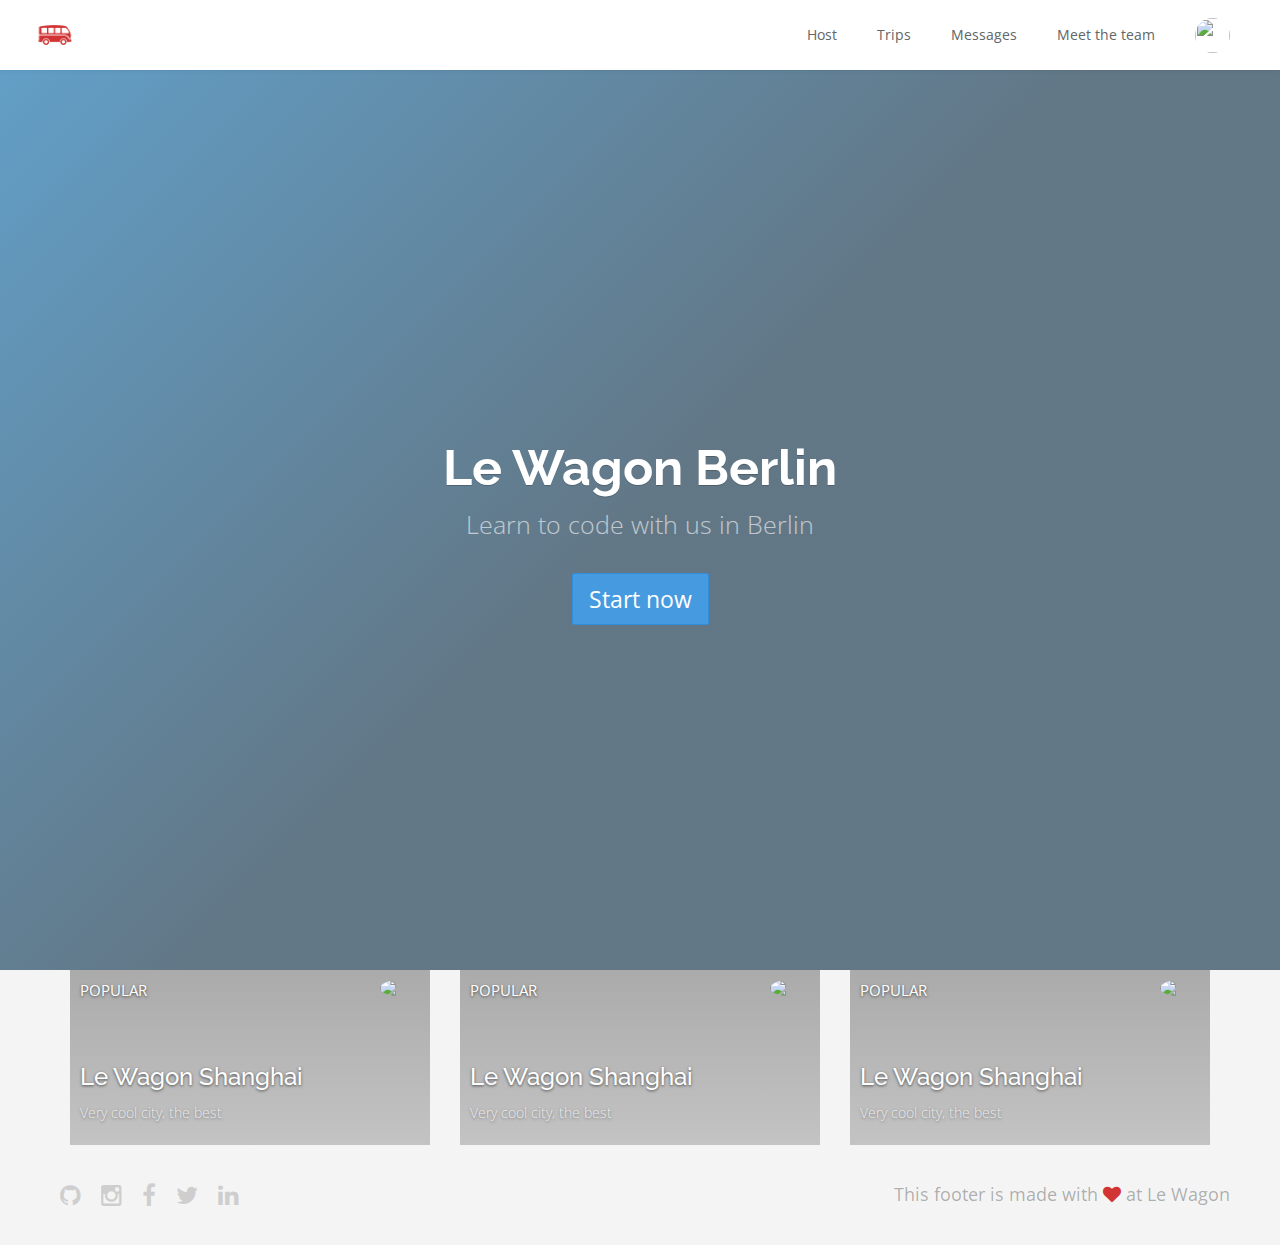
==== index.html @ 6fc9b108 "Automated commit at 2018-07-23 11:27:49 UTC by middleman-deploy 2.0.0-alpha" ====
<!doctype html>
<html>
  <head>
    <meta charset="utf-8">
    <meta http-equiv="x-ua-compatible" content="ie=edge">
    <meta name="viewport"
          content="width=device-width, initial-scale=1, shrink-to-fit=no">
    <!-- Use the title from a page's frontmatter if it has one -->
    <title>Le Wagon - Middleman</title>
    <link href="stylesheets/application-acb8696b.css" rel="stylesheet" />
    <script src="javascripts/application-93de88c9.js"></script>
    <link href="images/favicon-f15af148.png" rel="icon" type="image/png" />
  </head>
  <body>
    <div class="navbar-wagon">
  <!-- Logo -->
  <a href="/" class="navbar-wagon-brand">
    <img src="images/logo-acc9c0ec.png" id="logo" alt="Logo" />
  </a>

  <!-- Right Navigation -->
  <div class="navbar-wagon-right hidden-xs hidden-sm">

    <a href="" class="navbar-wagon-item navbar-wagon-link">Host</a>
    <a href="" class="navbar-wagon-item navbar-wagon-link">Trips</a>
    <a href="" class="navbar-wagon-item navbar-wagon-link">Messages</a>
    <a href="team.html" class="navbar-wagon-item navbar-wagon-link">Meet the team</a>

    <!-- Profile picture with dropdown list -->
    <div class="navbar-wagon-item">
      <div class="dropdown">
        <img src="https://kitt.lewagon.com/placeholder/users/ssaunier" class="avatar dropdown-toggle" id="navbar-wagon-menu" data-toggle="dropdown">
        <ul class="dropdown-menu dropdown-menu-right navbar-wagon-dropdown-menu">
          <li><a href="#">Profile</a></li>
          <li><a href="#">Dashboard</a></li>
          <li><a href="#">Log Out</a></li>
        </ul>
      </div>
    </div>
  </div>

  <!-- Dropdown appearing on mobile only -->
  <div class="navbar-wagon-item hidden-md hidden-lg">
    <div class="dropdown">
      <i class="fa fa-bars dropdown-toggle" data-toggle="dropdown"></i>
      <ul class="dropdown-menu dropdown-menu-right navbar-wagon-dropdown-menu">
        <li><a href="#">Host</a></li>
        <li><a href="#">Trips</a></li>
        <li><a href="#">Messagese</a></li>
      </ul>
    </div>
  </div>
</div>

    <div class="banner" style="background-image: linear-gradient(-225deg, rgba(0,101,168,0.6) 0%, rgba(0,36,61,0.6) 50%), url('https://kitt.lewagon.com/placeholder/cities/berlin');">
  <div class="banner-content">
    <h1>Le Wagon Berlin</h1>
    <p>Learn to code with us in Berlin</p>
    <a class="btn btn-primary btn-lg">Start now</a>
  </div>
</div>

<div class="container">
  <div class="row">
    <div class="col-xs-12 col-sm-4">
        <div class="card" style="background-image: linear-gradient(rgba(0,0,0,0.3), rgba(0,0,0,0.2)), url('https://kitt.lewagon.com/placeholder/cities/shanghai');">
        <div class="card-category">Popular</div>
        <div class="card-description">
          <h2>Le Wagon Shanghai</h2>
          <p>Very cool city, the best</p>
        </div>
        <img class="card-user" src="https://kitt.lewagon.com/placeholder/users/tgenaitay">
        <a class="card-link" href="#" ></a>
      </div>
    </div>
    <div class="col-xs-12 col-sm-4">
        <div class="card" style="background-image: linear-gradient(rgba(0,0,0,0.3), rgba(0,0,0,0.2)), url('https://kitt.lewagon.com/placeholder/cities/shanghai');">
        <div class="card-category">Popular</div>
        <div class="card-description">
          <h2>Le Wagon Shanghai</h2>
          <p>Very cool city, the best</p>
        </div>
        <img class="card-user" src="https://kitt.lewagon.com/placeholder/users/tgenaitay">
        <a class="card-link" href="#" ></a>
      </div>
    </div>
    <div class="col-xs-12 col-sm-4">
        <div class="card" style="background-image: linear-gradient(rgba(0,0,0,0.3), rgba(0,0,0,0.2)), url('https://kitt.lewagon.com/placeholder/cities/shanghai');">
        <div class="card-category">Popular</div>
        <div class="card-description">
          <h2>Le Wagon Shanghai</h2>
          <p>Very cool city, the best</p>
        </div>
        <img class="card-user" src="https://kitt.lewagon.com/placeholder/users/tgenaitay">
        <a class="card-link" href="#" ></a>
      </div>
    </div>
  </div>
</div>


    <div class="footer">
  <div class="footer-links">
    <a href="#"><i class="fa fa-github"></i></a>
    <a href="#"><i class="fa fa-instagram"></i></a>
    <a href="#"><i class="fa fa-facebook"></i></a>
    <a href="#"><i class="fa fa-twitter"></i></a>
    <a href="#"><i class="fa fa-linkedin"></i></a>
  </div>
  <div class="footer-copyright">
    This footer is made with <i class="fa fa-heart"></i> at Le Wagon
  </div>
</div>

  </body>
</html>
---- stylesheets/application-acb8696b.css ----
@import url("https://fonts.googleapis.com/css?family=Open+Sans:400,300,700|Raleway:400,100,300,700,500");/*!
 * Bootstrap v3.3.7 (http://getbootstrap.com)
 * Copyright 2011-2016 Twitter, Inc.
 * Licensed under MIT (https://github.com/twbs/bootstrap/blob/master/LICENSE)
 *//*! normalize.css v3.0.3 | MIT License | github.com/necolas/normalize.css */html{font-family:sans-serif;-ms-text-size-adjust:100%;-webkit-text-size-adjust:100%}body{margin:0}article,aside,details,figcaption,figure,footer,header,hgroup,main,menu,nav,section,summary{display:block}audio,canvas,progress,video{display:inline-block;vertical-align:baseline}audio:not([controls]){display:none;height:0}[hidden],template{display:none}a{background-color:transparent}a:active,a:hover{outline:0}abbr[title]{border-bottom:1px dotted}b,strong{font-weight:bold}dfn{font-style:italic}h1{font-size:2em;margin:0.67em 0}mark{background:#ff0;color:#000}small{font-size:80%}sub,sup{font-size:75%;line-height:0;position:relative;vertical-align:baseline}sup{top:-0.5em}sub{bottom:-0.25em}img{border:0}svg:not(:root){overflow:hidden}figure{margin:1em 40px}hr{-webkit-box-sizing:content-box;box-sizing:content-box;height:0}pre{overflow:auto}code,kbd,pre,samp{font-family:monospace, monospace;font-size:1em}button,input,optgroup,select,textarea{color:inherit;font:inherit;margin:0}button{overflow:visible}button,select{text-transform:none}button,html input[type="button"],input[type="reset"],input[type="submit"]{-webkit-appearance:button;cursor:pointer}button[disabled],html input[disabled]{cursor:default}button::-moz-focus-inner,input::-moz-focus-inner{border:0;padding:0}input{line-height:normal}input[type="checkbox"],input[type="radio"]{-webkit-box-sizing:border-box;box-sizing:border-box;padding:0}input[type="number"]::-webkit-inner-spin-button,input[type="number"]::-webkit-outer-spin-button{height:auto}input[type="search"]{-webkit-appearance:textfield;-webkit-box-sizing:content-box;box-sizing:content-box}input[type="search"]::-webkit-search-cancel-button,input[type="search"]::-webkit-search-decoration{-webkit-appearance:none}fieldset{border:1px solid #c0c0c0;margin:0 2px;padding:0.35em 0.625em 0.75em}legend{border:0;padding:0}textarea{overflow:auto}optgroup{font-weight:bold}table{border-collapse:collapse;border-spacing:0}td,th{padding:0}/*! Source: https://github.com/h5bp/html5-boilerplate/blob/master/src/css/main.css */@media print{*,*:before,*:after{background:transparent !important;color:#000 !important;-webkit-box-shadow:none !important;box-shadow:none !important;text-shadow:none !important}a,a:visited{text-decoration:underline}a[href]:after{content:" (" attr(href) ")"}abbr[title]:after{content:" (" attr(title) ")"}a[href^="#"]:after,a[href^="javascript:"]:after{content:""}pre,blockquote{border:1px solid #999;page-break-inside:avoid}thead{display:table-header-group}tr,img{page-break-inside:avoid}img{max-width:100% !important}p,h2,h3{orphans:3;widows:3}h2,h3{page-break-after:avoid}.navbar{display:none}.btn>.caret,.dropup>.btn>.caret{border-top-color:#000 !important}.label{border:1px solid #000}.table{border-collapse:collapse !important}.table td,.table th{background-color:#fff !important}.table-bordered th,.table-bordered td{border:1px solid #ddd !important}}@font-face{font-family:'Glyphicons Halflings';src:url("../assets/bootstrap/glyphicons-halflings-regular-86b6f62b.eot");src:url("../assets/bootstrap/glyphicons-halflings-regular-86b6f62b.eot?#iefix") format("embedded-opentype"),url("../assets/bootstrap/glyphicons-halflings-regular-ca35b697.woff2") format("woff2"),url("../assets/bootstrap/glyphicons-halflings-regular-278e49a8.woff") format("woff"),url("../assets/bootstrap/glyphicons-halflings-regular-44bc1850.ttf") format("truetype"),url("../assets/bootstrap/glyphicons-halflings-regular-de51a849.svg#glyphicons_halflingsregular") format("svg")}.glyphicon{position:relative;top:1px;display:inline-block;font-family:'Glyphicons Halflings';font-style:normal;font-weight:normal;line-height:1;-webkit-font-smoothing:antialiased;-moz-osx-font-smoothing:grayscale}.glyphicon-asterisk:before{content:"\002a"}.glyphicon-plus:before{content:"\002b"}.glyphicon-euro:before,.glyphicon-eur:before{content:"\20ac"}.glyphicon-minus:before{content:"\2212"}.glyphicon-cloud:before{content:"\2601"}.glyphicon-envelope:before{content:"\2709"}.glyphicon-pencil:before{content:"\270f"}.glyphicon-glass:before{content:"\e001"}.glyphicon-music:before{content:"\e002"}.glyphicon-search:before{content:"\e003"}.glyphicon-heart:before{content:"\e005"}.glyphicon-star:before{content:"\e006"}.glyphicon-star-empty:before{content:"\e007"}.glyphicon-user:before{content:"\e008"}.glyphicon-film:before{content:"\e009"}.glyphicon-th-large:before{content:"\e010"}.glyphicon-th:before{content:"\e011"}.glyphicon-th-list:before{content:"\e012"}.glyphicon-ok:before{content:"\e013"}.glyphicon-remove:before{content:"\e014"}.glyphicon-zoom-in:before{content:"\e015"}.glyphicon-zoom-out:before{content:"\e016"}.glyphicon-off:before{content:"\e017"}.glyphicon-signal:before{content:"\e018"}.glyphicon-cog:before{content:"\e019"}.glyphicon-trash:before{content:"\e020"}.glyphicon-home:before{content:"\e021"}.glyphicon-file:before{content:"\e022"}.glyphicon-time:before{content:"\e023"}.glyphicon-road:before{content:"\e024"}.glyphicon-download-alt:before{content:"\e025"}.glyphicon-download:before{content:"\e026"}.glyphicon-upload:before{content:"\e027"}.glyphicon-inbox:before{content:"\e028"}.glyphicon-play-circle:before{content:"\e029"}.glyphicon-repeat:before{content:"\e030"}.glyphicon-refresh:before{content:"\e031"}.glyphicon-list-alt:before{content:"\e032"}.glyphicon-lock:before{content:"\e033"}.glyphicon-flag:before{content:"\e034"}.glyphicon-headphones:before{content:"\e035"}.glyphicon-volume-off:before{content:"\e036"}.glyphicon-volume-down:before{content:"\e037"}.glyphicon-volume-up:before{content:"\e038"}.glyphicon-qrcode:before{content:"\e039"}.glyphicon-barcode:before{content:"\e040"}.glyphicon-tag:before{content:"\e041"}.glyphicon-tags:before{content:"\e042"}.glyphicon-book:before{content:"\e043"}.glyphicon-bookmark:before{content:"\e044"}.glyphicon-print:before{content:"\e045"}.glyphicon-camera:before{content:"\e046"}.glyphicon-font:before{content:"\e047"}.glyphicon-bold:before{content:"\e048"}.glyphicon-italic:before{content:"\e049"}.glyphicon-text-height:before{content:"\e050"}.glyphicon-text-width:before{content:"\e051"}.glyphicon-align-left:before{content:"\e052"}.glyphicon-align-center:before{content:"\e053"}.glyphicon-align-right:before{content:"\e054"}.glyphicon-align-justify:before{content:"\e055"}.glyphicon-list:before{content:"\e056"}.glyphicon-indent-left:before{content:"\e057"}.glyphicon-indent-right:before{content:"\e058"}.glyphicon-facetime-video:before{content:"\e059"}.glyphicon-picture:before{content:"\e060"}.glyphicon-map-marker:before{content:"\e062"}.glyphicon-adjust:before{content:"\e063"}.glyphicon-tint:before{content:"\e064"}.glyphicon-edit:before{content:"\e065"}.glyphicon-share:before{content:"\e066"}.glyphicon-check:before{content:"\e067"}.glyphicon-move:before{content:"\e068"}.glyphicon-step-backward:before{content:"\e069"}.glyphicon-fast-backward:before{content:"\e070"}.glyphicon-backward:before{content:"\e071"}.glyphicon-play:before{content:"\e072"}.glyphicon-pause:before{content:"\e073"}.glyphicon-stop:before{content:"\e074"}.glyphicon-forward:before{content:"\e075"}.glyphicon-fast-forward:before{content:"\e076"}.glyphicon-step-forward:before{content:"\e077"}.glyphicon-eject:before{content:"\e078"}.glyphicon-chevron-left:before{content:"\e079"}.glyphicon-chevron-right:before{content:"\e080"}.glyphicon-plus-sign:before{content:"\e081"}.glyphicon-minus-sign:before{content:"\e082"}.glyphicon-remove-sign:before{content:"\e083"}.glyphicon-ok-sign:before{content:"\e084"}.glyphicon-question-sign:before{content:"\e085"}.glyphicon-info-sign:before{content:"\e086"}.glyphicon-screenshot:before{content:"\e087"}.glyphicon-remove-circle:before{content:"\e088"}.glyphicon-ok-circle:before{content:"\e089"}.glyphicon-ban-circle:before{content:"\e090"}.glyphicon-arrow-left:before{content:"\e091"}.glyphicon-arrow-right:before{content:"\e092"}.glyphicon-arrow-up:before{content:"\e093"}.glyphicon-arrow-down:before{content:"\e094"}.glyphicon-share-alt:before{content:"\e095"}.glyphicon-resize-full:before{content:"\e096"}.glyphicon-resize-small:before{content:"\e097"}.glyphicon-exclamation-sign:before{content:"\e101"}.glyphicon-gift:before{content:"\e102"}.glyphicon-leaf:before{content:"\e103"}.glyphicon-fire:before{content:"\e104"}.glyphicon-eye-open:before{content:"\e105"}.glyphicon-eye-close:before{content:"\e106"}.glyphicon-warning-sign:before{content:"\e107"}.glyphicon-plane:before{content:"\e108"}.glyphicon-calendar:before{content:"\e109"}.glyphicon-random:before{content:"\e110"}.glyphicon-comment:before{content:"\e111"}.glyphicon-magnet:before{content:"\e112"}.glyphicon-chevron-up:before{content:"\e113"}.glyphicon-chevron-down:before{content:"\e114"}.glyphicon-retweet:before{content:"\e115"}.glyphicon-shopping-cart:before{content:"\e116"}.glyphicon-folder-close:before{content:"\e117"}.glyphicon-folder-open:before{content:"\e118"}.glyphicon-resize-vertical:before{content:"\e119"}.glyphicon-resize-horizontal:before{content:"\e120"}.glyphicon-hdd:before{content:"\e121"}.glyphicon-bullhorn:before{content:"\e122"}.glyphicon-bell:before{content:"\e123"}.glyphicon-certificate:before{content:"\e124"}.glyphicon-thumbs-up:before{content:"\e125"}.glyphicon-thumbs-down:before{content:"\e126"}.glyphicon-hand-right:before{content:"\e127"}.glyphicon-hand-left:before{content:"\e128"}.glyphicon-hand-up:before{content:"\e129"}.glyphicon-hand-down:before{content:"\e130"}.glyphicon-circle-arrow-right:before{content:"\e131"}.glyphicon-circle-arrow-left:before{content:"\e132"}.glyphicon-circle-arrow-up:before{content:"\e133"}.glyphicon-circle-arrow-down:before{content:"\e134"}.glyphicon-globe:before{content:"\e135"}.glyphicon-wrench:before{content:"\e136"}.glyphicon-tasks:before{content:"\e137"}.glyphicon-filter:before{content:"\e138"}.glyphicon-briefcase:before{content:"\e139"}.glyphicon-fullscreen:before{content:"\e140"}.glyphicon-dashboard:before{content:"\e141"}.glyphicon-paperclip:before{content:"\e142"}.glyphicon-heart-empty:before{content:"\e143"}.glyphicon-link:before{content:"\e144"}.glyphicon-phone:before{content:"\e145"}.glyphicon-pushpin:before{content:"\e146"}.glyphicon-usd:before{content:"\e148"}.glyphicon-gbp:before{content:"\e149"}.glyphicon-sort:before{content:"\e150"}.glyphicon-sort-by-alphabet:before{content:"\e151"}.glyphicon-sort-by-alphabet-alt:before{content:"\e152"}.glyphicon-sort-by-order:before{content:"\e153"}.glyphicon-sort-by-order-alt:before{content:"\e154"}.glyphicon-sort-by-attributes:before{content:"\e155"}.glyphicon-sort-by-attributes-alt:before{content:"\e156"}.glyphicon-unchecked:before{content:"\e157"}.glyphicon-expand:before{content:"\e158"}.glyphicon-collapse-down:before{content:"\e159"}.glyphicon-collapse-up:before{content:"\e160"}.glyphicon-log-in:before{content:"\e161"}.glyphicon-flash:before{content:"\e162"}.glyphicon-log-out:before{content:"\e163"}.glyphicon-new-window:before{content:"\e164"}.glyphicon-record:before{content:"\e165"}.glyphicon-save:before{content:"\e166"}.glyphicon-open:before{content:"\e167"}.glyphicon-saved:before{content:"\e168"}.glyphicon-import:before{content:"\e169"}.glyphicon-export:before{content:"\e170"}.glyphicon-send:before{content:"\e171"}.glyphicon-floppy-disk:before{content:"\e172"}.glyphicon-floppy-saved:before{content:"\e173"}.glyphicon-floppy-remove:before{content:"\e174"}.glyphicon-floppy-save:before{content:"\e175"}.glyphicon-floppy-open:before{content:"\e176"}.glyphicon-credit-card:before{content:"\e177"}.glyphicon-transfer:before{content:"\e178"}.glyphicon-cutlery:before{content:"\e179"}.glyphicon-header:before{content:"\e180"}.glyphicon-compressed:before{content:"\e181"}.glyphicon-earphone:before{content:"\e182"}.glyphicon-phone-alt:before{content:"\e183"}.glyphicon-tower:before{content:"\e184"}.glyphicon-stats:before{content:"\e185"}.glyphicon-sd-video:before{content:"\e186"}.glyphicon-hd-video:before{content:"\e187"}.glyphicon-subtitles:before{content:"\e188"}.glyphicon-sound-stereo:before{content:"\e189"}.glyphicon-sound-dolby:before{content:"\e190"}.glyphicon-sound-5-1:before{content:"\e191"}.glyphicon-sound-6-1:before{content:"\e192"}.glyphicon-sound-7-1:before{content:"\e193"}.glyphicon-copyright-mark:before{content:"\e194"}.glyphicon-registration-mark:before{content:"\e195"}.glyphicon-cloud-download:before{content:"\e197"}.glyphicon-cloud-upload:before{content:"\e198"}.glyphicon-tree-conifer:before{content:"\e199"}.glyphicon-tree-deciduous:before{content:"\e200"}.glyphicon-cd:before{content:"\e201"}.glyphicon-save-file:before{content:"\e202"}.glyphicon-open-file:before{content:"\e203"}.glyphicon-level-up:before{content:"\e204"}.glyphicon-copy:before{content:"\e205"}.glyphicon-paste:before{content:"\e206"}.glyphicon-alert:before{content:"\e209"}.glyphicon-equalizer:before{content:"\e210"}.glyphicon-king:before{content:"\e211"}.glyphicon-queen:before{content:"\e212"}.glyphicon-pawn:before{content:"\e213"}.glyphicon-bishop:before{content:"\e214"}.glyphicon-knight:before{content:"\e215"}.glyphicon-baby-formula:before{content:"\e216"}.glyphicon-tent:before{content:"\26fa"}.glyphicon-blackboard:before{content:"\e218"}.glyphicon-bed:before{content:"\e219"}.glyphicon-apple:before{content:"\f8ff"}.glyphicon-erase:before{content:"\e221"}.glyphicon-hourglass:before{content:"\231b"}.glyphicon-lamp:before{content:"\e223"}.glyphicon-duplicate:before{content:"\e224"}.glyphicon-piggy-bank:before{content:"\e225"}.glyphicon-scissors:before{content:"\e226"}.glyphicon-bitcoin:before{content:"\e227"}.glyphicon-btc:before{content:"\e227"}.glyphicon-xbt:before{content:"\e227"}.glyphicon-yen:before{content:"\00a5"}.glyphicon-jpy:before{content:"\00a5"}.glyphicon-ruble:before{content:"\20bd"}.glyphicon-rub:before{content:"\20bd"}.glyphicon-scale:before{content:"\e230"}.glyphicon-ice-lolly:before{content:"\e231"}.glyphicon-ice-lolly-tasted:before{content:"\e232"}.glyphicon-education:before{content:"\e233"}.glyphicon-option-horizontal:before{content:"\e234"}.glyphicon-option-vertical:before{content:"\e235"}.glyphicon-menu-hamburger:before{content:"\e236"}.glyphicon-modal-window:before{content:"\e237"}.glyphicon-oil:before{content:"\e238"}.glyphicon-grain:before{content:"\e239"}.glyphicon-sunglasses:before{content:"\e240"}.glyphicon-text-size:before{content:"\e241"}.glyphicon-text-color:before{content:"\e242"}.glyphicon-text-background:before{content:"\e243"}.glyphicon-object-align-top:before{content:"\e244"}.glyphicon-object-align-bottom:before{content:"\e245"}.glyphicon-object-align-horizontal:before{content:"\e246"}.glyphicon-object-align-left:before{content:"\e247"}.glyphicon-object-align-vertical:before{content:"\e248"}.glyphicon-object-align-right:before{content:"\e249"}.glyphicon-triangle-right:before{content:"\e250"}.glyphicon-triangle-left:before{content:"\e251"}.glyphicon-triangle-bottom:before{content:"\e252"}.glyphicon-triangle-top:before{content:"\e253"}.glyphicon-console:before{content:"\e254"}.glyphicon-superscript:before{content:"\e255"}.glyphicon-subscript:before{content:"\e256"}.glyphicon-menu-left:before{content:"\e257"}.glyphicon-menu-right:before{content:"\e258"}.glyphicon-menu-down:before{content:"\e259"}.glyphicon-menu-up:before{content:"\e260"}*{-webkit-box-sizing:border-box;box-sizing:border-box}*:before,*:after{-webkit-box-sizing:border-box;box-sizing:border-box}html{font-size:10px;-webkit-tap-highlight-color:transparent}body{font-family:"Open Sans", "Helvetica", "sans-serif";font-size:18px;line-height:1.42857143;color:#333333;background-color:#F4F4F4}input,button,select,textarea{font-family:inherit;font-size:inherit;line-height:inherit}a{color:#469AE0;text-decoration:none}a:hover,a:focus{color:#1f74ba;text-decoration:underline}a:focus{outline:5px auto -webkit-focus-ring-color;outline-offset:-2px}figure{margin:0}img{vertical-align:middle}.img-responsive{display:block;max-width:100%;height:auto}.img-rounded{border-radius:2px}.img-thumbnail{padding:4px;line-height:1.42857143;background-color:#F4F4F4;border:1px solid #ddd;border-radius:2px;-webkit-transition:all 0.2s ease-in-out;transition:all 0.2s ease-in-out;display:inline-block;max-width:100%;height:auto}.img-circle{border-radius:50%}hr{margin-top:25px;margin-bottom:25px;border:0;border-top:1px solid #eeeeee}.sr-only{position:absolute;width:1px;height:1px;margin:-1px;padding:0;overflow:hidden;clip:rect(0, 0, 0, 0);border:0}.sr-only-focusable:active,.sr-only-focusable:focus{position:static;width:auto;height:auto;margin:0;overflow:visible;clip:auto}[role="button"]{cursor:pointer}h1,h2,h3,h4,h5,h6,.h1,.h2,.h3,.h4,.h5,.h6{font-family:"Raleway", "Helvetica", "sans-serif";font-weight:500;line-height:1.1;color:inherit}h1 small,h1 .small,h2 small,h2 .small,h3 small,h3 .small,h4 small,h4 .small,h5 small,h5 .small,h6 small,h6 .small,.h1 small,.h1 .small,.h2 small,.h2 .small,.h3 small,.h3 .small,.h4 small,.h4 .small,.h5 small,.h5 .small,.h6 small,.h6 .small{font-weight:normal;line-height:1;color:#777777}h1,.h1,h2,.h2,h3,.h3{margin-top:25px;margin-bottom:12.5px}h1 small,h1 .small,.h1 small,.h1 .small,h2 small,h2 .small,.h2 small,.h2 .small,h3 small,h3 .small,.h3 small,.h3 .small{font-size:65%}h4,.h4,h5,.h5,h6,.h6{margin-top:12.5px;margin-bottom:12.5px}h4 small,h4 .small,.h4 small,.h4 .small,h5 small,h5 .small,.h5 small,.h5 .small,h6 small,h6 .small,.h6 small,.h6 .small{font-size:75%}h1,.h1{font-size:46px}h2,.h2{font-size:38px}h3,.h3{font-size:31px}h4,.h4{font-size:23px}h5,.h5{font-size:18px}h6,.h6{font-size:16px}p{margin:0 0 12.5px}.lead{margin-bottom:25px;font-size:20px;font-weight:300;line-height:1.4}@media (min-width: 768px){.lead{font-size:27px}}small,.small{font-size:88%}mark,.mark{background-color:#fcf8e3;padding:.2em}.text-left{text-align:left}.text-right{text-align:right}.text-center{text-align:center}.text-justify{text-align:justify}.text-nowrap{white-space:nowrap}.text-lowercase{text-transform:lowercase}.text-uppercase,.initialism{text-transform:uppercase}.text-capitalize{text-transform:capitalize}.text-muted{color:#777777}.text-primary{color:#469AE0}a.text-primary:hover,a.text-primary:focus{color:#2381d0}.text-success{color:#3c763d}a.text-success:hover,a.text-success:focus{color:#2b542c}.text-info{color:#31708f}a.text-info:hover,a.text-info:focus{color:#245269}.text-warning{color:#8a6d3b}a.text-warning:hover,a.text-warning:focus{color:#66512c}.text-danger{color:#a94442}a.text-danger:hover,a.text-danger:focus{color:#843534}.bg-primary{color:#fff}.bg-primary{background-color:#469AE0}a.bg-primary:hover,a.bg-primary:focus{background-color:#2381d0}.bg-success{background-color:#dff0d8}a.bg-success:hover,a.bg-success:focus{background-color:#c1e2b3}.bg-info{background-color:#d9edf7}a.bg-info:hover,a.bg-info:focus{background-color:#afd9ee}.bg-warning{background-color:#fcf8e3}a.bg-warning:hover,a.bg-warning:focus{background-color:#f7ecb5}.bg-danger{background-color:#f2dede}a.bg-danger:hover,a.bg-danger:focus{background-color:#e4b9b9}.page-header{padding-bottom:11.5px;margin:50px 0 25px;border-bottom:1px solid #eeeeee}ul,ol{margin-top:0;margin-bottom:12.5px}ul ul,ul ol,ol ul,ol ol{margin-bottom:0}.list-unstyled{padding-left:0;list-style:none}.list-inline{padding-left:0;list-style:none;margin-left:-5px}.list-inline>li{display:inline-block;padding-left:5px;padding-right:5px}dl{margin-top:0;margin-bottom:25px}dt,dd{line-height:1.42857143}dt{font-weight:bold}dd{margin-left:0}.dl-horizontal dd:before,.dl-horizontal dd:after{content:" ";display:table}.dl-horizontal dd:after{clear:both}@media (min-width: 768px){.dl-horizontal dt{float:left;width:160px;clear:left;text-align:right;overflow:hidden;text-overflow:ellipsis;white-space:nowrap}.dl-horizontal dd{margin-left:180px}}abbr[title],abbr[data-original-title]{cursor:help;border-bottom:1px dotted #777777}.initialism{font-size:90%}blockquote{padding:12.5px 25px;margin:0 0 25px;font-size:22.5px;border-left:5px solid #eeeeee}blockquote p:last-child,blockquote ul:last-child,blockquote ol:last-child{margin-bottom:0}blockquote footer,blockquote small,blockquote .small{display:block;font-size:80%;line-height:1.42857143;color:#777777}blockquote footer:before,blockquote small:before,blockquote .small:before{content:'\2014 \00A0'}.blockquote-reverse,blockquote.pull-right{padding-right:15px;padding-left:0;border-right:5px solid #eeeeee;border-left:0;text-align:right}.blockquote-reverse footer:before,.blockquote-reverse small:before,.blockquote-reverse .small:before,blockquote.pull-right footer:before,blockquote.pull-right small:before,blockquote.pull-right .small:before{content:''}.blockquote-reverse footer:after,.blockquote-reverse small:after,.blockquote-reverse .small:after,blockquote.pull-right footer:after,blockquote.pull-right small:after,blockquote.pull-right .small:after{content:'\00A0 \2014'}address{margin-bottom:25px;font-style:normal;line-height:1.42857143}code,kbd,pre,samp{font-family:Menlo, Monaco, Consolas, "Courier New", monospace}code{padding:2px 4px;font-size:90%;color:#c7254e;background-color:#f9f2f4;border-radius:2px}kbd{padding:2px 4px;font-size:90%;color:#fff;background-color:#333;border-radius:2px;-webkit-box-shadow:inset 0 -1px 0 rgba(0,0,0,0.25);box-shadow:inset 0 -1px 0 rgba(0,0,0,0.25)}kbd kbd{padding:0;font-size:100%;font-weight:bold;-webkit-box-shadow:none;box-shadow:none}pre{display:block;padding:12px;margin:0 0 12.5px;font-size:17px;line-height:1.42857143;word-break:break-all;word-wrap:break-word;color:#333333;background-color:#f5f5f5;border:1px solid #ccc;border-radius:2px}pre code{padding:0;font-size:inherit;color:inherit;white-space:pre-wrap;background-color:transparent;border-radius:0}.pre-scrollable{max-height:340px;overflow-y:scroll}.container{margin-right:auto;margin-left:auto;padding-left:15px;padding-right:15px}.container:before,.container:after{content:" ";display:table}.container:after{clear:both}@media (min-width: 768px){.container{width:750px}}@media (min-width: 992px){.container{width:970px}}@media (min-width: 1200px){.container{width:1170px}}.container-fluid{margin-right:auto;margin-left:auto;padding-left:15px;padding-right:15px}.container-fluid:before,.container-fluid:after{content:" ";display:table}.container-fluid:after{clear:both}.row{margin-left:-15px;margin-right:-15px}.row:before,.row:after{content:" ";display:table}.row:after{clear:both}.col-xs-1,.col-sm-1,.col-md-1,.col-lg-1,.col-xs-2,.col-sm-2,.col-md-2,.col-lg-2,.col-xs-3,.col-sm-3,.col-md-3,.col-lg-3,.col-xs-4,.col-sm-4,.col-md-4,.col-lg-4,.col-xs-5,.col-sm-5,.col-md-5,.col-lg-5,.col-xs-6,.col-sm-6,.col-md-6,.col-lg-6,.col-xs-7,.col-sm-7,.col-md-7,.col-lg-7,.col-xs-8,.col-sm-8,.col-md-8,.col-lg-8,.col-xs-9,.col-sm-9,.col-md-9,.col-lg-9,.col-xs-10,.col-sm-10,.col-md-10,.col-lg-10,.col-xs-11,.col-sm-11,.col-md-11,.col-lg-11,.col-xs-12,.col-sm-12,.col-md-12,.col-lg-12{position:relative;min-height:1px;padding-left:15px;padding-right:15px}.col-xs-1,.col-xs-2,.col-xs-3,.col-xs-4,.col-xs-5,.col-xs-6,.col-xs-7,.col-xs-8,.col-xs-9,.col-xs-10,.col-xs-11,.col-xs-12{float:left}.col-xs-1{width:8.33333333%}.col-xs-2{width:16.66666667%}.col-xs-3{width:25%}.col-xs-4{width:33.33333333%}.col-xs-5{width:41.66666667%}.col-xs-6{width:50%}.col-xs-7{width:58.33333333%}.col-xs-8{width:66.66666667%}.col-xs-9{width:75%}.col-xs-10{width:83.33333333%}.col-xs-11{width:91.66666667%}.col-xs-12{width:100%}.col-xs-pull-0{right:auto}.col-xs-pull-1{right:8.33333333%}.col-xs-pull-2{right:16.66666667%}.col-xs-pull-3{right:25%}.col-xs-pull-4{right:33.33333333%}.col-xs-pull-5{right:41.66666667%}.col-xs-pull-6{right:50%}.col-xs-pull-7{right:58.33333333%}.col-xs-pull-8{right:66.66666667%}.col-xs-pull-9{right:75%}.col-xs-pull-10{right:83.33333333%}.col-xs-pull-11{right:91.66666667%}.col-xs-pull-12{right:100%}.col-xs-push-0{left:auto}.col-xs-push-1{left:8.33333333%}.col-xs-push-2{left:16.66666667%}.col-xs-push-3{left:25%}.col-xs-push-4{left:33.33333333%}.col-xs-push-5{left:41.66666667%}.col-xs-push-6{left:50%}.col-xs-push-7{left:58.33333333%}.col-xs-push-8{left:66.66666667%}.col-xs-push-9{left:75%}.col-xs-push-10{left:83.33333333%}.col-xs-push-11{left:91.66666667%}.col-xs-push-12{left:100%}.col-xs-offset-0{margin-left:0%}.col-xs-offset-1{margin-left:8.33333333%}.col-xs-offset-2{margin-left:16.66666667%}.col-xs-offset-3{margin-left:25%}.col-xs-offset-4{margin-left:33.33333333%}.col-xs-offset-5{margin-left:41.66666667%}.col-xs-offset-6{margin-left:50%}.col-xs-offset-7{margin-left:58.33333333%}.col-xs-offset-8{margin-left:66.66666667%}.col-xs-offset-9{margin-left:75%}.col-xs-offset-10{margin-left:83.33333333%}.col-xs-offset-11{margin-left:91.66666667%}.col-xs-offset-12{margin-left:100%}@media (min-width: 768px){.col-sm-1,.col-sm-2,.col-sm-3,.col-sm-4,.col-sm-5,.col-sm-6,.col-sm-7,.col-sm-8,.col-sm-9,.col-sm-10,.col-sm-11,.col-sm-12{float:left}.col-sm-1{width:8.33333333%}.col-sm-2{width:16.66666667%}.col-sm-3{width:25%}.col-sm-4{width:33.33333333%}.col-sm-5{width:41.66666667%}.col-sm-6{width:50%}.col-sm-7{width:58.33333333%}.col-sm-8{width:66.66666667%}.col-sm-9{width:75%}.col-sm-10{width:83.33333333%}.col-sm-11{width:91.66666667%}.col-sm-12{width:100%}.col-sm-pull-0{right:auto}.col-sm-pull-1{right:8.33333333%}.col-sm-pull-2{right:16.66666667%}.col-sm-pull-3{right:25%}.col-sm-pull-4{right:33.33333333%}.col-sm-pull-5{right:41.66666667%}.col-sm-pull-6{right:50%}.col-sm-pull-7{right:58.33333333%}.col-sm-pull-8{right:66.66666667%}.col-sm-pull-9{right:75%}.col-sm-pull-10{right:83.33333333%}.col-sm-pull-11{right:91.66666667%}.col-sm-pull-12{right:100%}.col-sm-push-0{left:auto}.col-sm-push-1{left:8.33333333%}.col-sm-push-2{left:16.66666667%}.col-sm-push-3{left:25%}.col-sm-push-4{left:33.33333333%}.col-sm-push-5{left:41.66666667%}.col-sm-push-6{left:50%}.col-sm-push-7{left:58.33333333%}.col-sm-push-8{left:66.66666667%}.col-sm-push-9{left:75%}.col-sm-push-10{left:83.33333333%}.col-sm-push-11{left:91.66666667%}.col-sm-push-12{left:100%}.col-sm-offset-0{margin-left:0%}.col-sm-offset-1{margin-left:8.33333333%}.col-sm-offset-2{margin-left:16.66666667%}.col-sm-offset-3{margin-left:25%}.col-sm-offset-4{margin-left:33.33333333%}.col-sm-offset-5{margin-left:41.66666667%}.col-sm-offset-6{margin-left:50%}.col-sm-offset-7{margin-left:58.33333333%}.col-sm-offset-8{margin-left:66.66666667%}.col-sm-offset-9{margin-left:75%}.col-sm-offset-10{margin-left:83.33333333%}.col-sm-offset-11{margin-left:91.66666667%}.col-sm-offset-12{margin-left:100%}}@media (min-width: 992px){.col-md-1,.col-md-2,.col-md-3,.col-md-4,.col-md-5,.col-md-6,.col-md-7,.col-md-8,.col-md-9,.col-md-10,.col-md-11,.col-md-12{float:left}.col-md-1{width:8.33333333%}.col-md-2{width:16.66666667%}.col-md-3{width:25%}.col-md-4{width:33.33333333%}.col-md-5{width:41.66666667%}.col-md-6{width:50%}.col-md-7{width:58.33333333%}.col-md-8{width:66.66666667%}.col-md-9{width:75%}.col-md-10{width:83.33333333%}.col-md-11{width:91.66666667%}.col-md-12{width:100%}.col-md-pull-0{right:auto}.col-md-pull-1{right:8.33333333%}.col-md-pull-2{right:16.66666667%}.col-md-pull-3{right:25%}.col-md-pull-4{right:33.33333333%}.col-md-pull-5{right:41.66666667%}.col-md-pull-6{right:50%}.col-md-pull-7{right:58.33333333%}.col-md-pull-8{right:66.66666667%}.col-md-pull-9{right:75%}.col-md-pull-10{right:83.33333333%}.col-md-pull-11{right:91.66666667%}.col-md-pull-12{right:100%}.col-md-push-0{left:auto}.col-md-push-1{left:8.33333333%}.col-md-push-2{left:16.66666667%}.col-md-push-3{left:25%}.col-md-push-4{left:33.33333333%}.col-md-push-5{left:41.66666667%}.col-md-push-6{left:50%}.col-md-push-7{left:58.33333333%}.col-md-push-8{left:66.66666667%}.col-md-push-9{left:75%}.col-md-push-10{left:83.33333333%}.col-md-push-11{left:91.66666667%}.col-md-push-12{left:100%}.col-md-offset-0{margin-left:0%}.col-md-offset-1{margin-left:8.33333333%}.col-md-offset-2{margin-left:16.66666667%}.col-md-offset-3{margin-left:25%}.col-md-offset-4{margin-left:33.33333333%}.col-md-offset-5{margin-left:41.66666667%}.col-md-offset-6{margin-left:50%}.col-md-offset-7{margin-left:58.33333333%}.col-md-offset-8{margin-left:66.66666667%}.col-md-offset-9{margin-left:75%}.col-md-offset-10{margin-left:83.33333333%}.col-md-offset-11{margin-left:91.66666667%}.col-md-offset-12{margin-left:100%}}@media (min-width: 1200px){.col-lg-1,.col-lg-2,.col-lg-3,.col-lg-4,.col-lg-5,.col-lg-6,.col-lg-7,.col-lg-8,.col-lg-9,.col-lg-10,.col-lg-11,.col-lg-12{float:left}.col-lg-1{width:8.33333333%}.col-lg-2{width:16.66666667%}.col-lg-3{width:25%}.col-lg-4{width:33.33333333%}.col-lg-5{width:41.66666667%}.col-lg-6{width:50%}.col-lg-7{width:58.33333333%}.col-lg-8{width:66.66666667%}.col-lg-9{width:75%}.col-lg-10{width:83.33333333%}.col-lg-11{width:91.66666667%}.col-lg-12{width:100%}.col-lg-pull-0{right:auto}.col-lg-pull-1{right:8.33333333%}.col-lg-pull-2{right:16.66666667%}.col-lg-pull-3{right:25%}.col-lg-pull-4{right:33.33333333%}.col-lg-pull-5{right:41.66666667%}.col-lg-pull-6{right:50%}.col-lg-pull-7{right:58.33333333%}.col-lg-pull-8{right:66.66666667%}.col-lg-pull-9{right:75%}.col-lg-pull-10{right:83.33333333%}.col-lg-pull-11{right:91.66666667%}.col-lg-pull-12{right:100%}.col-lg-push-0{left:auto}.col-lg-push-1{left:8.33333333%}.col-lg-push-2{left:16.66666667%}.col-lg-push-3{left:25%}.col-lg-push-4{left:33.33333333%}.col-lg-push-5{left:41.66666667%}.col-lg-push-6{left:50%}.col-lg-push-7{left:58.33333333%}.col-lg-push-8{left:66.66666667%}.col-lg-push-9{left:75%}.col-lg-push-10{left:83.33333333%}.col-lg-push-11{left:91.66666667%}.col-lg-push-12{left:100%}.col-lg-offset-0{margin-left:0%}.col-lg-offset-1{margin-left:8.33333333%}.col-lg-offset-2{margin-left:16.66666667%}.col-lg-offset-3{margin-left:25%}.col-lg-offset-4{margin-left:33.33333333%}.col-lg-offset-5{margin-left:41.66666667%}.col-lg-offset-6{margin-left:50%}.col-lg-offset-7{margin-left:58.33333333%}.col-lg-offset-8{margin-left:66.66666667%}.col-lg-offset-9{margin-left:75%}.col-lg-offset-10{margin-left:83.33333333%}.col-lg-offset-11{margin-left:91.66666667%}.col-lg-offset-12{margin-left:100%}}table{background-color:transparent}caption{padding-top:8px;padding-bottom:8px;color:#777777;text-align:left}th{text-align:left}.table{width:100%;max-width:100%;margin-bottom:25px}.table>thead>tr>th,.table>thead>tr>td,.table>tbody>tr>th,.table>tbody>tr>td,.table>tfoot>tr>th,.table>tfoot>tr>td{padding:8px;line-height:1.42857143;vertical-align:top;border-top:1px solid #ddd}.table>thead>tr>th{vertical-align:bottom;border-bottom:2px solid #ddd}.table>caption+thead>tr:first-child>th,.table>caption+thead>tr:first-child>td,.table>colgroup+thead>tr:first-child>th,.table>colgroup+thead>tr:first-child>td,.table>thead:first-child>tr:first-child>th,.table>thead:first-child>tr:first-child>td{border-top:0}.table>tbody+tbody{border-top:2px solid #ddd}.table .table{background-color:#F4F4F4}.table-condensed>thead>tr>th,.table-condensed>thead>tr>td,.table-condensed>tbody>tr>th,.table-condensed>tbody>tr>td,.table-condensed>tfoot>tr>th,.table-condensed>tfoot>tr>td{padding:5px}.table-bordered{border:1px solid #ddd}.table-bordered>thead>tr>th,.table-bordered>thead>tr>td,.table-bordered>tbody>tr>th,.table-bordered>tbody>tr>td,.table-bordered>tfoot>tr>th,.table-bordered>tfoot>tr>td{border:1px solid #ddd}.table-bordered>thead>tr>th,.table-bordered>thead>tr>td{border-bottom-width:2px}.table-striped>tbody>tr:nth-of-type(odd){background-color:#f9f9f9}.table-hover>tbody>tr:hover{background-color:#f5f5f5}table col[class*="col-"]{position:static;float:none;display:table-column}table td[class*="col-"],table th[class*="col-"]{position:static;float:none;display:table-cell}.table>thead>tr>td.active,.table>thead>tr>th.active,.table>thead>tr.active>td,.table>thead>tr.active>th,.table>tbody>tr>td.active,.table>tbody>tr>th.active,.table>tbody>tr.active>td,.table>tbody>tr.active>th,.table>tfoot>tr>td.active,.table>tfoot>tr>th.active,.table>tfoot>tr.active>td,.table>tfoot>tr.active>th{background-color:#f5f5f5}.table-hover>tbody>tr>td.active:hover,.table-hover>tbody>tr>th.active:hover,.table-hover>tbody>tr.active:hover>td,.table-hover>tbody>tr:hover>.active,.table-hover>tbody>tr.active:hover>th{background-color:#e8e8e8}.table>thead>tr>td.success,.table>thead>tr>th.success,.table>thead>tr.success>td,.table>thead>tr.success>th,.table>tbody>tr>td.success,.table>tbody>tr>th.success,.table>tbody>tr.success>td,.table>tbody>tr.success>th,.table>tfoot>tr>td.success,.table>tfoot>tr>th.success,.table>tfoot>tr.success>td,.table>tfoot>tr.success>th{background-color:#dff0d8}.table-hover>tbody>tr>td.success:hover,.table-hover>tbody>tr>th.success:hover,.table-hover>tbody>tr.success:hover>td,.table-hover>tbody>tr:hover>.success,.table-hover>tbody>tr.success:hover>th{background-color:#d0e9c6}.table>thead>tr>td.info,.table>thead>tr>th.info,.table>thead>tr.info>td,.table>thead>tr.info>th,.table>tbody>tr>td.info,.table>tbody>tr>th.info,.table>tbody>tr.info>td,.table>tbody>tr.info>th,.table>tfoot>tr>td.info,.table>tfoot>tr>th.info,.table>tfoot>tr.info>td,.table>tfoot>tr.info>th{background-color:#d9edf7}.table-hover>tbody>tr>td.info:hover,.table-hover>tbody>tr>th.info:hover,.table-hover>tbody>tr.info:hover>td,.table-hover>tbody>tr:hover>.info,.table-hover>tbody>tr.info:hover>th{background-color:#c4e3f3}.table>thead>tr>td.warning,.table>thead>tr>th.warning,.table>thead>tr.warning>td,.table>thead>tr.warning>th,.table>tbody>tr>td.warning,.table>tbody>tr>th.warning,.table>tbody>tr.warning>td,.table>tbody>tr.warning>th,.table>tfoot>tr>td.warning,.table>tfoot>tr>th.warning,.table>tfoot>tr.warning>td,.table>tfoot>tr.warning>th{background-color:#fcf8e3}.table-hover>tbody>tr>td.warning:hover,.table-hover>tbody>tr>th.warning:hover,.table-hover>tbody>tr.warning:hover>td,.table-hover>tbody>tr:hover>.warning,.table-hover>tbody>tr.warning:hover>th{background-color:#faf2cc}.table>thead>tr>td.danger,.table>thead>tr>th.danger,.table>thead>tr.danger>td,.table>thead>tr.danger>th,.table>tbody>tr>td.danger,.table>tbody>tr>th.danger,.table>tbody>tr.danger>td,.table>tbody>tr.danger>th,.table>tfoot>tr>td.danger,.table>tfoot>tr>th.danger,.table>tfoot>tr.danger>td,.table>tfoot>tr.danger>th{background-color:#f2dede}.table-hover>tbody>tr>td.danger:hover,.table-hover>tbody>tr>th.danger:hover,.table-hover>tbody>tr.danger:hover>td,.table-hover>tbody>tr:hover>.danger,.table-hover>tbody>tr.danger:hover>th{background-color:#ebcccc}.table-responsive{overflow-x:auto;min-height:0.01%}@media screen and (max-width: 767px){.table-responsive{width:100%;margin-bottom:18.75px;overflow-y:hidden;-ms-overflow-style:-ms-autohiding-scrollbar;border:1px solid #ddd}.table-responsive>.table{margin-bottom:0}.table-responsive>.table>thead>tr>th,.table-responsive>.table>thead>tr>td,.table-responsive>.table>tbody>tr>th,.table-responsive>.table>tbody>tr>td,.table-responsive>.table>tfoot>tr>th,.table-responsive>.table>tfoot>tr>td{white-space:nowrap}.table-responsive>.table-bordered{border:0}.table-responsive>.table-bordered>thead>tr>th:first-child,.table-responsive>.table-bordered>thead>tr>td:first-child,.table-responsive>.table-bordered>tbody>tr>th:first-child,.table-responsive>.table-bordered>tbody>tr>td:first-child,.table-responsive>.table-bordered>tfoot>tr>th:first-child,.table-responsive>.table-bordered>tfoot>tr>td:first-child{border-left:0}.table-responsive>.table-bordered>thead>tr>th:last-child,.table-responsive>.table-bordered>thead>tr>td:last-child,.table-responsive>.table-bordered>tbody>tr>th:last-child,.table-responsive>.table-bordered>tbody>tr>td:last-child,.table-responsive>.table-bordered>tfoot>tr>th:last-child,.table-responsive>.table-bordered>tfoot>tr>td:last-child{border-right:0}.table-responsive>.table-bordered>tbody>tr:last-child>th,.table-responsive>.table-bordered>tbody>tr:last-child>td,.table-responsive>.table-bordered>tfoot>tr:last-child>th,.table-responsive>.table-bordered>tfoot>tr:last-child>td{border-bottom:0}}fieldset{padding:0;margin:0;border:0;min-width:0}legend{display:block;width:100%;padding:0;margin-bottom:25px;font-size:27px;line-height:inherit;color:#333333;border:0;border-bottom:1px solid #e5e5e5}label{display:inline-block;max-width:100%;margin-bottom:5px;font-weight:bold}input[type="search"]{-webkit-box-sizing:border-box;box-sizing:border-box}input[type="radio"],input[type="checkbox"]{margin:4px 0 0;margin-top:1px \9;line-height:normal}input[type="file"]{display:block}input[type="range"]{display:block;width:100%}select[multiple],select[size]{height:auto}input[type="file"]:focus,input[type="radio"]:focus,input[type="checkbox"]:focus{outline:5px auto -webkit-focus-ring-color;outline-offset:-2px}output{display:block;padding-top:7px;font-size:18px;line-height:1.42857143;color:#000000}.form-control{display:block;width:100%;height:39px;padding:6px 12px;font-size:18px;line-height:1.42857143;color:#000000;background-color:#fff;background-image:none;border:1px solid #ccc;border-radius:2px;-webkit-box-shadow:inset 0 1px 1px rgba(0,0,0,0.075);box-shadow:inset 0 1px 1px rgba(0,0,0,0.075);-webkit-transition:border-color ease-in-out 0.15s, box-shadow ease-in-out 0.15s;-webkit-transition:border-color ease-in-out 0.15s, -webkit-box-shadow ease-in-out 0.15s;transition:border-color ease-in-out 0.15s, -webkit-box-shadow ease-in-out 0.15s;transition:border-color ease-in-out 0.15s, box-shadow ease-in-out 0.15s;transition:border-color ease-in-out 0.15s, box-shadow ease-in-out 0.15s, -webkit-box-shadow ease-in-out 0.15s}.form-control:focus{border-color:#66afe9;outline:0;-webkit-box-shadow:inset 0 1px 1px rgba(0,0,0,0.075),0 0 8px rgba(102,175,233,0.6);box-shadow:inset 0 1px 1px rgba(0,0,0,0.075),0 0 8px rgba(102,175,233,0.6)}.form-control::-moz-placeholder{color:#999;opacity:1}.form-control:-ms-input-placeholder{color:#999}.form-control::-webkit-input-placeholder{color:#999}.form-control::-ms-expand{border:0;background-color:transparent}.form-control[disabled],.form-control[readonly],fieldset[disabled] .form-control{background-color:#eeeeee;opacity:1}.form-control[disabled],fieldset[disabled] .form-control{cursor:not-allowed}textarea.form-control{height:auto}input[type="search"]{-webkit-appearance:none}@media screen and (-webkit-min-device-pixel-ratio: 0){input[type="date"].form-control,input[type="time"].form-control,input[type="datetime-local"].form-control,input[type="month"].form-control{line-height:39px}input[type="date"].input-sm,.input-group-sm>input[type="date"].form-control,.input-group-sm>input[type="date"].input-group-addon,.input-group-sm>.input-group-btn>input[type="date"].btn,.input-group-sm input[type="date"],input[type="time"].input-sm,.input-group-sm>input[type="time"].form-control,.input-group-sm>input[type="time"].input-group-addon,.input-group-sm>.input-group-btn>input[type="time"].btn,.input-group-sm input[type="time"],input[type="datetime-local"].input-sm,.input-group-sm>input[type="datetime-local"].form-control,.input-group-sm>input[type="datetime-local"].input-group-addon,.input-group-sm>.input-group-btn>input[type="datetime-local"].btn,.input-group-sm input[type="datetime-local"],input[type="month"].input-sm,.input-group-sm>input[type="month"].form-control,.input-group-sm>input[type="month"].input-group-addon,.input-group-sm>.input-group-btn>input[type="month"].btn,.input-group-sm input[type="month"]{line-height:36px}input[type="date"].input-lg,.input-group-lg>input[type="date"].form-control,.input-group-lg>input[type="date"].input-group-addon,.input-group-lg>.input-group-btn>input[type="date"].btn,.input-group-lg input[type="date"],input[type="time"].input-lg,.input-group-lg>input[type="time"].form-control,.input-group-lg>input[type="time"].input-group-addon,.input-group-lg>.input-group-btn>input[type="time"].btn,.input-group-lg input[type="time"],input[type="datetime-local"].input-lg,.input-group-lg>input[type="datetime-local"].form-control,.input-group-lg>input[type="datetime-local"].input-group-addon,.input-group-lg>.input-group-btn>input[type="datetime-local"].btn,.input-group-lg input[type="datetime-local"],input[type="month"].input-lg,.input-group-lg>input[type="month"].form-control,.input-group-lg>input[type="month"].input-group-addon,.input-group-lg>.input-group-btn>input[type="month"].btn,.input-group-lg input[type="month"]{line-height:53px}}.form-group{margin-bottom:15px}.radio,.checkbox{position:relative;display:block;margin-top:10px;margin-bottom:10px}.radio label,.checkbox label{min-height:25px;padding-left:20px;margin-bottom:0;font-weight:normal;cursor:pointer}.radio input[type="radio"],.radio-inline input[type="radio"],.checkbox input[type="checkbox"],.checkbox-inline input[type="checkbox"]{position:absolute;margin-left:-20px;margin-top:4px \9}.radio+.radio,.checkbox+.checkbox{margin-top:-5px}.radio-inline,.checkbox-inline{position:relative;display:inline-block;padding-left:20px;margin-bottom:0;vertical-align:middle;font-weight:normal;cursor:pointer}.radio-inline+.radio-inline,.checkbox-inline+.checkbox-inline{margin-top:0;margin-left:10px}input[type="radio"][disabled],input[type="radio"].disabled,fieldset[disabled] input[type="radio"],input[type="checkbox"][disabled],input[type="checkbox"].disabled,fieldset[disabled] input[type="checkbox"]{cursor:not-allowed}.radio-inline.disabled,fieldset[disabled] .radio-inline,.checkbox-inline.disabled,fieldset[disabled] .checkbox-inline{cursor:not-allowed}.radio.disabled label,fieldset[disabled] .radio label,.checkbox.disabled label,fieldset[disabled] .checkbox label{cursor:not-allowed}.form-control-static{padding-top:7px;padding-bottom:7px;margin-bottom:0;min-height:43px}.form-control-static.input-lg,.input-group-lg>.form-control-static.form-control,.input-group-lg>.form-control-static.input-group-addon,.input-group-lg>.input-group-btn>.form-control-static.btn,.form-control-static.input-sm,.input-group-sm>.form-control-static.form-control,.input-group-sm>.form-control-static.input-group-addon,.input-group-sm>.input-group-btn>.form-control-static.btn{padding-left:0;padding-right:0}.input-sm,.input-group-sm>.form-control,.input-group-sm>.input-group-addon,.input-group-sm>.input-group-btn>.btn{height:36px;padding:5px 10px;font-size:16px;line-height:1.5;border-radius:2px}select.input-sm,.input-group-sm>select.form-control,.input-group-sm>select.input-group-addon,.input-group-sm>.input-group-btn>select.btn{height:36px;line-height:36px}textarea.input-sm,.input-group-sm>textarea.form-control,.input-group-sm>textarea.input-group-addon,.input-group-sm>.input-group-btn>textarea.btn,select[multiple].input-sm,.input-group-sm>select[multiple].form-control,.input-group-sm>select[multiple].input-group-addon,.input-group-sm>.input-group-btn>select[multiple].btn{height:auto}.form-group-sm .form-control{height:36px;padding:5px 10px;font-size:16px;line-height:1.5;border-radius:2px}.form-group-sm select.form-control{height:36px;line-height:36px}.form-group-sm textarea.form-control,.form-group-sm select[multiple].form-control{height:auto}.form-group-sm .form-control-static{height:36px;min-height:41px;padding:6px 10px;font-size:16px;line-height:1.5}.input-lg,.input-group-lg>.form-control,.input-group-lg>.input-group-addon,.input-group-lg>.input-group-btn>.btn{height:53px;padding:10px 16px;font-size:23px;line-height:1.3333333;border-radius:2px}select.input-lg,.input-group-lg>select.form-control,.input-group-lg>select.input-group-addon,.input-group-lg>.input-group-btn>select.btn{height:53px;line-height:53px}textarea.input-lg,.input-group-lg>textarea.form-control,.input-group-lg>textarea.input-group-addon,.input-group-lg>.input-group-btn>textarea.btn,select[multiple].input-lg,.input-group-lg>select[multiple].form-control,.input-group-lg>select[multiple].input-group-addon,.input-group-lg>.input-group-btn>select[multiple].btn{height:auto}.form-group-lg .form-control{height:53px;padding:10px 16px;font-size:23px;line-height:1.3333333;border-radius:2px}.form-group-lg select.form-control{height:53px;line-height:53px}.form-group-lg textarea.form-control,.form-group-lg select[multiple].form-control{height:auto}.form-group-lg .form-control-static{height:53px;min-height:48px;padding:11px 16px;font-size:23px;line-height:1.3333333}.has-feedback{position:relative}.has-feedback .form-control{padding-right:48.75px}.form-control-feedback{position:absolute;top:0;right:0;z-index:2;display:block;width:39px;height:39px;line-height:39px;text-align:center;pointer-events:none}.input-lg+.form-control-feedback,.input-group-lg>.form-control+.form-control-feedback,.input-group-lg>.input-group-addon+.form-control-feedback,.input-group-lg>.input-group-btn>.btn+.form-control-feedback,.input-group-lg+.form-control-feedback,.form-group-lg .form-control+.form-control-feedback{width:53px;height:53px;line-height:53px}.input-sm+.form-control-feedback,.input-group-sm>.form-control+.form-control-feedback,.input-group-sm>.input-group-addon+.form-control-feedback,.input-group-sm>.input-group-btn>.btn+.form-control-feedback,.input-group-sm+.form-control-feedback,.form-group-sm .form-control+.form-control-feedback{width:36px;height:36px;line-height:36px}.has-success .help-block,.has-success .control-label,.has-success .radio,.has-success .checkbox,.has-success .radio-inline,.has-success .checkbox-inline,.has-success.radio label,.has-success.checkbox label,.has-success.radio-inline label,.has-success.checkbox-inline label{color:#3c763d}.has-success .form-control{border-color:#3c763d;-webkit-box-shadow:inset 0 1px 1px rgba(0,0,0,0.075);box-shadow:inset 0 1px 1px rgba(0,0,0,0.075)}.has-success .form-control:focus{border-color:#2b542c;-webkit-box-shadow:inset 0 1px 1px rgba(0,0,0,0.075),0 0 6px #67b168;box-shadow:inset 0 1px 1px rgba(0,0,0,0.075),0 0 6px #67b168}.has-success .input-group-addon{color:#3c763d;border-color:#3c763d;background-color:#dff0d8}.has-success .form-control-feedback{color:#3c763d}.has-warning .help-block,.has-warning .control-label,.has-warning .radio,.has-warning .checkbox,.has-warning .radio-inline,.has-warning .checkbox-inline,.has-warning.radio label,.has-warning.checkbox label,.has-warning.radio-inline label,.has-warning.checkbox-inline label{color:#8a6d3b}.has-warning .form-control{border-color:#8a6d3b;-webkit-box-shadow:inset 0 1px 1px rgba(0,0,0,0.075);box-shadow:inset 0 1px 1px rgba(0,0,0,0.075)}.has-warning .form-control:focus{border-color:#66512c;-webkit-box-shadow:inset 0 1px 1px rgba(0,0,0,0.075),0 0 6px #c0a16b;box-shadow:inset 0 1px 1px rgba(0,0,0,0.075),0 0 6px #c0a16b}.has-warning .input-group-addon{color:#8a6d3b;border-color:#8a6d3b;background-color:#fcf8e3}.has-warning .form-control-feedback{color:#8a6d3b}.has-error .help-block,.has-error .control-label,.has-error .radio,.has-error .checkbox,.has-error .radio-inline,.has-error .checkbox-inline,.has-error.radio label,.has-error.checkbox label,.has-error.radio-inline label,.has-error.checkbox-inline label{color:#a94442}.has-error .form-control{border-color:#a94442;-webkit-box-shadow:inset 0 1px 1px rgba(0,0,0,0.075);box-shadow:inset 0 1px 1px rgba(0,0,0,0.075)}.has-error .form-control:focus{border-color:#843534;-webkit-box-shadow:inset 0 1px 1px rgba(0,0,0,0.075),0 0 6px #ce8483;box-shadow:inset 0 1px 1px rgba(0,0,0,0.075),0 0 6px #ce8483}.has-error .input-group-addon{color:#a94442;border-color:#a94442;background-color:#f2dede}.has-error .form-control-feedback{color:#a94442}.has-feedback label ~ .form-control-feedback{top:30px}.has-feedback label.sr-only ~ .form-control-feedback{top:0}.help-block{display:block;margin-top:5px;margin-bottom:10px;color:#737373}@media (min-width: 768px){.form-inline .form-group{display:inline-block;margin-bottom:0;vertical-align:middle}.form-inline .form-control{display:inline-block;width:auto;vertical-align:middle}.form-inline .form-control-static{display:inline-block}.form-inline .input-group{display:inline-table;vertical-align:middle}.form-inline .input-group .input-group-addon,.form-inline .input-group .input-group-btn,.form-inline .input-group .form-control{width:auto}.form-inline .input-group>.form-control{width:100%}.form-inline .control-label{margin-bottom:0;vertical-align:middle}.form-inline .radio,.form-inline .checkbox{display:inline-block;margin-top:0;margin-bottom:0;vertical-align:middle}.form-inline .radio label,.form-inline .checkbox label{padding-left:0}.form-inline .radio input[type="radio"],.form-inline .checkbox input[type="checkbox"]{position:relative;margin-left:0}.form-inline .has-feedback .form-control-feedback{top:0}}.form-horizontal .radio,.form-horizontal .checkbox,.form-horizontal .radio-inline,.form-horizontal .checkbox-inline{margin-top:0;margin-bottom:0;padding-top:7px}.form-horizontal .radio,.form-horizontal .checkbox{min-height:32px}.form-horizontal .form-group{margin-left:-15px;margin-right:-15px}.form-horizontal .form-group:before,.form-horizontal .form-group:after{content:" ";display:table}.form-horizontal .form-group:after{clear:both}@media (min-width: 768px){.form-horizontal .control-label{text-align:right;margin-bottom:0;padding-top:7px}}.form-horizontal .has-feedback .form-control-feedback{right:15px}@media (min-width: 768px){.form-horizontal .form-group-lg .control-label{padding-top:11px;font-size:23px}}@media (min-width: 768px){.form-horizontal .form-group-sm .control-label{padding-top:6px;font-size:16px}}.btn{display:inline-block;margin-bottom:0;font-weight:normal;text-align:center;vertical-align:middle;-ms-touch-action:manipulation;touch-action:manipulation;cursor:pointer;background-image:none;border:1px solid transparent;white-space:nowrap;padding:6px 12px;font-size:18px;line-height:1.42857143;border-radius:2px;-webkit-user-select:none;-moz-user-select:none;-ms-user-select:none;user-select:none}.btn:focus,.btn.focus,.btn:active:focus,.btn:active.focus,.btn.active:focus,.btn.active.focus{outline:5px auto -webkit-focus-ring-color;outline-offset:-2px}.btn:hover,.btn:focus,.btn.focus{color:#333;text-decoration:none}.btn:active,.btn.active{outline:0;background-image:none;-webkit-box-shadow:inset 0 3px 5px rgba(0,0,0,0.125);box-shadow:inset 0 3px 5px rgba(0,0,0,0.125)}.btn.disabled,.btn[disabled],fieldset[disabled] .btn{cursor:not-allowed;opacity:0.65;filter:alpha(opacity=65);-webkit-box-shadow:none;box-shadow:none}a.btn.disabled,fieldset[disabled] a.btn{pointer-events:none}.btn-default{color:#333;background-color:#fff;border-color:#ccc}.btn-default:focus,.btn-default.focus{color:#333;background-color:#e6e6e6;border-color:#8c8c8c}.btn-default:hover{color:#333;background-color:#e6e6e6;border-color:#adadad}.btn-default:active,.btn-default.active,.open>.btn-default.dropdown-toggle{color:#333;background-color:#e6e6e6;border-color:#adadad}.btn-default:active:hover,.btn-default:active:focus,.btn-default:active.focus,.btn-default.active:hover,.btn-default.active:focus,.btn-default.active.focus,.open>.btn-default.dropdown-toggle:hover,.open>.btn-default.dropdown-toggle:focus,.open>.btn-default.dropdown-toggle.focus{color:#333;background-color:#d4d4d4;border-color:#8c8c8c}.btn-default:active,.btn-default.active,.open>.btn-default.dropdown-toggle{background-image:none}.btn-default.disabled:hover,.btn-default.disabled:focus,.btn-default.disabled.focus,.btn-default[disabled]:hover,.btn-default[disabled]:focus,.btn-default[disabled].focus,fieldset[disabled] .btn-default:hover,fieldset[disabled] .btn-default:focus,fieldset[disabled] .btn-default.focus{background-color:#fff;border-color:#ccc}.btn-default .badge{color:#fff;background-color:#333}.btn-primary{color:#fff;background-color:#469AE0;border-color:#308edc}.btn-primary:focus,.btn-primary.focus{color:#fff;background-color:#2381d0;border-color:#144b79}.btn-primary:hover{color:#fff;background-color:#2381d0;border-color:#1e6eb2}.btn-primary:active,.btn-primary.active,.open>.btn-primary.dropdown-toggle{color:#fff;background-color:#2381d0;border-color:#1e6eb2}.btn-primary:active:hover,.btn-primary:active:focus,.btn-primary:active.focus,.btn-primary.active:hover,.btn-primary.active:focus,.btn-primary.active.focus,.open>.btn-primary.dropdown-toggle:hover,.open>.btn-primary.dropdown-toggle:focus,.open>.btn-primary.dropdown-toggle.focus{color:#fff;background-color:#1e6eb2;border-color:#144b79}.btn-primary:active,.btn-primary.active,.open>.btn-primary.dropdown-toggle{background-image:none}.btn-primary.disabled:hover,.btn-primary.disabled:focus,.btn-primary.disabled.focus,.btn-primary[disabled]:hover,.btn-primary[disabled]:focus,.btn-primary[disabled].focus,fieldset[disabled] .btn-primary:hover,fieldset[disabled] .btn-primary:focus,fieldset[disabled] .btn-primary.focus{background-color:#469AE0;border-color:#308edc}.btn-primary .badge{color:#469AE0;background-color:#fff}.btn-success{color:#fff;background-color:#32B796;border-color:#2da386}.btn-success:focus,.btn-success.focus{color:#fff;background-color:#278f75;border-color:#113f34}.btn-success:hover{color:#fff;background-color:#278f75;border-color:#1f735e}.btn-success:active,.btn-success.active,.open>.btn-success.dropdown-toggle{color:#fff;background-color:#278f75;border-color:#1f735e}.btn-success:active:hover,.btn-success:active:focus,.btn-success:active.focus,.btn-success.active:hover,.btn-success.active:focus,.btn-success.active.focus,.open>.btn-success.dropdown-toggle:hover,.open>.btn-success.dropdown-toggle:focus,.open>.btn-success.dropdown-toggle.focus{color:#fff;background-color:#1f735e;border-color:#113f34}.btn-success:active,.btn-success.active,.open>.btn-success.dropdown-toggle{background-image:none}.btn-success.disabled:hover,.btn-success.disabled:focus,.btn-success.disabled.focus,.btn-success[disabled]:hover,.btn-success[disabled]:focus,.btn-success[disabled].focus,fieldset[disabled] .btn-success:hover,fieldset[disabled] .btn-success:focus,fieldset[disabled] .btn-success.focus{background-color:#32B796;border-color:#2da386}.btn-success .badge{color:#32B796;background-color:#fff}.btn-info{color:#fff;background-color:#FDB631;border-color:#fdad18}.btn-info:focus,.btn-info.focus{color:#fff;background-color:#f9a302;border-color:#946101}.btn-info:hover{color:#fff;background-color:#f9a302;border-color:#d58c02}.btn-info:active,.btn-info.active,.open>.btn-info.dropdown-toggle{color:#fff;background-color:#f9a302;border-color:#d58c02}.btn-info:active:hover,.btn-info:active:focus,.btn-info:active.focus,.btn-info.active:hover,.btn-info.active:focus,.btn-info.active.focus,.open>.btn-info.dropdown-toggle:hover,.open>.btn-info.dropdown-toggle:focus,.open>.btn-info.dropdown-toggle.focus{color:#fff;background-color:#d58c02;border-color:#946101}.btn-info:active,.btn-info.active,.open>.btn-info.dropdown-toggle{background-image:none}.btn-info.disabled:hover,.btn-info.disabled:focus,.btn-info.disabled.focus,.btn-info[disabled]:hover,.btn-info[disabled]:focus,.btn-info[disabled].focus,fieldset[disabled] .btn-info:hover,fieldset[disabled] .btn-info:focus,fieldset[disabled] .btn-info.focus{background-color:#FDB631;border-color:#fdad18}.btn-info .badge{color:#FDB631;background-color:#fff}.btn-warning{color:#fff;background-color:#E67E22;border-color:#d67118}.btn-warning:focus,.btn-warning.focus{color:#fff;background-color:#bf6516;border-color:#64350b}.btn-warning:hover{color:#fff;background-color:#bf6516;border-color:#9f5412}.btn-warning:active,.btn-warning.active,.open>.btn-warning.dropdown-toggle{color:#fff;background-color:#bf6516;border-color:#9f5412}.btn-warning:active:hover,.btn-warning:active:focus,.btn-warning:active.focus,.btn-warning.active:hover,.btn-warning.active:focus,.btn-warning.active.focus,.open>.btn-warning.dropdown-toggle:hover,.open>.btn-warning.dropdown-toggle:focus,.open>.btn-warning.dropdown-toggle.focus{color:#fff;background-color:#9f5412;border-color:#64350b}.btn-warning:active,.btn-warning.active,.open>.btn-warning.dropdown-toggle{background-image:none}.btn-warning.disabled:hover,.btn-warning.disabled:focus,.btn-warning.disabled.focus,.btn-warning[disabled]:hover,.btn-warning[disabled]:focus,.btn-warning[disabled].focus,fieldset[disabled] .btn-warning:hover,fieldset[disabled] .btn-warning:focus,fieldset[disabled] .btn-warning.focus{background-color:#E67E22;border-color:#d67118}.btn-warning .badge{color:#E67E22;background-color:#fff}.btn-danger{color:#fff;background-color:#EE5F5B;border-color:#ec4844}.btn-danger:focus,.btn-danger.focus{color:#fff;background-color:#e9322d;border-color:#9f1411}.btn-danger:hover{color:#fff;background-color:#e9322d;border-color:#dc1c17}.btn-danger:active,.btn-danger.active,.open>.btn-danger.dropdown-toggle{color:#fff;background-color:#e9322d;border-color:#dc1c17}.btn-danger:active:hover,.btn-danger:active:focus,.btn-danger:active.focus,.btn-danger.active:hover,.btn-danger.active:focus,.btn-danger.active.focus,.open>.btn-danger.dropdown-toggle:hover,.open>.btn-danger.dropdown-toggle:focus,.open>.btn-danger.dropdown-toggle.focus{color:#fff;background-color:#dc1c17;border-color:#9f1411}.btn-danger:active,.btn-danger.active,.open>.btn-danger.dropdown-toggle{background-image:none}.btn-danger.disabled:hover,.btn-danger.disabled:focus,.btn-danger.disabled.focus,.btn-danger[disabled]:hover,.btn-danger[disabled]:focus,.btn-danger[disabled].focus,fieldset[disabled] .btn-danger:hover,fieldset[disabled] .btn-danger:focus,fieldset[disabled] .btn-danger.focus{background-color:#EE5F5B;border-color:#ec4844}.btn-danger .badge{color:#EE5F5B;background-color:#fff}.btn-link{color:#469AE0;font-weight:normal;border-radius:0}.btn-link,.btn-link:active,.btn-link.active,.btn-link[disabled],fieldset[disabled] .btn-link{background-color:transparent;-webkit-box-shadow:none;box-shadow:none}.btn-link,.btn-link:hover,.btn-link:focus,.btn-link:active{border-color:transparent}.btn-link:hover,.btn-link:focus{color:#1f74ba;text-decoration:underline;background-color:transparent}.btn-link[disabled]:hover,.btn-link[disabled]:focus,fieldset[disabled] .btn-link:hover,fieldset[disabled] .btn-link:focus{color:#777777;text-decoration:none}.btn-lg,.btn-group-lg>.btn{padding:10px 16px;font-size:23px;line-height:1.3333333;border-radius:2px}.btn-sm,.btn-group-sm>.btn{padding:5px 10px;font-size:16px;line-height:1.5;border-radius:2px}.btn-xs,.btn-group-xs>.btn{padding:1px 5px;font-size:16px;line-height:1.5;border-radius:2px}.btn-block{display:block;width:100%}.btn-block+.btn-block{margin-top:5px}input[type="submit"].btn-block,input[type="reset"].btn-block,input[type="button"].btn-block{width:100%}.fade{opacity:0;-webkit-transition:opacity 0.15s linear;transition:opacity 0.15s linear}.fade.in{opacity:1}.collapse{display:none}.collapse.in{display:block}tr.collapse.in{display:table-row}tbody.collapse.in{display:table-row-group}.collapsing{position:relative;height:0;overflow:hidden;-webkit-transition-property:height, visibility;transition-property:height, visibility;-webkit-transition-duration:0.35s;transition-duration:0.35s;-webkit-transition-timing-function:ease;transition-timing-function:ease}.caret{display:inline-block;width:0;height:0;margin-left:2px;vertical-align:middle;border-top:4px dashed;border-top:4px solid \9;border-right:4px solid transparent;border-left:4px solid transparent}.dropup,.dropdown{position:relative}.dropdown-toggle:focus{outline:0}.dropdown-menu{position:absolute;top:100%;left:0;z-index:1000;display:none;float:left;min-width:160px;padding:5px 0;margin:2px 0 0;list-style:none;font-size:18px;text-align:left;background-color:#fff;border:1px solid #ccc;border:1px solid rgba(0,0,0,0.15);border-radius:2px;-webkit-box-shadow:0 6px 12px rgba(0,0,0,0.175);box-shadow:0 6px 12px rgba(0,0,0,0.175);background-clip:padding-box}.dropdown-menu.pull-right{right:0;left:auto}.dropdown-menu .divider{height:1px;margin:11.5px 0;overflow:hidden;background-color:#e5e5e5}.dropdown-menu>li>a{display:block;padding:3px 20px;clear:both;font-weight:normal;line-height:1.42857143;color:#333333;white-space:nowrap}.dropdown-menu>li>a:hover,.dropdown-menu>li>a:focus{text-decoration:none;color:#262626;background-color:#f5f5f5}.dropdown-menu>.active>a,.dropdown-menu>.active>a:hover,.dropdown-menu>.active>a:focus{color:#fff;text-decoration:none;outline:0;background-color:#469AE0}.dropdown-menu>.disabled>a,.dropdown-menu>.disabled>a:hover,.dropdown-menu>.disabled>a:focus{color:#777777}.dropdown-menu>.disabled>a:hover,.dropdown-menu>.disabled>a:focus{text-decoration:none;background-color:transparent;background-image:none;filter:progid:DXImageTransform.Microsoft.gradient(enabled = false);cursor:not-allowed}.open>.dropdown-menu{display:block}.open>a{outline:0}.dropdown-menu-right{left:auto;right:0}.dropdown-menu-left{left:0;right:auto}.dropdown-header{display:block;padding:3px 20px;font-size:16px;line-height:1.42857143;color:#777777;white-space:nowrap}.dropdown-backdrop{position:fixed;left:0;right:0;bottom:0;top:0;z-index:990}.pull-right>.dropdown-menu{right:0;left:auto}.dropup .caret,.navbar-fixed-bottom .dropdown .caret{border-top:0;border-bottom:4px dashed;border-bottom:4px solid \9;content:""}.dropup .dropdown-menu,.navbar-fixed-bottom .dropdown .dropdown-menu{top:auto;bottom:100%;margin-bottom:2px}@media (min-width: 768px){.navbar-right .dropdown-menu{right:0;left:auto}.navbar-right .dropdown-menu-left{left:0;right:auto}}.btn-group,.btn-group-vertical{position:relative;display:inline-block;vertical-align:middle}.btn-group>.btn,.btn-group-vertical>.btn{position:relative;float:left}.btn-group>.btn:hover,.btn-group>.btn:focus,.btn-group>.btn:active,.btn-group>.btn.active,.btn-group-vertical>.btn:hover,.btn-group-vertical>.btn:focus,.btn-group-vertical>.btn:active,.btn-group-vertical>.btn.active{z-index:2}.btn-group .btn+.btn,.btn-group .btn+.btn-group,.btn-group .btn-group+.btn,.btn-group .btn-group+.btn-group{margin-left:-1px}.btn-toolbar{margin-left:-5px}.btn-toolbar:before,.btn-toolbar:after{content:" ";display:table}.btn-toolbar:after{clear:both}.btn-toolbar .btn,.btn-toolbar .btn-group,.btn-toolbar .input-group{float:left}.btn-toolbar>.btn,.btn-toolbar>.btn-group,.btn-toolbar>.input-group{margin-left:5px}.btn-group>.btn:not(:first-child):not(:last-child):not(.dropdown-toggle){border-radius:0}.btn-group>.btn:first-child{margin-left:0}.btn-group>.btn:first-child:not(:last-child):not(.dropdown-toggle){border-bottom-right-radius:0;border-top-right-radius:0}.btn-group>.btn:last-child:not(:first-child),.btn-group>.dropdown-toggle:not(:first-child){border-bottom-left-radius:0;border-top-left-radius:0}.btn-group>.btn-group{float:left}.btn-group>.btn-group:not(:first-child):not(:last-child)>.btn{border-radius:0}.btn-group>.btn-group:first-child:not(:last-child)>.btn:last-child,.btn-group>.btn-group:first-child:not(:last-child)>.dropdown-toggle{border-bottom-right-radius:0;border-top-right-radius:0}.btn-group>.btn-group:last-child:not(:first-child)>.btn:first-child{border-bottom-left-radius:0;border-top-left-radius:0}.btn-group .dropdown-toggle:active,.btn-group.open .dropdown-toggle{outline:0}.btn-group>.btn+.dropdown-toggle{padding-left:8px;padding-right:8px}.btn-group>.btn-lg+.dropdown-toggle,.btn-group-lg.btn-group>.btn+.dropdown-toggle{padding-left:12px;padding-right:12px}.btn-group.open .dropdown-toggle{-webkit-box-shadow:inset 0 3px 5px rgba(0,0,0,0.125);box-shadow:inset 0 3px 5px rgba(0,0,0,0.125)}.btn-group.open .dropdown-toggle.btn-link{-webkit-box-shadow:none;box-shadow:none}.btn .caret{margin-left:0}.btn-lg .caret,.btn-group-lg>.btn .caret{border-width:5px 5px 0;border-bottom-width:0}.dropup .btn-lg .caret,.dropup .btn-group-lg>.btn .caret{border-width:0 5px 5px}.btn-group-vertical>.btn,.btn-group-vertical>.btn-group,.btn-group-vertical>.btn-group>.btn{display:block;float:none;width:100%;max-width:100%}.btn-group-vertical>.btn-group:before,.btn-group-vertical>.btn-group:after{content:" ";display:table}.btn-group-vertical>.btn-group:after{clear:both}.btn-group-vertical>.btn-group>.btn{float:none}.btn-group-vertical>.btn+.btn,.btn-group-vertical>.btn+.btn-group,.btn-group-vertical>.btn-group+.btn,.btn-group-vertical>.btn-group+.btn-group{margin-top:-1px;margin-left:0}.btn-group-vertical>.btn:not(:first-child):not(:last-child){border-radius:0}.btn-group-vertical>.btn:first-child:not(:last-child){border-top-right-radius:2px;border-top-left-radius:2px;border-bottom-right-radius:0;border-bottom-left-radius:0}.btn-group-vertical>.btn:last-child:not(:first-child){border-top-right-radius:0;border-top-left-radius:0;border-bottom-right-radius:2px;border-bottom-left-radius:2px}.btn-group-vertical>.btn-group:not(:first-child):not(:last-child)>.btn{border-radius:0}.btn-group-vertical>.btn-group:first-child:not(:last-child)>.btn:last-child,.btn-group-vertical>.btn-group:first-child:not(:last-child)>.dropdown-toggle{border-bottom-right-radius:0;border-bottom-left-radius:0}.btn-group-vertical>.btn-group:last-child:not(:first-child)>.btn:first-child{border-top-right-radius:0;border-top-left-radius:0}.btn-group-justified{display:table;width:100%;table-layout:fixed;border-collapse:separate}.btn-group-justified>.btn,.btn-group-justified>.btn-group{float:none;display:table-cell;width:1%}.btn-group-justified>.btn-group .btn{width:100%}.btn-group-justified>.btn-group .dropdown-menu{left:auto}[data-toggle="buttons"]>.btn input[type="radio"],[data-toggle="buttons"]>.btn input[type="checkbox"],[data-toggle="buttons"]>.btn-group>.btn input[type="radio"],[data-toggle="buttons"]>.btn-group>.btn input[type="checkbox"]{position:absolute;clip:rect(0, 0, 0, 0);pointer-events:none}.input-group{position:relative;display:table;border-collapse:separate}.input-group[class*="col-"]{float:none;padding-left:0;padding-right:0}.input-group .form-control{position:relative;z-index:2;float:left;width:100%;margin-bottom:0}.input-group .form-control:focus{z-index:3}.input-group-addon,.input-group-btn,.input-group .form-control{display:table-cell}.input-group-addon:not(:first-child):not(:last-child),.input-group-btn:not(:first-child):not(:last-child),.input-group .form-control:not(:first-child):not(:last-child){border-radius:0}.input-group-addon,.input-group-btn{width:1%;white-space:nowrap;vertical-align:middle}.input-group-addon{padding:6px 12px;font-size:18px;font-weight:normal;line-height:1;color:#000000;text-align:center;background-color:#eeeeee;border:1px solid #ccc;border-radius:2px}.input-group-addon.input-sm,.input-group-sm>.input-group-addon,.input-group-sm>.input-group-btn>.input-group-addon.btn{padding:5px 10px;font-size:16px;border-radius:2px}.input-group-addon.input-lg,.input-group-lg>.input-group-addon,.input-group-lg>.input-group-btn>.input-group-addon.btn{padding:10px 16px;font-size:23px;border-radius:2px}.input-group-addon input[type="radio"],.input-group-addon input[type="checkbox"]{margin-top:0}.input-group .form-control:first-child,.input-group-addon:first-child,.input-group-btn:first-child>.btn,.input-group-btn:first-child>.btn-group>.btn,.input-group-btn:first-child>.dropdown-toggle,.input-group-btn:last-child>.btn:not(:last-child):not(.dropdown-toggle),.input-group-btn:last-child>.btn-group:not(:last-child)>.btn{border-bottom-right-radius:0;border-top-right-radius:0}.input-group-addon:first-child{border-right:0}.input-group .form-control:last-child,.input-group-addon:last-child,.input-group-btn:last-child>.btn,.input-group-btn:last-child>.btn-group>.btn,.input-group-btn:last-child>.dropdown-toggle,.input-group-btn:first-child>.btn:not(:first-child),.input-group-btn:first-child>.btn-group:not(:first-child)>.btn{border-bottom-left-radius:0;border-top-left-radius:0}.input-group-addon:last-child{border-left:0}.input-group-btn{position:relative;font-size:0;white-space:nowrap}.input-group-btn>.btn{position:relative}.input-group-btn>.btn+.btn{margin-left:-1px}.input-group-btn>.btn:hover,.input-group-btn>.btn:focus,.input-group-btn>.btn:active{z-index:2}.input-group-btn:first-child>.btn,.input-group-btn:first-child>.btn-group{margin-right:-1px}.input-group-btn:last-child>.btn,.input-group-btn:last-child>.btn-group{z-index:2;margin-left:-1px}.nav{margin-bottom:0;padding-left:0;list-style:none}.nav:before,.nav:after{content:" ";display:table}.nav:after{clear:both}.nav>li{position:relative;display:block}.nav>li>a{position:relative;display:block;padding:10px 15px}.nav>li>a:hover,.nav>li>a:focus{text-decoration:none;background-color:#eeeeee}.nav>li.disabled>a{color:#777777}.nav>li.disabled>a:hover,.nav>li.disabled>a:focus{color:#777777;text-decoration:none;background-color:transparent;cursor:not-allowed}.nav .open>a,.nav .open>a:hover,.nav .open>a:focus{background-color:#eeeeee;border-color:#469AE0}.nav .nav-divider{height:1px;margin:11.5px 0;overflow:hidden;background-color:#e5e5e5}.nav>li>a>img{max-width:none}.nav-tabs{border-bottom:1px solid #ddd}.nav-tabs>li{float:left;margin-bottom:-1px}.nav-tabs>li>a{margin-right:2px;line-height:1.42857143;border:1px solid transparent;border-radius:2px 2px 0 0}.nav-tabs>li>a:hover{border-color:#eeeeee #eeeeee #ddd}.nav-tabs>li.active>a,.nav-tabs>li.active>a:hover,.nav-tabs>li.active>a:focus{color:#000000;background-color:#F4F4F4;border:1px solid #ddd;border-bottom-color:transparent;cursor:default}.nav-pills>li{float:left}.nav-pills>li>a{border-radius:2px}.nav-pills>li+li{margin-left:2px}.nav-pills>li.active>a,.nav-pills>li.active>a:hover,.nav-pills>li.active>a:focus{color:#fff;background-color:#469AE0}.nav-stacked>li{float:none}.nav-stacked>li+li{margin-top:2px;margin-left:0}.nav-justified,.nav-tabs.nav-justified{width:100%}.nav-justified>li,.nav-tabs.nav-justified>li{float:none}.nav-justified>li>a,.nav-tabs.nav-justified>li>a{text-align:center;margin-bottom:5px}.nav-justified>.dropdown .dropdown-menu{top:auto;left:auto}@media (min-width: 768px){.nav-justified>li,.nav-tabs.nav-justified>li{display:table-cell;width:1%}.nav-justified>li>a,.nav-tabs.nav-justified>li>a{margin-bottom:0}}.nav-tabs-justified,.nav-tabs.nav-justified{border-bottom:0}.nav-tabs-justified>li>a,.nav-tabs.nav-justified>li>a{margin-right:0;border-radius:2px}.nav-tabs-justified>.active>a,.nav-tabs.nav-justified>.active>a,.nav-tabs-justified>.active>a:hover,.nav-tabs.nav-justified>.active>a:hover,.nav-tabs-justified>.active>a:focus,.nav-tabs.nav-justified>.active>a:focus{border:1px solid #ddd}@media (min-width: 768px){.nav-tabs-justified>li>a,.nav-tabs.nav-justified>li>a{border-bottom:1px solid #ddd;border-radius:2px 2px 0 0}.nav-tabs-justified>.active>a,.nav-tabs.nav-justified>.active>a,.nav-tabs-justified>.active>a:hover,.nav-tabs.nav-justified>.active>a:hover,.nav-tabs-justified>.active>a:focus,.nav-tabs.nav-justified>.active>a:focus{border-bottom-color:#F4F4F4}}.tab-content>.tab-pane{display:none}.tab-content>.active{display:block}.nav-tabs .dropdown-menu{margin-top:-1px;border-top-right-radius:0;border-top-left-radius:0}.navbar{position:relative;min-height:50px;margin-bottom:25px;border:1px solid transparent}.navbar:before,.navbar:after{content:" ";display:table}.navbar:after{clear:both}@media (min-width: 768px){.navbar{border-radius:2px}}.navbar-header:before,.navbar-header:after{content:" ";display:table}.navbar-header:after{clear:both}@media (min-width: 768px){.navbar-header{float:left}}.navbar-collapse{overflow-x:visible;padding-right:15px;padding-left:15px;border-top:1px solid transparent;-webkit-box-shadow:inset 0 1px 0 rgba(255,255,255,0.1);box-shadow:inset 0 1px 0 rgba(255,255,255,0.1);-webkit-overflow-scrolling:touch}.navbar-collapse:before,.navbar-collapse:after{content:" ";display:table}.navbar-collapse:after{clear:both}.navbar-collapse.in{overflow-y:auto}@media (min-width: 768px){.navbar-collapse{width:auto;border-top:0;-webkit-box-shadow:none;box-shadow:none}.navbar-collapse.collapse{display:block !important;height:auto !important;padding-bottom:0;overflow:visible !important}.navbar-collapse.in{overflow-y:visible}.navbar-fixed-top .navbar-collapse,.navbar-static-top .navbar-collapse,.navbar-fixed-bottom .navbar-collapse{padding-left:0;padding-right:0}}.navbar-fixed-top .navbar-collapse,.navbar-fixed-bottom .navbar-collapse{max-height:340px}@media (max-device-width: 480px) and (orientation: landscape){.navbar-fixed-top .navbar-collapse,.navbar-fixed-bottom .navbar-collapse{max-height:200px}}.container>.navbar-header,.container>.navbar-collapse,.container-fluid>.navbar-header,.container-fluid>.navbar-collapse{margin-right:-15px;margin-left:-15px}@media (min-width: 768px){.container>.navbar-header,.container>.navbar-collapse,.container-fluid>.navbar-header,.container-fluid>.navbar-collapse{margin-right:0;margin-left:0}}.navbar-static-top{z-index:1000;border-width:0 0 1px}@media (min-width: 768px){.navbar-static-top{border-radius:0}}.navbar-fixed-top,.navbar-fixed-bottom{position:fixed;right:0;left:0;z-index:1030}@media (min-width: 768px){.navbar-fixed-top,.navbar-fixed-bottom{border-radius:0}}.navbar-fixed-top{top:0;border-width:0 0 1px}.navbar-fixed-bottom{bottom:0;margin-bottom:0;border-width:1px 0 0}.navbar-brand{float:left;padding:12.5px 15px;font-size:23px;line-height:25px;height:50px}.navbar-brand:hover,.navbar-brand:focus{text-decoration:none}.navbar-brand>img{display:block}@media (min-width: 768px){.navbar>.container .navbar-brand,.navbar>.container-fluid .navbar-brand{margin-left:-15px}}.navbar-toggle{position:relative;float:right;margin-right:15px;padding:9px 10px;margin-top:8px;margin-bottom:8px;background-color:transparent;background-image:none;border:1px solid transparent;border-radius:2px}.navbar-toggle:focus{outline:0}.navbar-toggle .icon-bar{display:block;width:22px;height:2px;border-radius:1px}.navbar-toggle .icon-bar+.icon-bar{margin-top:4px}@media (min-width: 768px){.navbar-toggle{display:none}}.navbar-nav{margin:6.25px -15px}.navbar-nav>li>a{padding-top:10px;padding-bottom:10px;line-height:25px}@media (max-width: 767px){.navbar-nav .open .dropdown-menu{position:static;float:none;width:auto;margin-top:0;background-color:transparent;border:0;-webkit-box-shadow:none;box-shadow:none}.navbar-nav .open .dropdown-menu>li>a,.navbar-nav .open .dropdown-menu .dropdown-header{padding:5px 15px 5px 25px}.navbar-nav .open .dropdown-menu>li>a{line-height:25px}.navbar-nav .open .dropdown-menu>li>a:hover,.navbar-nav .open .dropdown-menu>li>a:focus{background-image:none}}@media (min-width: 768px){.navbar-nav{float:left;margin:0}.navbar-nav>li{float:left}.navbar-nav>li>a{padding-top:12.5px;padding-bottom:12.5px}}.navbar-form{margin-left:-15px;margin-right:-15px;padding:10px 15px;border-top:1px solid transparent;border-bottom:1px solid transparent;-webkit-box-shadow:inset 0 1px 0 rgba(255,255,255,0.1),0 1px 0 rgba(255,255,255,0.1);box-shadow:inset 0 1px 0 rgba(255,255,255,0.1),0 1px 0 rgba(255,255,255,0.1);margin-top:5.5px;margin-bottom:5.5px}@media (min-width: 768px){.navbar-form .form-group{display:inline-block;margin-bottom:0;vertical-align:middle}.navbar-form .form-control{display:inline-block;width:auto;vertical-align:middle}.navbar-form .form-control-static{display:inline-block}.navbar-form .input-group{display:inline-table;vertical-align:middle}.navbar-form .input-group .input-group-addon,.navbar-form .input-group .input-group-btn,.navbar-form .input-group .form-control{width:auto}.navbar-form .input-group>.form-control{width:100%}.navbar-form .control-label{margin-bottom:0;vertical-align:middle}.navbar-form .radio,.navbar-form .checkbox{display:inline-block;margin-top:0;margin-bottom:0;vertical-align:middle}.navbar-form .radio label,.navbar-form .checkbox label{padding-left:0}.navbar-form .radio input[type="radio"],.navbar-form .checkbox input[type="checkbox"]{position:relative;margin-left:0}.navbar-form .has-feedback .form-control-feedback{top:0}}@media (max-width: 767px){.navbar-form .form-group{margin-bottom:5px}.navbar-form .form-group:last-child{margin-bottom:0}}@media (min-width: 768px){.navbar-form{width:auto;border:0;margin-left:0;margin-right:0;padding-top:0;padding-bottom:0;-webkit-box-shadow:none;box-shadow:none}}.navbar-nav>li>.dropdown-menu{margin-top:0;border-top-right-radius:0;border-top-left-radius:0}.navbar-fixed-bottom .navbar-nav>li>.dropdown-menu{margin-bottom:0;border-top-right-radius:2px;border-top-left-radius:2px;border-bottom-right-radius:0;border-bottom-left-radius:0}.navbar-btn{margin-top:5.5px;margin-bottom:5.5px}.navbar-btn.btn-sm,.btn-group-sm>.navbar-btn.btn{margin-top:7px;margin-bottom:7px}.navbar-btn.btn-xs,.btn-group-xs>.navbar-btn.btn{margin-top:14px;margin-bottom:14px}.navbar-text{margin-top:12.5px;margin-bottom:12.5px}@media (min-width: 768px){.navbar-text{float:left;margin-left:15px;margin-right:15px}}@media (min-width: 768px){.navbar-left{float:left !important}.navbar-right{float:right !important;margin-right:-15px}.navbar-right ~ .navbar-right{margin-right:0}}.navbar-default{background-color:#f8f8f8;border-color:#e7e7e7}.navbar-default .navbar-brand{color:#777}.navbar-default .navbar-brand:hover,.navbar-default .navbar-brand:focus{color:#5e5e5e;background-color:transparent}.navbar-default .navbar-text{color:#777}.navbar-default .navbar-nav>li>a{color:#777}.navbar-default .navbar-nav>li>a:hover,.navbar-default .navbar-nav>li>a:focus{color:#333;background-color:transparent}.navbar-default .navbar-nav>.active>a,.navbar-default .navbar-nav>.active>a:hover,.navbar-default .navbar-nav>.active>a:focus{color:#555;background-color:#e7e7e7}.navbar-default .navbar-nav>.disabled>a,.navbar-default .navbar-nav>.disabled>a:hover,.navbar-default .navbar-nav>.disabled>a:focus{color:#ccc;background-color:transparent}.navbar-default .navbar-toggle{border-color:#ddd}.navbar-default .navbar-toggle:hover,.navbar-default .navbar-toggle:focus{background-color:#ddd}.navbar-default .navbar-toggle .icon-bar{background-color:#888}.navbar-default .navbar-collapse,.navbar-default .navbar-form{border-color:#e7e7e7}.navbar-default .navbar-nav>.open>a,.navbar-default .navbar-nav>.open>a:hover,.navbar-default .navbar-nav>.open>a:focus{background-color:#e7e7e7;color:#555}@media (max-width: 767px){.navbar-default .navbar-nav .open .dropdown-menu>li>a{color:#777}.navbar-default .navbar-nav .open .dropdown-menu>li>a:hover,.navbar-default .navbar-nav .open .dropdown-menu>li>a:focus{color:#333;background-color:transparent}.navbar-default .navbar-nav .open .dropdown-menu>.active>a,.navbar-default .navbar-nav .open .dropdown-menu>.active>a:hover,.navbar-default .navbar-nav .open .dropdown-menu>.active>a:focus{color:#555;background-color:#e7e7e7}.navbar-default .navbar-nav .open .dropdown-menu>.disabled>a,.navbar-default .navbar-nav .open .dropdown-menu>.disabled>a:hover,.navbar-default .navbar-nav .open .dropdown-menu>.disabled>a:focus{color:#ccc;background-color:transparent}}.navbar-default .navbar-link{color:#777}.navbar-default .navbar-link:hover{color:#333}.navbar-default .btn-link{color:#777}.navbar-default .btn-link:hover,.navbar-default .btn-link:focus{color:#333}.navbar-default .btn-link[disabled]:hover,.navbar-default .btn-link[disabled]:focus,fieldset[disabled] .navbar-default .btn-link:hover,fieldset[disabled] .navbar-default .btn-link:focus{color:#ccc}.navbar-inverse{background-color:#222;border-color:#090909}.navbar-inverse .navbar-brand{color:#9d9d9d}.navbar-inverse .navbar-brand:hover,.navbar-inverse .navbar-brand:focus{color:#fff;background-color:transparent}.navbar-inverse .navbar-text{color:#9d9d9d}.navbar-inverse .navbar-nav>li>a{color:#9d9d9d}.navbar-inverse .navbar-nav>li>a:hover,.navbar-inverse .navbar-nav>li>a:focus{color:#fff;background-color:transparent}.navbar-inverse .navbar-nav>.active>a,.navbar-inverse .navbar-nav>.active>a:hover,.navbar-inverse .navbar-nav>.active>a:focus{color:#fff;background-color:#090909}.navbar-inverse .navbar-nav>.disabled>a,.navbar-inverse .navbar-nav>.disabled>a:hover,.navbar-inverse .navbar-nav>.disabled>a:focus{color:#444;background-color:transparent}.navbar-inverse .navbar-toggle{border-color:#333}.navbar-inverse .navbar-toggle:hover,.navbar-inverse .navbar-toggle:focus{background-color:#333}.navbar-inverse .navbar-toggle .icon-bar{background-color:#fff}.navbar-inverse .navbar-collapse,.navbar-inverse .navbar-form{border-color:#101010}.navbar-inverse .navbar-nav>.open>a,.navbar-inverse .navbar-nav>.open>a:hover,.navbar-inverse .navbar-nav>.open>a:focus{background-color:#090909;color:#fff}@media (max-width: 767px){.navbar-inverse .navbar-nav .open .dropdown-menu>.dropdown-header{border-color:#090909}.navbar-inverse .navbar-nav .open .dropdown-menu .divider{background-color:#090909}.navbar-inverse .navbar-nav .open .dropdown-menu>li>a{color:#9d9d9d}.navbar-inverse .navbar-nav .open .dropdown-menu>li>a:hover,.navbar-inverse .navbar-nav .open .dropdown-menu>li>a:focus{color:#fff;background-color:transparent}.navbar-inverse .navbar-nav .open .dropdown-menu>.active>a,.navbar-inverse .navbar-nav .open .dropdown-menu>.active>a:hover,.navbar-inverse .navbar-nav .open .dropdown-menu>.active>a:focus{color:#fff;background-color:#090909}.navbar-inverse .navbar-nav .open .dropdown-menu>.disabled>a,.navbar-inverse .navbar-nav .open .dropdown-menu>.disabled>a:hover,.navbar-inverse .navbar-nav .open .dropdown-menu>.disabled>a:focus{color:#444;background-color:transparent}}.navbar-inverse .navbar-link{color:#9d9d9d}.navbar-inverse .navbar-link:hover{color:#fff}.navbar-inverse .btn-link{color:#9d9d9d}.navbar-inverse .btn-link:hover,.navbar-inverse .btn-link:focus{color:#fff}.navbar-inverse .btn-link[disabled]:hover,.navbar-inverse .btn-link[disabled]:focus,fieldset[disabled] .navbar-inverse .btn-link:hover,fieldset[disabled] .navbar-inverse .btn-link:focus{color:#444}.breadcrumb{padding:8px 15px;margin-bottom:25px;list-style:none;background-color:#f5f5f5;border-radius:2px}.breadcrumb>li{display:inline-block}.breadcrumb>li+li:before{content:"/ ";padding:0 5px;color:#ccc}.breadcrumb>.active{color:#777777}.pagination{display:inline-block;padding-left:0;margin:25px 0;border-radius:2px}.pagination>li{display:inline}.pagination>li>a,.pagination>li>span{position:relative;float:left;padding:6px 12px;line-height:1.42857143;text-decoration:none;color:#469AE0;background-color:#fff;border:1px solid #ddd;margin-left:-1px}.pagination>li:first-child>a,.pagination>li:first-child>span{margin-left:0;border-bottom-left-radius:2px;border-top-left-radius:2px}.pagination>li:last-child>a,.pagination>li:last-child>span{border-bottom-right-radius:2px;border-top-right-radius:2px}.pagination>li>a:hover,.pagination>li>a:focus,.pagination>li>span:hover,.pagination>li>span:focus{z-index:2;color:#1f74ba;background-color:#eeeeee;border-color:#ddd}.pagination>.active>a,.pagination>.active>a:hover,.pagination>.active>a:focus,.pagination>.active>span,.pagination>.active>span:hover,.pagination>.active>span:focus{z-index:3;color:#fff;background-color:#469AE0;border-color:#469AE0;cursor:default}.pagination>.disabled>span,.pagination>.disabled>span:hover,.pagination>.disabled>span:focus,.pagination>.disabled>a,.pagination>.disabled>a:hover,.pagination>.disabled>a:focus{color:#777777;background-color:#fff;border-color:#ddd;cursor:not-allowed}.pagination-lg>li>a,.pagination-lg>li>span{padding:10px 16px;font-size:23px;line-height:1.3333333}.pagination-lg>li:first-child>a,.pagination-lg>li:first-child>span{border-bottom-left-radius:2px;border-top-left-radius:2px}.pagination-lg>li:last-child>a,.pagination-lg>li:last-child>span{border-bottom-right-radius:2px;border-top-right-radius:2px}.pagination-sm>li>a,.pagination-sm>li>span{padding:5px 10px;font-size:16px;line-height:1.5}.pagination-sm>li:first-child>a,.pagination-sm>li:first-child>span{border-bottom-left-radius:2px;border-top-left-radius:2px}.pagination-sm>li:last-child>a,.pagination-sm>li:last-child>span{border-bottom-right-radius:2px;border-top-right-radius:2px}.pager{padding-left:0;margin:25px 0;list-style:none;text-align:center}.pager:before,.pager:after{content:" ";display:table}.pager:after{clear:both}.pager li{display:inline}.pager li>a,.pager li>span{display:inline-block;padding:5px 14px;background-color:#fff;border:1px solid #ddd;border-radius:15px}.pager li>a:hover,.pager li>a:focus{text-decoration:none;background-color:#eeeeee}.pager .next>a,.pager .next>span{float:right}.pager .previous>a,.pager .previous>span{float:left}.pager .disabled>a,.pager .disabled>a:hover,.pager .disabled>a:focus,.pager .disabled>span{color:#777777;background-color:#fff;cursor:not-allowed}.label{display:inline;padding:.2em .6em .3em;font-size:75%;font-weight:bold;line-height:1;color:#fff;text-align:center;white-space:nowrap;vertical-align:baseline;border-radius:.25em}.label:empty{display:none}.btn .label{position:relative;top:-1px}a.label:hover,a.label:focus{color:#fff;text-decoration:none;cursor:pointer}.label-default{background-color:#777777}.label-default[href]:hover,.label-default[href]:focus{background-color:#5e5e5e}.label-primary{background-color:#469AE0}.label-primary[href]:hover,.label-primary[href]:focus{background-color:#2381d0}.label-success{background-color:#32B796}.label-success[href]:hover,.label-success[href]:focus{background-color:#278f75}.label-info{background-color:#FDB631}.label-info[href]:hover,.label-info[href]:focus{background-color:#f9a302}.label-warning{background-color:#E67E22}.label-warning[href]:hover,.label-warning[href]:focus{background-color:#bf6516}.label-danger{background-color:#EE5F5B}.label-danger[href]:hover,.label-danger[href]:focus{background-color:#e9322d}.badge{display:inline-block;min-width:10px;padding:3px 7px;font-size:16px;font-weight:bold;color:#fff;line-height:1;vertical-align:middle;white-space:nowrap;text-align:center;background-color:#777777;border-radius:10px}.badge:empty{display:none}.btn .badge{position:relative;top:-1px}.btn-xs .badge,.btn-group-xs>.btn .badge,.btn-group-xs>.btn .badge{top:0;padding:1px 5px}.list-group-item.active>.badge,.nav-pills>.active>a>.badge{color:#469AE0;background-color:#fff}.list-group-item>.badge{float:right}.list-group-item>.badge+.badge{margin-right:5px}.nav-pills>li>a>.badge{margin-left:3px}a.badge:hover,a.badge:focus{color:#fff;text-decoration:none;cursor:pointer}.jumbotron{padding-top:30px;padding-bottom:30px;margin-bottom:30px;color:inherit;background-color:#eeeeee}.jumbotron h1,.jumbotron .h1{color:inherit}.jumbotron p{margin-bottom:15px;font-size:27px;font-weight:200}.jumbotron>hr{border-top-color:#d5d5d5}.container .jumbotron,.container-fluid .jumbotron{border-radius:2px;padding-left:15px;padding-right:15px}.jumbotron .container{max-width:100%}@media screen and (min-width: 768px){.jumbotron{padding-top:48px;padding-bottom:48px}.container .jumbotron,.container-fluid .jumbotron{padding-left:60px;padding-right:60px}.jumbotron h1,.jumbotron .h1{font-size:81px}}.thumbnail{display:block;padding:4px;margin-bottom:25px;line-height:1.42857143;background-color:#F4F4F4;border:1px solid #ddd;border-radius:2px;-webkit-transition:border 0.2s ease-in-out;transition:border 0.2s ease-in-out}.thumbnail>img,.thumbnail a>img{display:block;max-width:100%;height:auto;margin-left:auto;margin-right:auto}.thumbnail .caption{padding:9px;color:#333333}a.thumbnail:hover,a.thumbnail:focus,a.thumbnail.active{border-color:#469AE0}.alert{padding:15px;margin-bottom:25px;border:1px solid transparent;border-radius:2px}.alert h4{margin-top:0;color:inherit}.alert .alert-link{font-weight:bold}.alert>p,.alert>ul{margin-bottom:0}.alert>p+p{margin-top:5px}.alert-dismissable,.alert-dismissible{padding-right:35px}.alert-dismissable .close,.alert-dismissible .close{position:relative;top:-2px;right:-21px;color:inherit}.alert-success{background-color:#dff0d8;border-color:#d6e9c6;color:#3c763d}.alert-success hr{border-top-color:#c9e2b3}.alert-success .alert-link{color:#2b542c}.alert-info{background-color:#d9edf7;border-color:#bce8f1;color:#31708f}.alert-info hr{border-top-color:#a6e1ec}.alert-info .alert-link{color:#245269}.alert-warning{background-color:#fcf8e3;border-color:#faebcc;color:#8a6d3b}.alert-warning hr{border-top-color:#f7e1b5}.alert-warning .alert-link{color:#66512c}.alert-danger{background-color:#f2dede;border-color:#ebccd1;color:#a94442}.alert-danger hr{border-top-color:#e4b9c0}.alert-danger .alert-link{color:#843534}@-webkit-keyframes progress-bar-stripes{from{background-position:40px 0}to{background-position:0 0}}@keyframes progress-bar-stripes{from{background-position:40px 0}to{background-position:0 0}}.progress{overflow:hidden;height:25px;margin-bottom:25px;background-color:#f5f5f5;border-radius:2px;-webkit-box-shadow:inset 0 1px 2px rgba(0,0,0,0.1);box-shadow:inset 0 1px 2px rgba(0,0,0,0.1)}.progress-bar{float:left;width:0%;height:100%;font-size:16px;line-height:25px;color:#fff;text-align:center;background-color:#469AE0;-webkit-box-shadow:inset 0 -1px 0 rgba(0,0,0,0.15);box-shadow:inset 0 -1px 0 rgba(0,0,0,0.15);-webkit-transition:width 0.6s ease;transition:width 0.6s ease}.progress-striped .progress-bar,.progress-bar-striped{background-image:linear-gradient(45deg, rgba(255,255,255,0.15) 25%, transparent 25%, transparent 50%, rgba(255,255,255,0.15) 50%, rgba(255,255,255,0.15) 75%, transparent 75%, transparent);background-size:40px 40px}.progress.active .progress-bar,.progress-bar.active{-webkit-animation:progress-bar-stripes 2s linear infinite;animation:progress-bar-stripes 2s linear infinite}.progress-bar-success{background-color:#32B796}.progress-striped .progress-bar-success{background-image:linear-gradient(45deg, rgba(255,255,255,0.15) 25%, transparent 25%, transparent 50%, rgba(255,255,255,0.15) 50%, rgba(255,255,255,0.15) 75%, transparent 75%, transparent)}.progress-bar-info{background-color:#FDB631}.progress-striped .progress-bar-info{background-image:linear-gradient(45deg, rgba(255,255,255,0.15) 25%, transparent 25%, transparent 50%, rgba(255,255,255,0.15) 50%, rgba(255,255,255,0.15) 75%, transparent 75%, transparent)}.progress-bar-warning{background-color:#E67E22}.progress-striped .progress-bar-warning{background-image:linear-gradient(45deg, rgba(255,255,255,0.15) 25%, transparent 25%, transparent 50%, rgba(255,255,255,0.15) 50%, rgba(255,255,255,0.15) 75%, transparent 75%, transparent)}.progress-bar-danger{background-color:#EE5F5B}.progress-striped .progress-bar-danger{background-image:linear-gradient(45deg, rgba(255,255,255,0.15) 25%, transparent 25%, transparent 50%, rgba(255,255,255,0.15) 50%, rgba(255,255,255,0.15) 75%, transparent 75%, transparent)}.media{margin-top:15px}.media:first-child{margin-top:0}.media,.media-body{zoom:1;overflow:hidden}.media-body{width:10000px}.media-object{display:block}.media-object.img-thumbnail{max-width:none}.media-right,.media>.pull-right{padding-left:10px}.media-left,.media>.pull-left{padding-right:10px}.media-left,.media-right,.media-body{display:table-cell;vertical-align:top}.media-middle{vertical-align:middle}.media-bottom{vertical-align:bottom}.media-heading{margin-top:0;margin-bottom:5px}.media-list{padding-left:0;list-style:none}.list-group{margin-bottom:20px;padding-left:0}.list-group-item{position:relative;display:block;padding:10px 15px;margin-bottom:-1px;background-color:#fff;border:1px solid #ddd}.list-group-item:first-child{border-top-right-radius:2px;border-top-left-radius:2px}.list-group-item:last-child{margin-bottom:0;border-bottom-right-radius:2px;border-bottom-left-radius:2px}a.list-group-item,button.list-group-item{color:#555}a.list-group-item .list-group-item-heading,button.list-group-item .list-group-item-heading{color:#333}a.list-group-item:hover,a.list-group-item:focus,button.list-group-item:hover,button.list-group-item:focus{text-decoration:none;color:#555;background-color:#f5f5f5}button.list-group-item{width:100%;text-align:left}.list-group-item.disabled,.list-group-item.disabled:hover,.list-group-item.disabled:focus{background-color:#eeeeee;color:#777777;cursor:not-allowed}.list-group-item.disabled .list-group-item-heading,.list-group-item.disabled:hover .list-group-item-heading,.list-group-item.disabled:focus .list-group-item-heading{color:inherit}.list-group-item.disabled .list-group-item-text,.list-group-item.disabled:hover .list-group-item-text,.list-group-item.disabled:focus .list-group-item-text{color:#777777}.list-group-item.active,.list-group-item.active:hover,.list-group-item.active:focus{z-index:2;color:#fff;background-color:#469AE0;border-color:#469AE0}.list-group-item.active .list-group-item-heading,.list-group-item.active .list-group-item-heading>small,.list-group-item.active .list-group-item-heading>.small,.list-group-item.active:hover .list-group-item-heading,.list-group-item.active:hover .list-group-item-heading>small,.list-group-item.active:hover .list-group-item-heading>.small,.list-group-item.active:focus .list-group-item-heading,.list-group-item.active:focus .list-group-item-heading>small,.list-group-item.active:focus .list-group-item-heading>.small{color:inherit}.list-group-item.active .list-group-item-text,.list-group-item.active:hover .list-group-item-text,.list-group-item.active:focus .list-group-item-text{color:#f5f9fd}.list-group-item-success{color:#3c763d;background-color:#dff0d8}a.list-group-item-success,button.list-group-item-success{color:#3c763d}a.list-group-item-success .list-group-item-heading,button.list-group-item-success .list-group-item-heading{color:inherit}a.list-group-item-success:hover,a.list-group-item-success:focus,button.list-group-item-success:hover,button.list-group-item-success:focus{color:#3c763d;background-color:#d0e9c6}a.list-group-item-success.active,a.list-group-item-success.active:hover,a.list-group-item-success.active:focus,button.list-group-item-success.active,button.list-group-item-success.active:hover,button.list-group-item-success.active:focus{color:#fff;background-color:#3c763d;border-color:#3c763d}.list-group-item-info{color:#31708f;background-color:#d9edf7}a.list-group-item-info,button.list-group-item-info{color:#31708f}a.list-group-item-info .list-group-item-heading,button.list-group-item-info .list-group-item-heading{color:inherit}a.list-group-item-info:hover,a.list-group-item-info:focus,button.list-group-item-info:hover,button.list-group-item-info:focus{color:#31708f;background-color:#c4e3f3}a.list-group-item-info.active,a.list-group-item-info.active:hover,a.list-group-item-info.active:focus,button.list-group-item-info.active,button.list-group-item-info.active:hover,button.list-group-item-info.active:focus{color:#fff;background-color:#31708f;border-color:#31708f}.list-group-item-warning{color:#8a6d3b;background-color:#fcf8e3}a.list-group-item-warning,button.list-group-item-warning{color:#8a6d3b}a.list-group-item-warning .list-group-item-heading,button.list-group-item-warning .list-group-item-heading{color:inherit}a.list-group-item-warning:hover,a.list-group-item-warning:focus,button.list-group-item-warning:hover,button.list-group-item-warning:focus{color:#8a6d3b;background-color:#faf2cc}a.list-group-item-warning.active,a.list-group-item-warning.active:hover,a.list-group-item-warning.active:focus,button.list-group-item-warning.active,button.list-group-item-warning.active:hover,button.list-group-item-warning.active:focus{color:#fff;background-color:#8a6d3b;border-color:#8a6d3b}.list-group-item-danger{color:#a94442;background-color:#f2dede}a.list-group-item-danger,button.list-group-item-danger{color:#a94442}a.list-group-item-danger .list-group-item-heading,button.list-group-item-danger .list-group-item-heading{color:inherit}a.list-group-item-danger:hover,a.list-group-item-danger:focus,button.list-group-item-danger:hover,button.list-group-item-danger:focus{color:#a94442;background-color:#ebcccc}a.list-group-item-danger.active,a.list-group-item-danger.active:hover,a.list-group-item-danger.active:focus,button.list-group-item-danger.active,button.list-group-item-danger.active:hover,button.list-group-item-danger.active:focus{color:#fff;background-color:#a94442;border-color:#a94442}.list-group-item-heading{margin-top:0;margin-bottom:5px}.list-group-item-text{margin-bottom:0;line-height:1.3}.panel{margin-bottom:25px;background-color:#fff;border:1px solid transparent;border-radius:2px;-webkit-box-shadow:0 1px 1px rgba(0,0,0,0.05);box-shadow:0 1px 1px rgba(0,0,0,0.05)}.panel-body{padding:15px}.panel-body:before,.panel-body:after{content:" ";display:table}.panel-body:after{clear:both}.panel-heading{padding:10px 15px;border-bottom:1px solid transparent;border-top-right-radius:1px;border-top-left-radius:1px}.panel-heading>.dropdown .dropdown-toggle{color:inherit}.panel-title{margin-top:0;margin-bottom:0;font-size:21px;color:inherit}.panel-title>a,.panel-title>small,.panel-title>.small,.panel-title>small>a,.panel-title>.small>a{color:inherit}.panel-footer{padding:10px 15px;background-color:#f5f5f5;border-top:1px solid #ddd;border-bottom-right-radius:1px;border-bottom-left-radius:1px}.panel>.list-group,.panel>.panel-collapse>.list-group{margin-bottom:0}.panel>.list-group .list-group-item,.panel>.panel-collapse>.list-group .list-group-item{border-width:1px 0;border-radius:0}.panel>.list-group:first-child .list-group-item:first-child,.panel>.panel-collapse>.list-group:first-child .list-group-item:first-child{border-top:0;border-top-right-radius:1px;border-top-left-radius:1px}.panel>.list-group:last-child .list-group-item:last-child,.panel>.panel-collapse>.list-group:last-child .list-group-item:last-child{border-bottom:0;border-bottom-right-radius:1px;border-bottom-left-radius:1px}.panel>.panel-heading+.panel-collapse>.list-group .list-group-item:first-child{border-top-right-radius:0;border-top-left-radius:0}.panel-heading+.list-group .list-group-item:first-child{border-top-width:0}.list-group+.panel-footer{border-top-width:0}.panel>.table,.panel>.table-responsive>.table,.panel>.panel-collapse>.table{margin-bottom:0}.panel>.table caption,.panel>.table-responsive>.table caption,.panel>.panel-collapse>.table caption{padding-left:15px;padding-right:15px}.panel>.table:first-child,.panel>.table-responsive:first-child>.table:first-child{border-top-right-radius:1px;border-top-left-radius:1px}.panel>.table:first-child>thead:first-child>tr:first-child,.panel>.table:first-child>tbody:first-child>tr:first-child,.panel>.table-responsive:first-child>.table:first-child>thead:first-child>tr:first-child,.panel>.table-responsive:first-child>.table:first-child>tbody:first-child>tr:first-child{border-top-left-radius:1px;border-top-right-radius:1px}.panel>.table:first-child>thead:first-child>tr:first-child td:first-child,.panel>.table:first-child>thead:first-child>tr:first-child th:first-child,.panel>.table:first-child>tbody:first-child>tr:first-child td:first-child,.panel>.table:first-child>tbody:first-child>tr:first-child th:first-child,.panel>.table-responsive:first-child>.table:first-child>thead:first-child>tr:first-child td:first-child,.panel>.table-responsive:first-child>.table:first-child>thead:first-child>tr:first-child th:first-child,.panel>.table-responsive:first-child>.table:first-child>tbody:first-child>tr:first-child td:first-child,.panel>.table-responsive:first-child>.table:first-child>tbody:first-child>tr:first-child th:first-child{border-top-left-radius:1px}.panel>.table:first-child>thead:first-child>tr:first-child td:last-child,.panel>.table:first-child>thead:first-child>tr:first-child th:last-child,.panel>.table:first-child>tbody:first-child>tr:first-child td:last-child,.panel>.table:first-child>tbody:first-child>tr:first-child th:last-child,.panel>.table-responsive:first-child>.table:first-child>thead:first-child>tr:first-child td:last-child,.panel>.table-responsive:first-child>.table:first-child>thead:first-child>tr:first-child th:last-child,.panel>.table-responsive:first-child>.table:first-child>tbody:first-child>tr:first-child td:last-child,.panel>.table-responsive:first-child>.table:first-child>tbody:first-child>tr:first-child th:last-child{border-top-right-radius:1px}.panel>.table:last-child,.panel>.table-responsive:last-child>.table:last-child{border-bottom-right-radius:1px;border-bottom-left-radius:1px}.panel>.table:last-child>tbody:last-child>tr:last-child,.panel>.table:last-child>tfoot:last-child>tr:last-child,.panel>.table-responsive:last-child>.table:last-child>tbody:last-child>tr:last-child,.panel>.table-responsive:last-child>.table:last-child>tfoot:last-child>tr:last-child{border-bottom-left-radius:1px;border-bottom-right-radius:1px}.panel>.table:last-child>tbody:last-child>tr:last-child td:first-child,.panel>.table:last-child>tbody:last-child>tr:last-child th:first-child,.panel>.table:last-child>tfoot:last-child>tr:last-child td:first-child,.panel>.table:last-child>tfoot:last-child>tr:last-child th:first-child,.panel>.table-responsive:last-child>.table:last-child>tbody:last-child>tr:last-child td:first-child,.panel>.table-responsive:last-child>.table:last-child>tbody:last-child>tr:last-child th:first-child,.panel>.table-responsive:last-child>.table:last-child>tfoot:last-child>tr:last-child td:first-child,.panel>.table-responsive:last-child>.table:last-child>tfoot:last-child>tr:last-child th:first-child{border-bottom-left-radius:1px}.panel>.table:last-child>tbody:last-child>tr:last-child td:last-child,.panel>.table:last-child>tbody:last-child>tr:last-child th:last-child,.panel>.table:last-child>tfoot:last-child>tr:last-child td:last-child,.panel>.table:last-child>tfoot:last-child>tr:last-child th:last-child,.panel>.table-responsive:last-child>.table:last-child>tbody:last-child>tr:last-child td:last-child,.panel>.table-responsive:last-child>.table:last-child>tbody:last-child>tr:last-child th:last-child,.panel>.table-responsive:last-child>.table:last-child>tfoot:last-child>tr:last-child td:last-child,.panel>.table-responsive:last-child>.table:last-child>tfoot:last-child>tr:last-child th:last-child{border-bottom-right-radius:1px}.panel>.panel-body+.table,.panel>.panel-body+.table-responsive,.panel>.table+.panel-body,.panel>.table-responsive+.panel-body{border-top:1px solid #ddd}.panel>.table>tbody:first-child>tr:first-child th,.panel>.table>tbody:first-child>tr:first-child td{border-top:0}.panel>.table-bordered,.panel>.table-responsive>.table-bordered{border:0}.panel>.table-bordered>thead>tr>th:first-child,.panel>.table-bordered>thead>tr>td:first-child,.panel>.table-bordered>tbody>tr>th:first-child,.panel>.table-bordered>tbody>tr>td:first-child,.panel>.table-bordered>tfoot>tr>th:first-child,.panel>.table-bordered>tfoot>tr>td:first-child,.panel>.table-responsive>.table-bordered>thead>tr>th:first-child,.panel>.table-responsive>.table-bordered>thead>tr>td:first-child,.panel>.table-responsive>.table-bordered>tbody>tr>th:first-child,.panel>.table-responsive>.table-bordered>tbody>tr>td:first-child,.panel>.table-responsive>.table-bordered>tfoot>tr>th:first-child,.panel>.table-responsive>.table-bordered>tfoot>tr>td:first-child{border-left:0}.panel>.table-bordered>thead>tr>th:last-child,.panel>.table-bordered>thead>tr>td:last-child,.panel>.table-bordered>tbody>tr>th:last-child,.panel>.table-bordered>tbody>tr>td:last-child,.panel>.table-bordered>tfoot>tr>th:last-child,.panel>.table-bordered>tfoot>tr>td:last-child,.panel>.table-responsive>.table-bordered>thead>tr>th:last-child,.panel>.table-responsive>.table-bordered>thead>tr>td:last-child,.panel>.table-responsive>.table-bordered>tbody>tr>th:last-child,.panel>.table-responsive>.table-bordered>tbody>tr>td:last-child,.panel>.table-responsive>.table-bordered>tfoot>tr>th:last-child,.panel>.table-responsive>.table-bordered>tfoot>tr>td:last-child{border-right:0}.panel>.table-bordered>thead>tr:first-child>td,.panel>.table-bordered>thead>tr:first-child>th,.panel>.table-bordered>tbody>tr:first-child>td,.panel>.table-bordered>tbody>tr:first-child>th,.panel>.table-responsive>.table-bordered>thead>tr:first-child>td,.panel>.table-responsive>.table-bordered>thead>tr:first-child>th,.panel>.table-responsive>.table-bordered>tbody>tr:first-child>td,.panel>.table-responsive>.table-bordered>tbody>tr:first-child>th{border-bottom:0}.panel>.table-bordered>tbody>tr:last-child>td,.panel>.table-bordered>tbody>tr:last-child>th,.panel>.table-bordered>tfoot>tr:last-child>td,.panel>.table-bordered>tfoot>tr:last-child>th,.panel>.table-responsive>.table-bordered>tbody>tr:last-child>td,.panel>.table-responsive>.table-bordered>tbody>tr:last-child>th,.panel>.table-responsive>.table-bordered>tfoot>tr:last-child>td,.panel>.table-responsive>.table-bordered>tfoot>tr:last-child>th{border-bottom:0}.panel>.table-responsive{border:0;margin-bottom:0}.panel-group{margin-bottom:25px}.panel-group .panel{margin-bottom:0;border-radius:2px}.panel-group .panel+.panel{margin-top:5px}.panel-group .panel-heading{border-bottom:0}.panel-group .panel-heading+.panel-collapse>.panel-body,.panel-group .panel-heading+.panel-collapse>.list-group{border-top:1px solid #ddd}.panel-group .panel-footer{border-top:0}.panel-group .panel-footer+.panel-collapse .panel-body{border-bottom:1px solid #ddd}.panel-default{border-color:#ddd}.panel-default>.panel-heading{color:#333333;background-color:#f5f5f5;border-color:#ddd}.panel-default>.panel-heading+.panel-collapse>.panel-body{border-top-color:#ddd}.panel-default>.panel-heading .badge{color:#f5f5f5;background-color:#333333}.panel-default>.panel-footer+.panel-collapse>.panel-body{border-bottom-color:#ddd}.panel-primary{border-color:#469AE0}.panel-primary>.panel-heading{color:#fff;background-color:#469AE0;border-color:#469AE0}.panel-primary>.panel-heading+.panel-collapse>.panel-body{border-top-color:#469AE0}.panel-primary>.panel-heading .badge{color:#469AE0;background-color:#fff}.panel-primary>.panel-footer+.panel-collapse>.panel-body{border-bottom-color:#469AE0}.panel-success{border-color:#d6e9c6}.panel-success>.panel-heading{color:#3c763d;background-color:#dff0d8;border-color:#d6e9c6}.panel-success>.panel-heading+.panel-collapse>.panel-body{border-top-color:#d6e9c6}.panel-success>.panel-heading .badge{color:#dff0d8;background-color:#3c763d}.panel-success>.panel-footer+.panel-collapse>.panel-body{border-bottom-color:#d6e9c6}.panel-info{border-color:#bce8f1}.panel-info>.panel-heading{color:#31708f;background-color:#d9edf7;border-color:#bce8f1}.panel-info>.panel-heading+.panel-collapse>.panel-body{border-top-color:#bce8f1}.panel-info>.panel-heading .badge{color:#d9edf7;background-color:#31708f}.panel-info>.panel-footer+.panel-collapse>.panel-body{border-bottom-color:#bce8f1}.panel-warning{border-color:#faebcc}.panel-warning>.panel-heading{color:#8a6d3b;background-color:#fcf8e3;border-color:#faebcc}.panel-warning>.panel-heading+.panel-collapse>.panel-body{border-top-color:#faebcc}.panel-warning>.panel-heading .badge{color:#fcf8e3;background-color:#8a6d3b}.panel-warning>.panel-footer+.panel-collapse>.panel-body{border-bottom-color:#faebcc}.panel-danger{border-color:#ebccd1}.panel-danger>.panel-heading{color:#a94442;background-color:#f2dede;border-color:#ebccd1}.panel-danger>.panel-heading+.panel-collapse>.panel-body{border-top-color:#ebccd1}.panel-danger>.panel-heading .badge{color:#f2dede;background-color:#a94442}.panel-danger>.panel-footer+.panel-collapse>.panel-body{border-bottom-color:#ebccd1}.embed-responsive{position:relative;display:block;height:0;padding:0;overflow:hidden}.embed-responsive .embed-responsive-item,.embed-responsive iframe,.embed-responsive embed,.embed-responsive object,.embed-responsive video{position:absolute;top:0;left:0;bottom:0;height:100%;width:100%;border:0}.embed-responsive-16by9{padding-bottom:56.25%}.embed-responsive-4by3{padding-bottom:75%}.well{min-height:20px;padding:19px;margin-bottom:20px;background-color:#f5f5f5;border:1px solid #e3e3e3;border-radius:2px;-webkit-box-shadow:inset 0 1px 1px rgba(0,0,0,0.05);box-shadow:inset 0 1px 1px rgba(0,0,0,0.05)}.well blockquote{border-color:#ddd;border-color:rgba(0,0,0,0.15)}.well-lg{padding:24px;border-radius:2px}.well-sm{padding:9px;border-radius:2px}.close{float:right;font-size:27px;font-weight:bold;line-height:1;color:#000;text-shadow:0 1px 0 #fff;opacity:0.2;filter:alpha(opacity=20)}.close:hover,.close:focus{color:#000;text-decoration:none;cursor:pointer;opacity:0.5;filter:alpha(opacity=50)}button.close{padding:0;cursor:pointer;background:transparent;border:0;-webkit-appearance:none}.modal-open{overflow:hidden}.modal{display:none;overflow:hidden;position:fixed;top:0;right:0;bottom:0;left:0;z-index:1050;-webkit-overflow-scrolling:touch;outline:0}.modal.fade .modal-dialog{-webkit-transform:translate(0, -25%);transform:translate(0, -25%);-webkit-transition:-webkit-transform 0.3s ease-out;transition:-webkit-transform 0.3s ease-out;transition:transform 0.3s ease-out;transition:transform 0.3s ease-out, -webkit-transform 0.3s ease-out}.modal.in .modal-dialog{-webkit-transform:translate(0, 0);transform:translate(0, 0)}.modal-open .modal{overflow-x:hidden;overflow-y:auto}.modal-dialog{position:relative;width:auto;margin:10px}.modal-content{position:relative;background-color:#fff;border:1px solid #999;border:1px solid rgba(0,0,0,0.2);border-radius:2px;-webkit-box-shadow:0 3px 9px rgba(0,0,0,0.5);box-shadow:0 3px 9px rgba(0,0,0,0.5);background-clip:padding-box;outline:0}.modal-backdrop{position:fixed;top:0;right:0;bottom:0;left:0;z-index:1040;background-color:#000}.modal-backdrop.fade{opacity:0;filter:alpha(opacity=0)}.modal-backdrop.in{opacity:0.5;filter:alpha(opacity=50)}.modal-header{padding:15px;border-bottom:1px solid #e5e5e5}.modal-header:before,.modal-header:after{content:" ";display:table}.modal-header:after{clear:both}.modal-header .close{margin-top:-2px}.modal-title{margin:0;line-height:1.42857143}.modal-body{position:relative;padding:15px}.modal-footer{padding:15px;text-align:right;border-top:1px solid #e5e5e5}.modal-footer:before,.modal-footer:after{content:" ";display:table}.modal-footer:after{clear:both}.modal-footer .btn+.btn{margin-left:5px;margin-bottom:0}.modal-footer .btn-group .btn+.btn{margin-left:-1px}.modal-footer .btn-block+.btn-block{margin-left:0}.modal-scrollbar-measure{position:absolute;top:-9999px;width:50px;height:50px;overflow:scroll}@media (min-width: 768px){.modal-dialog{width:600px;margin:30px auto}.modal-content{-webkit-box-shadow:0 5px 15px rgba(0,0,0,0.5);box-shadow:0 5px 15px rgba(0,0,0,0.5)}.modal-sm{width:300px}}@media (min-width: 992px){.modal-lg{width:900px}}.tooltip{position:absolute;z-index:1070;display:block;font-family:"Open Sans", "Helvetica", "sans-serif";font-style:normal;font-weight:normal;letter-spacing:normal;line-break:auto;line-height:1.42857143;text-align:left;text-align:start;text-decoration:none;text-shadow:none;text-transform:none;white-space:normal;word-break:normal;word-spacing:normal;word-wrap:normal;font-size:16px;opacity:0;filter:alpha(opacity=0)}.tooltip.in{opacity:0.9;filter:alpha(opacity=90)}.tooltip.top{margin-top:-3px;padding:5px 0}.tooltip.right{margin-left:3px;padding:0 5px}.tooltip.bottom{margin-top:3px;padding:5px 0}.tooltip.left{margin-left:-3px;padding:0 5px}.tooltip-inner{max-width:200px;padding:3px 8px;color:#fff;text-align:center;background-color:#000;border-radius:2px}.tooltip-arrow{position:absolute;width:0;height:0;border-color:transparent;border-style:solid}.tooltip.top .tooltip-arrow{bottom:0;left:50%;margin-left:-5px;border-width:5px 5px 0;border-top-color:#000}.tooltip.top-left .tooltip-arrow{bottom:0;right:5px;margin-bottom:-5px;border-width:5px 5px 0;border-top-color:#000}.tooltip.top-right .tooltip-arrow{bottom:0;left:5px;margin-bottom:-5px;border-width:5px 5px 0;border-top-color:#000}.tooltip.right .tooltip-arrow{top:50%;left:0;margin-top:-5px;border-width:5px 5px 5px 0;border-right-color:#000}.tooltip.left .tooltip-arrow{top:50%;right:0;margin-top:-5px;border-width:5px 0 5px 5px;border-left-color:#000}.tooltip.bottom .tooltip-arrow{top:0;left:50%;margin-left:-5px;border-width:0 5px 5px;border-bottom-color:#000}.tooltip.bottom-left .tooltip-arrow{top:0;right:5px;margin-top:-5px;border-width:0 5px 5px;border-bottom-color:#000}.tooltip.bottom-right .tooltip-arrow{top:0;left:5px;margin-top:-5px;border-width:0 5px 5px;border-bottom-color:#000}.popover{position:absolute;top:0;left:0;z-index:1060;display:none;max-width:276px;padding:1px;font-family:"Open Sans", "Helvetica", "sans-serif";font-style:normal;font-weight:normal;letter-spacing:normal;line-break:auto;line-height:1.42857143;text-align:left;text-align:start;text-decoration:none;text-shadow:none;text-transform:none;white-space:normal;word-break:normal;word-spacing:normal;word-wrap:normal;font-size:18px;background-color:#fff;background-clip:padding-box;border:1px solid #ccc;border:1px solid rgba(0,0,0,0.2);border-radius:2px;-webkit-box-shadow:0 5px 10px rgba(0,0,0,0.2);box-shadow:0 5px 10px rgba(0,0,0,0.2)}.popover.top{margin-top:-10px}.popover.right{margin-left:10px}.popover.bottom{margin-top:10px}.popover.left{margin-left:-10px}.popover-title{margin:0;padding:8px 14px;font-size:18px;background-color:#f7f7f7;border-bottom:1px solid #ebebeb;border-radius:1px 1px 0 0}.popover-content{padding:9px 14px}.popover>.arrow,.popover>.arrow:after{position:absolute;display:block;width:0;height:0;border-color:transparent;border-style:solid}.popover>.arrow{border-width:11px}.popover>.arrow:after{border-width:10px;content:""}.popover.top>.arrow{left:50%;margin-left:-11px;border-bottom-width:0;border-top-color:#999999;border-top-color:rgba(0,0,0,0.25);bottom:-11px}.popover.top>.arrow:after{content:" ";bottom:1px;margin-left:-10px;border-bottom-width:0;border-top-color:#fff}.popover.right>.arrow{top:50%;left:-11px;margin-top:-11px;border-left-width:0;border-right-color:#999999;border-right-color:rgba(0,0,0,0.25)}.popover.right>.arrow:after{content:" ";left:1px;bottom:-10px;border-left-width:0;border-right-color:#fff}.popover.bottom>.arrow{left:50%;margin-left:-11px;border-top-width:0;border-bottom-color:#999999;border-bottom-color:rgba(0,0,0,0.25);top:-11px}.popover.bottom>.arrow:after{content:" ";top:1px;margin-left:-10px;border-top-width:0;border-bottom-color:#fff}.popover.left>.arrow{top:50%;right:-11px;margin-top:-11px;border-right-width:0;border-left-color:#999999;border-left-color:rgba(0,0,0,0.25)}.popover.left>.arrow:after{content:" ";right:1px;border-right-width:0;border-left-color:#fff;bottom:-10px}.carousel{position:relative}.carousel-inner{position:relative;overflow:hidden;width:100%}.carousel-inner>.item{display:none;position:relative;-webkit-transition:0.6s ease-in-out left;transition:0.6s ease-in-out left}.carousel-inner>.item>img,.carousel-inner>.item>a>img{display:block;max-width:100%;height:auto;line-height:1}@media all and (transform-3d), (-webkit-transform-3d){.carousel-inner>.item{-webkit-transition:-webkit-transform 0.6s ease-in-out;transition:-webkit-transform 0.6s ease-in-out;transition:transform 0.6s ease-in-out;transition:transform 0.6s ease-in-out, -webkit-transform 0.6s ease-in-out;-webkit-backface-visibility:hidden;backface-visibility:hidden;-webkit-perspective:1000px;perspective:1000px}.carousel-inner>.item.next,.carousel-inner>.item.active.right{-webkit-transform:translate3d(100%, 0, 0);transform:translate3d(100%, 0, 0);left:0}.carousel-inner>.item.prev,.carousel-inner>.item.active.left{-webkit-transform:translate3d(-100%, 0, 0);transform:translate3d(-100%, 0, 0);left:0}.carousel-inner>.item.next.left,.carousel-inner>.item.prev.right,.carousel-inner>.item.active{-webkit-transform:translate3d(0, 0, 0);transform:translate3d(0, 0, 0);left:0}}.carousel-inner>.active,.carousel-inner>.next,.carousel-inner>.prev{display:block}.carousel-inner>.active{left:0}.carousel-inner>.next,.carousel-inner>.prev{position:absolute;top:0;width:100%}.carousel-inner>.next{left:100%}.carousel-inner>.prev{left:-100%}.carousel-inner>.next.left,.carousel-inner>.prev.right{left:0}.carousel-inner>.active.left{left:-100%}.carousel-inner>.active.right{left:100%}.carousel-control{position:absolute;top:0;left:0;bottom:0;width:15%;opacity:0.5;filter:alpha(opacity=50);font-size:20px;color:#fff;text-align:center;text-shadow:0 1px 2px rgba(0,0,0,0.6);background-color:transparent}.carousel-control.left{background-image:-webkit-gradient(linear, left top, right top, from(rgba(0,0,0,0.5)), to(rgba(0,0,0,0.0001)));background-image:linear-gradient(to right, rgba(0,0,0,0.5) 0%, rgba(0,0,0,0.0001) 100%);background-repeat:repeat-x;filter:progid:DXImageTransform.Microsoft.gradient(startColorstr='#80000000', endColorstr='#00000000', GradientType=1)}.carousel-control.right{left:auto;right:0;background-image:-webkit-gradient(linear, left top, right top, from(rgba(0,0,0,0.0001)), to(rgba(0,0,0,0.5)));background-image:linear-gradient(to right, rgba(0,0,0,0.0001) 0%, rgba(0,0,0,0.5) 100%);background-repeat:repeat-x;filter:progid:DXImageTransform.Microsoft.gradient(startColorstr='#00000000', endColorstr='#80000000', GradientType=1)}.carousel-control:hover,.carousel-control:focus{outline:0;color:#fff;text-decoration:none;opacity:0.9;filter:alpha(opacity=90)}.carousel-control .icon-prev,.carousel-control .icon-next,.carousel-control .glyphicon-chevron-left,.carousel-control .glyphicon-chevron-right{position:absolute;top:50%;margin-top:-10px;z-index:5;display:inline-block}.carousel-control .icon-prev,.carousel-control .glyphicon-chevron-left{left:50%;margin-left:-10px}.carousel-control .icon-next,.carousel-control .glyphicon-chevron-right{right:50%;margin-right:-10px}.carousel-control .icon-prev,.carousel-control .icon-next{width:20px;height:20px;line-height:1;font-family:serif}.carousel-control .icon-prev:before{content:'\2039'}.carousel-control .icon-next:before{content:'\203a'}.carousel-indicators{position:absolute;bottom:10px;left:50%;z-index:15;width:60%;margin-left:-30%;padding-left:0;list-style:none;text-align:center}.carousel-indicators li{display:inline-block;width:10px;height:10px;margin:1px;text-indent:-999px;border:1px solid #fff;border-radius:10px;cursor:pointer;background-color:#000 \9;background-color:transparent}.carousel-indicators .active{margin:0;width:12px;height:12px;background-color:#fff}.carousel-caption{position:absolute;left:15%;right:15%;bottom:20px;z-index:10;padding-top:20px;padding-bottom:20px;color:#fff;text-align:center;text-shadow:0 1px 2px rgba(0,0,0,0.6)}.carousel-caption .btn{text-shadow:none}@media screen and (min-width: 768px){.carousel-control .glyphicon-chevron-left,.carousel-control .glyphicon-chevron-right,.carousel-control .icon-prev,.carousel-control .icon-next{width:30px;height:30px;margin-top:-10px;font-size:30px}.carousel-control .glyphicon-chevron-left,.carousel-control .icon-prev{margin-left:-10px}.carousel-control .glyphicon-chevron-right,.carousel-control .icon-next{margin-right:-10px}.carousel-caption{left:20%;right:20%;padding-bottom:30px}.carousel-indicators{bottom:20px}}.clearfix:before,.clearfix:after{content:" ";display:table}.clearfix:after{clear:both}.center-block{display:block;margin-left:auto;margin-right:auto}.pull-right{float:right !important}.pull-left{float:left !important}.hide{display:none !important}.show{display:block !important}.invisible{visibility:hidden}.text-hide{font:0/0 a;color:transparent;text-shadow:none;background-color:transparent;border:0}.hidden{display:none !important}.affix{position:fixed}@-ms-viewport{width:device-width}.visible-xs{display:none !important}.visible-sm{display:none !important}.visible-md{display:none !important}.visible-lg{display:none !important}.visible-xs-block,.visible-xs-inline,.visible-xs-inline-block,.visible-sm-block,.visible-sm-inline,.visible-sm-inline-block,.visible-md-block,.visible-md-inline,.visible-md-inline-block,.visible-lg-block,.visible-lg-inline,.visible-lg-inline-block{display:none !important}@media (max-width: 767px){.visible-xs{display:block !important}table.visible-xs{display:table !important}tr.visible-xs{display:table-row !important}th.visible-xs,td.visible-xs{display:table-cell !important}}@media (max-width: 767px){.visible-xs-block{display:block !important}}@media (max-width: 767px){.visible-xs-inline{display:inline !important}}@media (max-width: 767px){.visible-xs-inline-block{display:inline-block !important}}@media (min-width: 768px) and (max-width: 991px){.visible-sm{display:block !important}table.visible-sm{display:table !important}tr.visible-sm{display:table-row !important}th.visible-sm,td.visible-sm{display:table-cell !important}}@media (min-width: 768px) and (max-width: 991px){.visible-sm-block{display:block !important}}@media (min-width: 768px) and (max-width: 991px){.visible-sm-inline{display:inline !important}}@media (min-width: 768px) and (max-width: 991px){.visible-sm-inline-block{display:inline-block !important}}@media (min-width: 992px) and (max-width: 1199px){.visible-md{display:block !important}table.visible-md{display:table !important}tr.visible-md{display:table-row !important}th.visible-md,td.visible-md{display:table-cell !important}}@media (min-width: 992px) and (max-width: 1199px){.visible-md-block{display:block !important}}@media (min-width: 992px) and (max-width: 1199px){.visible-md-inline{display:inline !important}}@media (min-width: 992px) and (max-width: 1199px){.visible-md-inline-block{display:inline-block !important}}@media (min-width: 1200px){.visible-lg{display:block !important}table.visible-lg{display:table !important}tr.visible-lg{display:table-row !important}th.visible-lg,td.visible-lg{display:table-cell !important}}@media (min-width: 1200px){.visible-lg-block{display:block !important}}@media (min-width: 1200px){.visible-lg-inline{display:inline !important}}@media (min-width: 1200px){.visible-lg-inline-block{display:inline-block !important}}@media (max-width: 767px){.hidden-xs{display:none !important}}@media (min-width: 768px) and (max-width: 991px){.hidden-sm{display:none !important}}@media (min-width: 992px) and (max-width: 1199px){.hidden-md{display:none !important}}@media (min-width: 1200px){.hidden-lg{display:none !important}}.visible-print{display:none !important}@media print{.visible-print{display:block !important}table.visible-print{display:table !important}tr.visible-print{display:table-row !important}th.visible-print,td.visible-print{display:table-cell !important}}.visible-print-block{display:none !important}@media print{.visible-print-block{display:block !important}}.visible-print-inline{display:none !important}@media print{.visible-print-inline{display:inline !important}}.visible-print-inline-block{display:none !important}@media print{.visible-print-inline-block{display:inline-block !important}}@media print{.hidden-print{display:none !important}}/*!
 *  Font Awesome 4.2.0 by @davegandy - http://fontawesome.io - @fontawesome
 *  License - http://fontawesome.io/license (Font: SIL OFL 1.1, CSS: MIT License)
 */@font-face{font-family:'FontAwesome';src:url(../assets/fontawesome-webfont-01839790.eot?v=4.2.0);src:url(../assets/fontawesome-webfont-01839790.eot?#iefix&v=4.2.0) format("embedded-opentype"),url(../assets/fontawesome-webfont-7d65e022.woff?v=4.2.0) format("woff"),url(../assets/fontawesome-webfont-6225ccc4.ttf?v=4.2.0) format("truetype"),url(../assets/fontawesome-webfont-cd980eab.svg?v=4.2.0#fontawesomeregular) format("svg");font-weight:normal;font-style:normal}.fa{display:inline-block;font:normal normal normal 14px/1 FontAwesome;font-size:inherit;text-rendering:auto;-webkit-font-smoothing:antialiased;-moz-osx-font-smoothing:grayscale}.fa-lg{font-size:1.33333333em;line-height:0.75em;vertical-align:-15%}.fa-2x{font-size:2em}.fa-3x{font-size:3em}.fa-4x{font-size:4em}.fa-5x{font-size:5em}.fa-fw{width:1.28571429em;text-align:center}.fa-ul{padding-left:0;margin-left:2.14285714em;list-style-type:none}.fa-ul>li{position:relative}.fa-li{position:absolute;left:-2.14285714em;width:2.14285714em;top:0.14285714em;text-align:center}.fa-li.fa-lg{left:-1.85714286em}.fa-border{padding:.2em .25em .15em;border:solid 0.08em #eee;border-radius:.1em}.pull-right{float:right}.pull-left{float:left}.fa.pull-left{margin-right:.3em}.fa.pull-right{margin-left:.3em}.fa-spin{-webkit-animation:fa-spin 2s infinite linear;animation:fa-spin 2s infinite linear}@-webkit-keyframes fa-spin{0%{-webkit-transform:rotate(0deg);transform:rotate(0deg)}100%{-webkit-transform:rotate(359deg);transform:rotate(359deg)}}@keyframes fa-spin{0%{-webkit-transform:rotate(0deg);transform:rotate(0deg)}100%{-webkit-transform:rotate(359deg);transform:rotate(359deg)}}.fa-rotate-90{filter:progid:DXImageTransform.Microsoft.BasicImage(rotation=1);-webkit-transform:rotate(90deg);transform:rotate(90deg)}.fa-rotate-180{filter:progid:DXImageTransform.Microsoft.BasicImage(rotation=2);-webkit-transform:rotate(180deg);transform:rotate(180deg)}.fa-rotate-270{filter:progid:DXImageTransform.Microsoft.BasicImage(rotation=3);-webkit-transform:rotate(270deg);transform:rotate(270deg)}.fa-flip-horizontal{filter:progid:DXImageTransform.Microsoft.BasicImage(rotation=0);-webkit-transform:scale(-1, 1);transform:scale(-1, 1)}.fa-flip-vertical{filter:progid:DXImageTransform.Microsoft.BasicImage(rotation=2);-webkit-transform:scale(1, -1);transform:scale(1, -1)}:root .fa-rotate-90,:root .fa-rotate-180,:root .fa-rotate-270,:root .fa-flip-horizontal,:root .fa-flip-vertical{-webkit-filter:none;filter:none}.fa-stack{position:relative;display:inline-block;width:2em;height:2em;line-height:2em;vertical-align:middle}.fa-stack-1x,.fa-stack-2x{position:absolute;left:0;width:100%;text-align:center}.fa-stack-1x{line-height:inherit}.fa-stack-2x{font-size:2em}.fa-inverse{color:#fff}.fa-glass:before{content:""}.fa-music:before{content:""}.fa-search:before{content:""}.fa-envelope-o:before{content:""}.fa-heart:before{content:""}.fa-star:before{content:""}.fa-star-o:before{content:""}.fa-user:before{content:""}.fa-film:before{content:""}.fa-th-large:before{content:""}.fa-th:before{content:""}.fa-th-list:before{content:""}.fa-check:before{content:""}.fa-remove:before,.fa-close:before,.fa-times:before{content:""}.fa-search-plus:before{content:""}.fa-search-minus:before{content:""}.fa-power-off:before{content:""}.fa-signal:before{content:""}.fa-gear:before,.fa-cog:before{content:""}.fa-trash-o:before{content:""}.fa-home:before{content:""}.fa-file-o:before{content:""}.fa-clock-o:before{content:""}.fa-road:before{content:""}.fa-download:before{content:""}.fa-arrow-circle-o-down:before{content:""}.fa-arrow-circle-o-up:before{content:""}.fa-inbox:before{content:""}.fa-play-circle-o:before{content:""}.fa-rotate-right:before,.fa-repeat:before{content:""}.fa-refresh:before{content:""}.fa-list-alt:before{content:""}.fa-lock:before{content:""}.fa-flag:before{content:""}.fa-headphones:before{content:""}.fa-volume-off:before{content:""}.fa-volume-down:before{content:""}.fa-volume-up:before{content:""}.fa-qrcode:before{content:""}.fa-barcode:before{content:""}.fa-tag:before{content:""}.fa-tags:before{content:""}.fa-book:before{content:""}.fa-bookmark:before{content:""}.fa-print:before{content:""}.fa-camera:before{content:""}.fa-font:before{content:""}.fa-bold:before{content:""}.fa-italic:before{content:""}.fa-text-height:before{content:""}.fa-text-width:before{content:""}.fa-align-left:before{content:""}.fa-align-center:before{content:""}.fa-align-right:before{content:""}.fa-align-justify:before{content:""}.fa-list:before{content:""}.fa-dedent:before,.fa-outdent:before{content:""}.fa-indent:before{content:""}.fa-video-camera:before{content:""}.fa-photo:before,.fa-image:before,.fa-picture-o:before{content:""}.fa-pencil:before{content:""}.fa-map-marker:before{content:""}.fa-adjust:before{content:""}.fa-tint:before{content:""}.fa-edit:before,.fa-pencil-square-o:before{content:""}.fa-share-square-o:before{content:""}.fa-check-square-o:before{content:""}.fa-arrows:before{content:""}.fa-step-backward:before{content:""}.fa-fast-backward:before{content:""}.fa-backward:before{content:""}.fa-play:before{content:""}.fa-pause:before{content:""}.fa-stop:before{content:""}.fa-forward:before{content:""}.fa-fast-forward:before{content:""}.fa-step-forward:before{content:""}.fa-eject:before{content:""}.fa-chevron-left:before{content:""}.fa-chevron-right:before{content:""}.fa-plus-circle:before{content:""}.fa-minus-circle:before{content:""}.fa-times-circle:before{content:""}.fa-check-circle:before{content:""}.fa-question-circle:before{content:""}.fa-info-circle:before{content:""}.fa-crosshairs:before{content:""}.fa-times-circle-o:before{content:""}.fa-check-circle-o:before{content:""}.fa-ban:before{content:""}.fa-arrow-left:before{content:""}.fa-arrow-right:before{content:""}.fa-arrow-up:before{content:""}.fa-arrow-down:before{content:""}.fa-mail-forward:before,.fa-share:before{content:""}.fa-expand:before{content:""}.fa-compress:before{content:""}.fa-plus:before{content:""}.fa-minus:before{content:""}.fa-asterisk:before{content:""}.fa-exclamation-circle:before{content:""}.fa-gift:before{content:""}.fa-leaf:before{content:""}.fa-fire:before{content:""}.fa-eye:before{content:""}.fa-eye-slash:before{content:""}.fa-warning:before,.fa-exclamation-triangle:before{content:""}.fa-plane:before{content:""}.fa-calendar:before{content:""}.fa-random:before{content:""}.fa-comment:before{content:""}.fa-magnet:before{content:""}.fa-chevron-up:before{content:""}.fa-chevron-down:before{content:""}.fa-retweet:before{content:""}.fa-shopping-cart:before{content:""}.fa-folder:before{content:""}.fa-folder-open:before{content:""}.fa-arrows-v:before{content:""}.fa-arrows-h:before{content:""}.fa-bar-chart-o:before,.fa-bar-chart:before{content:""}.fa-twitter-square:before{content:""}.fa-facebook-square:before{content:""}.fa-camera-retro:before{content:""}.fa-key:before{content:""}.fa-gears:before,.fa-cogs:before{content:""}.fa-comments:before{content:""}.fa-thumbs-o-up:before{content:""}.fa-thumbs-o-down:before{content:""}.fa-star-half:before{content:""}.fa-heart-o:before{content:""}.fa-sign-out:before{content:""}.fa-linkedin-square:before{content:""}.fa-thumb-tack:before{content:""}.fa-external-link:before{content:""}.fa-sign-in:before{content:""}.fa-trophy:before{content:""}.fa-github-square:before{content:""}.fa-upload:before{content:""}.fa-lemon-o:before{content:""}.fa-phone:before{content:""}.fa-square-o:before{content:""}.fa-bookmark-o:before{content:""}.fa-phone-square:before{content:""}.fa-twitter:before{content:""}.fa-facebook:before{content:""}.fa-github:before{content:""}.fa-unlock:before{content:""}.fa-credit-card:before{content:""}.fa-rss:before{content:""}.fa-hdd-o:before{content:""}.fa-bullhorn:before{content:""}.fa-bell:before{content:""}.fa-certificate:before{content:""}.fa-hand-o-right:before{content:""}.fa-hand-o-left:before{content:""}.fa-hand-o-up:before{content:""}.fa-hand-o-down:before{content:""}.fa-arrow-circle-left:before{content:""}.fa-arrow-circle-right:before{content:""}.fa-arrow-circle-up:before{content:""}.fa-arrow-circle-down:before{content:""}.fa-globe:before{content:""}.fa-wrench:before{content:""}.fa-tasks:before{content:""}.fa-filter:before{content:""}.fa-briefcase:before{content:""}.fa-arrows-alt:before{content:""}.fa-group:before,.fa-users:before{content:""}.fa-chain:before,.fa-link:before{content:""}.fa-cloud:before{content:""}.fa-flask:before{content:""}.fa-cut:before,.fa-scissors:before{content:""}.fa-copy:before,.fa-files-o:before{content:""}.fa-paperclip:before{content:""}.fa-save:before,.fa-floppy-o:before{content:""}.fa-square:before{content:""}.fa-navicon:before,.fa-reorder:before,.fa-bars:before{content:""}.fa-list-ul:before{content:""}.fa-list-ol:before{content:""}.fa-strikethrough:before{content:""}.fa-underline:before{content:""}.fa-table:before{content:""}.fa-magic:before{content:""}.fa-truck:before{content:""}.fa-pinterest:before{content:""}.fa-pinterest-square:before{content:""}.fa-google-plus-square:before{content:""}.fa-google-plus:before{content:""}.fa-money:before{content:""}.fa-caret-down:before{content:""}.fa-caret-up:before{content:""}.fa-caret-left:before{content:""}.fa-caret-right:before{content:""}.fa-columns:before{content:""}.fa-unsorted:before,.fa-sort:before{content:""}.fa-sort-down:before,.fa-sort-desc:before{content:""}.fa-sort-up:before,.fa-sort-asc:before{content:""}.fa-envelope:before{content:""}.fa-linkedin:before{content:""}.fa-rotate-left:before,.fa-undo:before{content:""}.fa-legal:before,.fa-gavel:before{content:""}.fa-dashboard:before,.fa-tachometer:before{content:""}.fa-comment-o:before{content:""}.fa-comments-o:before{content:""}.fa-flash:before,.fa-bolt:before{content:""}.fa-sitemap:before{content:""}.fa-umbrella:before{content:""}.fa-paste:before,.fa-clipboard:before{content:""}.fa-lightbulb-o:before{content:""}.fa-exchange:before{content:""}.fa-cloud-download:before{content:""}.fa-cloud-upload:before{content:""}.fa-user-md:before{content:""}.fa-stethoscope:before{content:""}.fa-suitcase:before{content:""}.fa-bell-o:before{content:""}.fa-coffee:before{content:""}.fa-cutlery:before{content:""}.fa-file-text-o:before{content:""}.fa-building-o:before{content:""}.fa-hospital-o:before{content:""}.fa-ambulance:before{content:""}.fa-medkit:before{content:""}.fa-fighter-jet:before{content:""}.fa-beer:before{content:""}.fa-h-square:before{content:""}.fa-plus-square:before{content:""}.fa-angle-double-left:before{content:""}.fa-angle-double-right:before{content:""}.fa-angle-double-up:before{content:""}.fa-angle-double-down:before{content:""}.fa-angle-left:before{content:""}.fa-angle-right:before{content:""}.fa-angle-up:before{content:""}.fa-angle-down:before{content:""}.fa-desktop:before{content:""}.fa-laptop:before{content:""}.fa-tablet:before{content:""}.fa-mobile-phone:before,.fa-mobile:before{content:""}.fa-circle-o:before{content:""}.fa-quote-left:before{content:""}.fa-quote-right:before{content:""}.fa-spinner:before{content:""}.fa-circle:before{content:""}.fa-mail-reply:before,.fa-reply:before{content:""}.fa-github-alt:before{content:""}.fa-folder-o:before{content:""}.fa-folder-open-o:before{content:""}.fa-smile-o:before{content:""}.fa-frown-o:before{content:""}.fa-meh-o:before{content:""}.fa-gamepad:before{content:""}.fa-keyboard-o:before{content:""}.fa-flag-o:before{content:""}.fa-flag-checkered:before{content:""}.fa-terminal:before{content:""}.fa-code:before{content:""}.fa-mail-reply-all:before,.fa-reply-all:before{content:""}.fa-star-half-empty:before,.fa-star-half-full:before,.fa-star-half-o:before{content:""}.fa-location-arrow:before{content:""}.fa-crop:before{content:""}.fa-code-fork:before{content:""}.fa-unlink:before,.fa-chain-broken:before{content:""}.fa-question:before{content:""}.fa-info:before{content:""}.fa-exclamation:before{content:""}.fa-superscript:before{content:""}.fa-subscript:before{content:""}.fa-eraser:before{content:""}.fa-puzzle-piece:before{content:""}.fa-microphone:before{content:""}.fa-microphone-slash:before{content:""}.fa-shield:before{content:""}.fa-calendar-o:before{content:""}.fa-fire-extinguisher:before{content:""}.fa-rocket:before{content:""}.fa-maxcdn:before{content:""}.fa-chevron-circle-left:before{content:""}.fa-chevron-circle-right:before{content:""}.fa-chevron-circle-up:before{content:""}.fa-chevron-circle-down:before{content:""}.fa-html5:before{content:""}.fa-css3:before{content:""}.fa-anchor:before{content:""}.fa-unlock-alt:before{content:""}.fa-bullseye:before{content:""}.fa-ellipsis-h:before{content:""}.fa-ellipsis-v:before{content:""}.fa-rss-square:before{content:""}.fa-play-circle:before{content:""}.fa-ticket:before{content:""}.fa-minus-square:before{content:""}.fa-minus-square-o:before{content:""}.fa-level-up:before{content:""}.fa-level-down:before{content:""}.fa-check-square:before{content:""}.fa-pencil-square:before{content:""}.fa-external-link-square:before{content:""}.fa-share-square:before{content:""}.fa-compass:before{content:""}.fa-toggle-down:before,.fa-caret-square-o-down:before{content:""}.fa-toggle-up:before,.fa-caret-square-o-up:before{content:""}.fa-toggle-right:before,.fa-caret-square-o-right:before{content:""}.fa-euro:before,.fa-eur:before{content:""}.fa-gbp:before{content:""}.fa-dollar:before,.fa-usd:before{content:""}.fa-rupee:before,.fa-inr:before{content:""}.fa-cny:before,.fa-rmb:before,.fa-yen:before,.fa-jpy:before{content:""}.fa-ruble:before,.fa-rouble:before,.fa-rub:before{content:""}.fa-won:before,.fa-krw:before{content:""}.fa-bitcoin:before,.fa-btc:before{content:""}.fa-file:before{content:""}.fa-file-text:before{content:""}.fa-sort-alpha-asc:before{content:""}.fa-sort-alpha-desc:before{content:""}.fa-sort-amount-asc:before{content:""}.fa-sort-amount-desc:before{content:""}.fa-sort-numeric-asc:before{content:""}.fa-sort-numeric-desc:before{content:""}.fa-thumbs-up:before{content:""}.fa-thumbs-down:before{content:""}.fa-youtube-square:before{content:""}.fa-youtube:before{content:""}.fa-xing:before{content:""}.fa-xing-square:before{content:""}.fa-youtube-play:before{content:""}.fa-dropbox:before{content:""}.fa-stack-overflow:before{content:""}.fa-instagram:before{content:""}.fa-flickr:before{content:""}.fa-adn:before{content:""}.fa-bitbucket:before{content:""}.fa-bitbucket-square:before{content:""}.fa-tumblr:before{content:""}.fa-tumblr-square:before{content:""}.fa-long-arrow-down:before{content:""}.fa-long-arrow-up:before{content:""}.fa-long-arrow-left:before{content:""}.fa-long-arrow-right:before{content:""}.fa-apple:before{content:""}.fa-windows:before{content:""}.fa-android:before{content:""}.fa-linux:before{content:""}.fa-dribbble:before{content:""}.fa-skype:before{content:""}.fa-foursquare:before{content:""}.fa-trello:before{content:""}.fa-female:before{content:""}.fa-male:before{content:""}.fa-gittip:before{content:""}.fa-sun-o:before{content:""}.fa-moon-o:before{content:""}.fa-archive:before{content:""}.fa-bug:before{content:""}.fa-vk:before{content:""}.fa-weibo:before{content:""}.fa-renren:before{content:""}.fa-pagelines:before{content:""}.fa-stack-exchange:before{content:""}.fa-arrow-circle-o-right:before{content:""}.fa-arrow-circle-o-left:before{content:""}.fa-toggle-left:before,.fa-caret-square-o-left:before{content:""}.fa-dot-circle-o:before{content:""}.fa-wheelchair:before{content:""}.fa-vimeo-square:before{content:""}.fa-turkish-lira:before,.fa-try:before{content:""}.fa-plus-square-o:before{content:""}.fa-space-shuttle:before{content:""}.fa-slack:before{content:""}.fa-envelope-square:before{content:""}.fa-wordpress:before{content:""}.fa-openid:before{content:""}.fa-institution:before,.fa-bank:before,.fa-university:before{content:""}.fa-mortar-board:before,.fa-graduation-cap:before{content:""}.fa-yahoo:before{content:""}.fa-google:before{content:""}.fa-reddit:before{content:""}.fa-reddit-square:before{content:""}.fa-stumbleupon-circle:before{content:""}.fa-stumbleupon:before{content:""}.fa-delicious:before{content:""}.fa-digg:before{content:""}.fa-pied-piper:before{content:""}.fa-pied-piper-alt:before{content:""}.fa-drupal:before{content:""}.fa-joomla:before{content:""}.fa-language:before{content:""}.fa-fax:before{content:""}.fa-building:before{content:""}.fa-child:before{content:""}.fa-paw:before{content:""}.fa-spoon:before{content:""}.fa-cube:before{content:""}.fa-cubes:before{content:""}.fa-behance:before{content:""}.fa-behance-square:before{content:""}.fa-steam:before{content:""}.fa-steam-square:before{content:""}.fa-recycle:before{content:""}.fa-automobile:before,.fa-car:before{content:""}.fa-cab:before,.fa-taxi:before{content:""}.fa-tree:before{content:""}.fa-spotify:before{content:""}.fa-deviantart:before{content:""}.fa-soundcloud:before{content:""}.fa-database:before{content:""}.fa-file-pdf-o:before{content:""}.fa-file-word-o:before{content:""}.fa-file-excel-o:before{content:""}.fa-file-powerpoint-o:before{content:""}.fa-file-photo-o:before,.fa-file-picture-o:before,.fa-file-image-o:before{content:""}.fa-file-zip-o:before,.fa-file-archive-o:before{content:""}.fa-file-sound-o:before,.fa-file-audio-o:before{content:""}.fa-file-movie-o:before,.fa-file-video-o:before{content:""}.fa-file-code-o:before{content:""}.fa-vine:before{content:""}.fa-codepen:before{content:""}.fa-jsfiddle:before{content:""}.fa-life-bouy:before,.fa-life-buoy:before,.fa-life-saver:before,.fa-support:before,.fa-life-ring:before{content:""}.fa-circle-o-notch:before{content:""}.fa-ra:before,.fa-rebel:before{content:""}.fa-ge:before,.fa-empire:before{content:""}.fa-git-square:before{content:""}.fa-git:before{content:""}.fa-hacker-news:before{content:""}.fa-tencent-weibo:before{content:""}.fa-qq:before{content:""}.fa-wechat:before,.fa-weixin:before{content:""}.fa-send:before,.fa-paper-plane:before{content:""}.fa-send-o:before,.fa-paper-plane-o:before{content:""}.fa-history:before{content:""}.fa-circle-thin:before{content:""}.fa-header:before{content:""}.fa-paragraph:before{content:""}.fa-sliders:before{content:""}.fa-share-alt:before{content:""}.fa-share-alt-square:before{content:""}.fa-bomb:before{content:""}.fa-soccer-ball-o:before,.fa-futbol-o:before{content:""}.fa-tty:before{content:""}.fa-binoculars:before{content:""}.fa-plug:before{content:""}.fa-slideshare:before{content:""}.fa-twitch:before{content:""}.fa-yelp:before{content:""}.fa-newspaper-o:before{content:""}.fa-wifi:before{content:""}.fa-calculator:before{content:""}.fa-paypal:before{content:""}.fa-google-wallet:before{content:""}.fa-cc-visa:before{content:""}.fa-cc-mastercard:before{content:""}.fa-cc-discover:before{content:""}.fa-cc-amex:before{content:""}.fa-cc-paypal:before{content:""}.fa-cc-stripe:before{content:""}.fa-bell-slash:before{content:""}.fa-bell-slash-o:before{content:""}.fa-trash:before{content:""}.fa-copyright:before{content:""}.fa-at:before{content:""}.fa-eyedropper:before{content:""}.fa-paint-brush:before{content:""}.fa-birthday-cake:before{content:""}.fa-area-chart:before{content:""}.fa-pie-chart:before{content:""}.fa-line-chart:before{content:""}.fa-lastfm:before{content:""}.fa-lastfm-square:before{content:""}.fa-toggle-off:before{content:""}.fa-toggle-on:before{content:""}.fa-bicycle:before{content:""}.fa-bus:before{content:""}.fa-ioxhost:before{content:""}.fa-angellist:before{content:""}.fa-cc:before{content:""}.fa-shekel:before,.fa-sheqel:before,.fa-ils:before{content:""}.fa-meanpath:before{content:""}.alert{margin:0;text-align:center;color:white}.alert-info{background:#32B796}.alert-warning{background:#EE5F5B}.navbar-wagon{-webkit-box-shadow:0 1px 5px 0 rgba(0,0,0,0.07),0 1px 0 0 rgba(0,0,0,0.03);box-shadow:0 1px 5px 0 rgba(0,0,0,0.07),0 1px 0 0 rgba(0,0,0,0.03);background:white;-webkit-transition:all 0.3s ease;transition:all 0.3s ease;height:70px;padding:0px 30px;display:-webkit-box;display:-ms-flexbox;display:flex;-webkit-box-align:center;-ms-flex-align:center;align-items:center;-webkit-box-pack:justify;-ms-flex-pack:justify;justify-content:space-between}.navbar-wagon-brand img{height:50px}.navbar-wagon .avatar{height:35px;width:35px;border-radius:50%}.navbar-wagon-right{display:-webkit-box;display:-ms-flexbox;display:flex;-webkit-box-align:center;-ms-flex-align:center;align-items:center;-webkit-box-pack:justify;-ms-flex-pack:justify;justify-content:space-between}.navbar-wagon-item{cursor:pointer;padding:0 20px}.navbar-wagon-link{color:#616668;font-size:14px}.navbar-wagon-link:hover{color:#da552f;text-decoration:none}.navbar-wagon-dropdown-menu{margin-top:15px;-webkit-box-shadow:1px 1px 4px #E6E6E6;box-shadow:1px 1px 4px #E6E6E6;border-color:#E6E6E6}.navbar-wagon-dropdown-menu li>a{-webkit-transition:color 0.3s ease;transition:color 0.3s ease;font-weight:lighter !important;color:#999999 !important;font-size:15px !important;line-height:22px !important;padding:10px 20px}.navbar-wagon-dropdown-menu li>a:hover{background:transparent !important;color:black !important}.navbar-wagon-dropdown-menu:before{content:' ';height:10px;width:10px;position:absolute;right:10px;top:-6px;background-color:white;-webkit-transform:rotate(45deg);transform:rotate(45deg);border-left:1px solid #E6E6E6;border-top:1px solid #E6E6E6}.footer{background:#F4F4F4;display:-webkit-box;display:-ms-flexbox;display:flex;-webkit-box-align:center;-ms-flex-align:center;align-items:center;-webkit-box-pack:justify;-ms-flex-pack:justify;justify-content:space-between;height:100px;padding:0px 50px;color:rgba(0,0,0,0.3)}.footer-links{display:-webkit-box;display:-ms-flexbox;display:flex;-webkit-box-align:center;-ms-flex-align:center;align-items:center}.footer-links a{color:black;opacity:0.15;text-decoration:none;font-size:24px;padding:0px 10px}.footer-links a:hover{opacity:1}.footer .fa-heart{color:#D23333}.banner{color:white;text-align:center;height:100vh;background-size:cover !important;display:-webkit-box;display:-ms-flexbox;display:flex;-webkit-box-align:center;-ms-flex-align:center;align-items:center;-webkit-box-pack:center;-ms-flex-pack:center;justify-content:center}.banner h1{font-size:50px;font-weight:bold;text-shadow:0px 1px rgba(0,0,0,0.2)}.banner p{font-size:25px;font-weight:lighter;color:white;opacity:0.6;margin-bottom:30px}.card{height:175px;text-shadow:0 1px 3px rgba(0,0,0,0.6);background-size:cover !important;background-position:center;color:white;position:relative}.card-user{position:absolute;right:10px;top:10px;width:40px;border-radius:50%}.card-category{position:absolute;top:10px;left:10px;font-size:15px;text-transform:uppercase}.card-description{position:absolute;bottom:10px;left:10px}.card-description h2{font-size:24px}.card-description p{font-size:14px;opacity:0.7;font-weight:lighter}.card-link{position:absolute;top:0;bottom:0;right:0;width:100%;z-index:2;background:black;opacity:0}.card-link:hover{opacity:0.1}#home{background-color:#D23333;color:white;height:100vh;display:-webkit-box;display:-ms-flexbox;display:flex;-webkit-box-align:center;-ms-flex-align:center;align-items:center;-ms-flex-pack:distribute;justify-content:space-around;text-align:center}#home p{margin-top:1.5em}#home a{color:rgba(0,0,0,0.4);font-weight:bold;font-size:16px}#about{height:100vh;display:-webkit-box;display:-ms-flexbox;display:flex;-webkit-box-align:center;-ms-flex-align:center;align-items:center;-ms-flex-pack:distribute;justify-content:space-around;text-align:center;background-image:-webkit-gradient(linear, left bottom, left top, color-stop(50%, #fff), color-stop(50%, #F4F4F4));background-image:linear-gradient(0deg, #fff 50%, #F4F4F4 50%)}#about img{width:150px;-webkit-box-shadow:1px 1px 5px rgba(0,0,0,0.2);box-shadow:1px 1px 5px rgba(0,0,0,0.2)}#about h1{font-size:30px;font-weight:bolder;margin-bottom:30px;margin-top:0px;color:rgba(0,0,0,0.7)}#about h2{font-size:17px;font-weight:bold;color:rgba(0,0,0,0.6)}#about a{color:rgba(0,0,0,0.25);font-weight:bold;letter-spacing:-0.5px;font-size:15px}#about .fa-heart{color:#D23333}
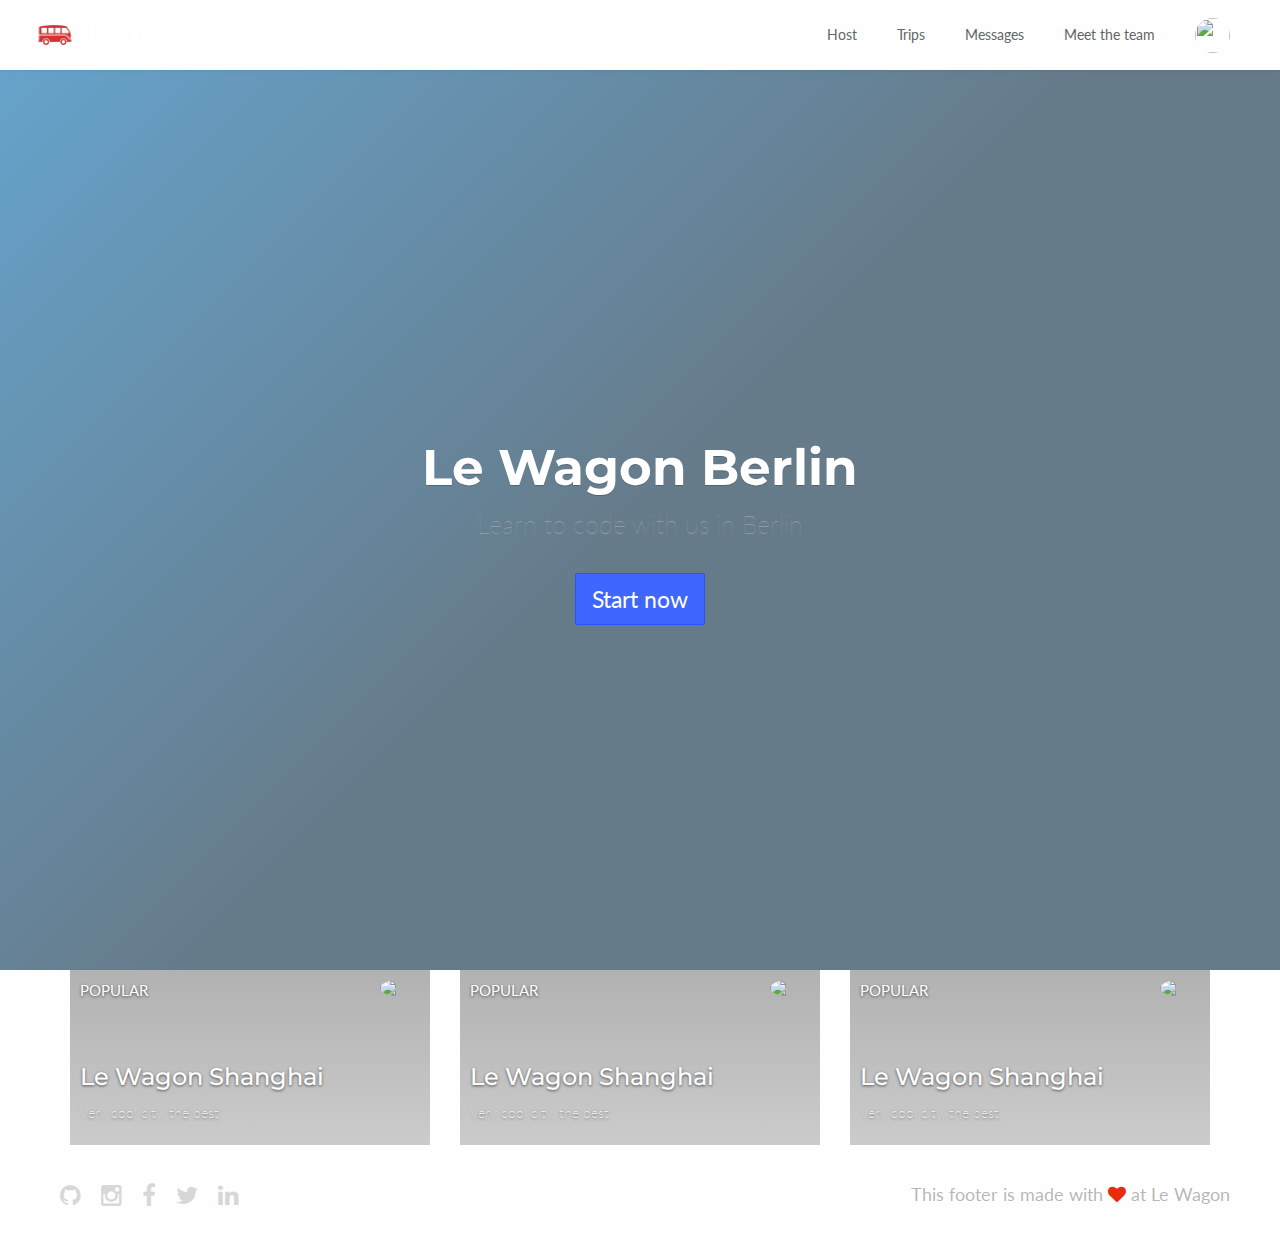
==== commit 7e26eb07: "Automated commit at 2018-07-23 14:04:11 UTC by middleman-deploy 2.0.0-alpha" ====
--- a/index.html
+++ b/index.html
@@ -7,7 +7,7 @@
           content="width=device-width, initial-scale=1, shrink-to-fit=no">
     <!-- Use the title from a page's frontmatter if it has one -->
     <title>Le Wagon - Middleman</title>
-    <link href="stylesheets/application-acb8696b.css" rel="stylesheet" />
+    <link href="stylesheets/application-b46b5f3c.css" rel="stylesheet" />
     <script src="javascripts/application-93de88c9.js"></script>
     <link href="images/favicon-f15af148.png" rel="icon" type="image/png" />
   </head>
@@ -98,7 +98,6 @@
   </div>
 </div>
 
-
     <div class="footer">
   <div class="footer-links">
     <a href="#"><i class="fa fa-github"></i></a>
--- a/stylesheets/application-b46b5f3c.css
+++ b/stylesheets/application-b46b5f3c.css
@@ -0,0 +1,8 @@
+@import url("https://fonts.googleapis.com/css?family=Lato:300,400|Montserrat:400,700");/*!
+ * Bootstrap v3.3.7 (http://getbootstrap.com)
+ * Copyright 2011-2016 Twitter, Inc.
+ * Licensed under MIT (https://github.com/twbs/bootstrap/blob/master/LICENSE)
+ *//*! normalize.css v3.0.3 | MIT License | github.com/necolas/normalize.css */html{font-family:sans-serif;-ms-text-size-adjust:100%;-webkit-text-size-adjust:100%}body{margin:0}article,aside,details,figcaption,figure,footer,header,hgroup,main,menu,nav,section,summary{display:block}audio,canvas,progress,video{display:inline-block;vertical-align:baseline}audio:not([controls]){display:none;height:0}[hidden],template{display:none}a{background-color:transparent}a:active,a:hover{outline:0}abbr[title]{border-bottom:1px dotted}b,strong{font-weight:bold}dfn{font-style:italic}h1{font-size:2em;margin:0.67em 0}mark{background:#ff0;color:#000}small{font-size:80%}sub,sup{font-size:75%;line-height:0;position:relative;vertical-align:baseline}sup{top:-0.5em}sub{bottom:-0.25em}img{border:0}svg:not(:root){overflow:hidden}figure{margin:1em 40px}hr{-webkit-box-sizing:content-box;box-sizing:content-box;height:0}pre{overflow:auto}code,kbd,pre,samp{font-family:monospace, monospace;font-size:1em}button,input,optgroup,select,textarea{color:inherit;font:inherit;margin:0}button{overflow:visible}button,select{text-transform:none}button,html input[type="button"],input[type="reset"],input[type="submit"]{-webkit-appearance:button;cursor:pointer}button[disabled],html input[disabled]{cursor:default}button::-moz-focus-inner,input::-moz-focus-inner{border:0;padding:0}input{line-height:normal}input[type="checkbox"],input[type="radio"]{-webkit-box-sizing:border-box;box-sizing:border-box;padding:0}input[type="number"]::-webkit-inner-spin-button,input[type="number"]::-webkit-outer-spin-button{height:auto}input[type="search"]{-webkit-appearance:textfield;-webkit-box-sizing:content-box;box-sizing:content-box}input[type="search"]::-webkit-search-cancel-button,input[type="search"]::-webkit-search-decoration{-webkit-appearance:none}fieldset{border:1px solid #c0c0c0;margin:0 2px;padding:0.35em 0.625em 0.75em}legend{border:0;padding:0}textarea{overflow:auto}optgroup{font-weight:bold}table{border-collapse:collapse;border-spacing:0}td,th{padding:0}/*! Source: https://github.com/h5bp/html5-boilerplate/blob/master/src/css/main.css */@media print{*,*:before,*:after{background:transparent !important;color:#000 !important;-webkit-box-shadow:none !important;box-shadow:none !important;text-shadow:none !important}a,a:visited{text-decoration:underline}a[href]:after{content:" (" attr(href) ")"}abbr[title]:after{content:" (" attr(title) ")"}a[href^="#"]:after,a[href^="javascript:"]:after{content:""}pre,blockquote{border:1px solid #999;page-break-inside:avoid}thead{display:table-header-group}tr,img{page-break-inside:avoid}img{max-width:100% !important}p,h2,h3{orphans:3;widows:3}h2,h3{page-break-after:avoid}.navbar{display:none}.btn>.caret,.dropup>.btn>.caret{border-top-color:#000 !important}.label{border:1px solid #000}.table{border-collapse:collapse !important}.table td,.table th{background-color:#fff !important}.table-bordered th,.table-bordered td{border:1px solid #ddd !important}}@font-face{font-family:'Glyphicons Halflings';src:url("../assets/bootstrap/glyphicons-halflings-regular-86b6f62b.eot");src:url("../assets/bootstrap/glyphicons-halflings-regular-86b6f62b.eot?#iefix") format("embedded-opentype"),url("../assets/bootstrap/glyphicons-halflings-regular-ca35b697.woff2") format("woff2"),url("../assets/bootstrap/glyphicons-halflings-regular-278e49a8.woff") format("woff"),url("../assets/bootstrap/glyphicons-halflings-regular-44bc1850.ttf") format("truetype"),url("../assets/bootstrap/glyphicons-halflings-regular-de51a849.svg#glyphicons_halflingsregular") format("svg")}.glyphicon{position:relative;top:1px;display:inline-block;font-family:'Glyphicons Halflings';font-style:normal;font-weight:normal;line-height:1;-webkit-font-smoothing:antialiased;-moz-osx-font-smoothing:grayscale}.glyphicon-asterisk:before{content:"\002a"}.glyphicon-plus:before{content:"\002b"}.glyphicon-euro:before,.glyphicon-eur:before{content:"\20ac"}.glyphicon-minus:before{content:"\2212"}.glyphicon-cloud:before{content:"\2601"}.glyphicon-envelope:before{content:"\2709"}.glyphicon-pencil:before{content:"\270f"}.glyphicon-glass:before{content:"\e001"}.glyphicon-music:before{content:"\e002"}.glyphicon-search:before{content:"\e003"}.glyphicon-heart:before{content:"\e005"}.glyphicon-star:before{content:"\e006"}.glyphicon-star-empty:before{content:"\e007"}.glyphicon-user:before{content:"\e008"}.glyphicon-film:before{content:"\e009"}.glyphicon-th-large:before{content:"\e010"}.glyphicon-th:before{content:"\e011"}.glyphicon-th-list:before{content:"\e012"}.glyphicon-ok:before{content:"\e013"}.glyphicon-remove:before{content:"\e014"}.glyphicon-zoom-in:before{content:"\e015"}.glyphicon-zoom-out:before{content:"\e016"}.glyphicon-off:before{content:"\e017"}.glyphicon-signal:before{content:"\e018"}.glyphicon-cog:before{content:"\e019"}.glyphicon-trash:before{content:"\e020"}.glyphicon-home:before{content:"\e021"}.glyphicon-file:before{content:"\e022"}.glyphicon-time:before{content:"\e023"}.glyphicon-road:before{content:"\e024"}.glyphicon-download-alt:before{content:"\e025"}.glyphicon-download:before{content:"\e026"}.glyphicon-upload:before{content:"\e027"}.glyphicon-inbox:before{content:"\e028"}.glyphicon-play-circle:before{content:"\e029"}.glyphicon-repeat:before{content:"\e030"}.glyphicon-refresh:before{content:"\e031"}.glyphicon-list-alt:before{content:"\e032"}.glyphicon-lock:before{content:"\e033"}.glyphicon-flag:before{content:"\e034"}.glyphicon-headphones:before{content:"\e035"}.glyphicon-volume-off:before{content:"\e036"}.glyphicon-volume-down:before{content:"\e037"}.glyphicon-volume-up:before{content:"\e038"}.glyphicon-qrcode:before{content:"\e039"}.glyphicon-barcode:before{content:"\e040"}.glyphicon-tag:before{content:"\e041"}.glyphicon-tags:before{content:"\e042"}.glyphicon-book:before{content:"\e043"}.glyphicon-bookmark:before{content:"\e044"}.glyphicon-print:before{content:"\e045"}.glyphicon-camera:before{content:"\e046"}.glyphicon-font:before{content:"\e047"}.glyphicon-bold:before{content:"\e048"}.glyphicon-italic:before{content:"\e049"}.glyphicon-text-height:before{content:"\e050"}.glyphicon-text-width:before{content:"\e051"}.glyphicon-align-left:before{content:"\e052"}.glyphicon-align-center:before{content:"\e053"}.glyphicon-align-right:before{content:"\e054"}.glyphicon-align-justify:before{content:"\e055"}.glyphicon-list:before{content:"\e056"}.glyphicon-indent-left:before{content:"\e057"}.glyphicon-indent-right:before{content:"\e058"}.glyphicon-facetime-video:before{content:"\e059"}.glyphicon-picture:before{content:"\e060"}.glyphicon-map-marker:before{content:"\e062"}.glyphicon-adjust:before{content:"\e063"}.glyphicon-tint:before{content:"\e064"}.glyphicon-edit:before{content:"\e065"}.glyphicon-share:before{content:"\e066"}.glyphicon-check:before{content:"\e067"}.glyphicon-move:before{content:"\e068"}.glyphicon-step-backward:before{content:"\e069"}.glyphicon-fast-backward:before{content:"\e070"}.glyphicon-backward:before{content:"\e071"}.glyphicon-play:before{content:"\e072"}.glyphicon-pause:before{content:"\e073"}.glyphicon-stop:before{content:"\e074"}.glyphicon-forward:before{content:"\e075"}.glyphicon-fast-forward:before{content:"\e076"}.glyphicon-step-forward:before{content:"\e077"}.glyphicon-eject:before{content:"\e078"}.glyphicon-chevron-left:before{content:"\e079"}.glyphicon-chevron-right:before{content:"\e080"}.glyphicon-plus-sign:before{content:"\e081"}.glyphicon-minus-sign:before{content:"\e082"}.glyphicon-remove-sign:before{content:"\e083"}.glyphicon-ok-sign:before{content:"\e084"}.glyphicon-question-sign:before{content:"\e085"}.glyphicon-info-sign:before{content:"\e086"}.glyphicon-screenshot:before{content:"\e087"}.glyphicon-remove-circle:before{content:"\e088"}.glyphicon-ok-circle:before{content:"\e089"}.glyphicon-ban-circle:before{content:"\e090"}.glyphicon-arrow-left:before{content:"\e091"}.glyphicon-arrow-right:before{content:"\e092"}.glyphicon-arrow-up:before{content:"\e093"}.glyphicon-arrow-down:before{content:"\e094"}.glyphicon-share-alt:before{content:"\e095"}.glyphicon-resize-full:before{content:"\e096"}.glyphicon-resize-small:before{content:"\e097"}.glyphicon-exclamation-sign:before{content:"\e101"}.glyphicon-gift:before{content:"\e102"}.glyphicon-leaf:before{content:"\e103"}.glyphicon-fire:before{content:"\e104"}.glyphicon-eye-open:before{content:"\e105"}.glyphicon-eye-close:before{content:"\e106"}.glyphicon-warning-sign:before{content:"\e107"}.glyphicon-plane:before{content:"\e108"}.glyphicon-calendar:before{content:"\e109"}.glyphicon-random:before{content:"\e110"}.glyphicon-comment:before{content:"\e111"}.glyphicon-magnet:before{content:"\e112"}.glyphicon-chevron-up:before{content:"\e113"}.glyphicon-chevron-down:before{content:"\e114"}.glyphicon-retweet:before{content:"\e115"}.glyphicon-shopping-cart:before{content:"\e116"}.glyphicon-folder-close:before{content:"\e117"}.glyphicon-folder-open:before{content:"\e118"}.glyphicon-resize-vertical:before{content:"\e119"}.glyphicon-resize-horizontal:before{content:"\e120"}.glyphicon-hdd:before{content:"\e121"}.glyphicon-bullhorn:before{content:"\e122"}.glyphicon-bell:before{content:"\e123"}.glyphicon-certificate:before{content:"\e124"}.glyphicon-thumbs-up:before{content:"\e125"}.glyphicon-thumbs-down:before{content:"\e126"}.glyphicon-hand-right:before{content:"\e127"}.glyphicon-hand-left:before{content:"\e128"}.glyphicon-hand-up:before{content:"\e129"}.glyphicon-hand-down:before{content:"\e130"}.glyphicon-circle-arrow-right:before{content:"\e131"}.glyphicon-circle-arrow-left:before{content:"\e132"}.glyphicon-circle-arrow-up:before{content:"\e133"}.glyphicon-circle-arrow-down:before{content:"\e134"}.glyphicon-globe:before{content:"\e135"}.glyphicon-wrench:before{content:"\e136"}.glyphicon-tasks:before{content:"\e137"}.glyphicon-filter:before{content:"\e138"}.glyphicon-briefcase:before{content:"\e139"}.glyphicon-fullscreen:before{content:"\e140"}.glyphicon-dashboard:before{content:"\e141"}.glyphicon-paperclip:before{content:"\e142"}.glyphicon-heart-empty:before{content:"\e143"}.glyphicon-link:before{content:"\e144"}.glyphicon-phone:before{content:"\e145"}.glyphicon-pushpin:before{content:"\e146"}.glyphicon-usd:before{content:"\e148"}.glyphicon-gbp:before{content:"\e149"}.glyphicon-sort:before{content:"\e150"}.glyphicon-sort-by-alphabet:before{content:"\e151"}.glyphicon-sort-by-alphabet-alt:before{content:"\e152"}.glyphicon-sort-by-order:before{content:"\e153"}.glyphicon-sort-by-order-alt:before{content:"\e154"}.glyphicon-sort-by-attributes:before{content:"\e155"}.glyphicon-sort-by-attributes-alt:before{content:"\e156"}.glyphicon-unchecked:before{content:"\e157"}.glyphicon-expand:before{content:"\e158"}.glyphicon-collapse-down:before{content:"\e159"}.glyphicon-collapse-up:before{content:"\e160"}.glyphicon-log-in:before{content:"\e161"}.glyphicon-flash:before{content:"\e162"}.glyphicon-log-out:before{content:"\e163"}.glyphicon-new-window:before{content:"\e164"}.glyphicon-record:before{content:"\e165"}.glyphicon-save:before{content:"\e166"}.glyphicon-open:before{content:"\e167"}.glyphicon-saved:before{content:"\e168"}.glyphicon-import:before{content:"\e169"}.glyphicon-export:before{content:"\e170"}.glyphicon-send:before{content:"\e171"}.glyphicon-floppy-disk:before{content:"\e172"}.glyphicon-floppy-saved:before{content:"\e173"}.glyphicon-floppy-remove:before{content:"\e174"}.glyphicon-floppy-save:before{content:"\e175"}.glyphicon-floppy-open:before{content:"\e176"}.glyphicon-credit-card:before{content:"\e177"}.glyphicon-transfer:before{content:"\e178"}.glyphicon-cutlery:before{content:"\e179"}.glyphicon-header:before{content:"\e180"}.glyphicon-compressed:before{content:"\e181"}.glyphicon-earphone:before{content:"\e182"}.glyphicon-phone-alt:before{content:"\e183"}.glyphicon-tower:before{content:"\e184"}.glyphicon-stats:before{content:"\e185"}.glyphicon-sd-video:before{content:"\e186"}.glyphicon-hd-video:before{content:"\e187"}.glyphicon-subtitles:before{content:"\e188"}.glyphicon-sound-stereo:before{content:"\e189"}.glyphicon-sound-dolby:before{content:"\e190"}.glyphicon-sound-5-1:before{content:"\e191"}.glyphicon-sound-6-1:before{content:"\e192"}.glyphicon-sound-7-1:before{content:"\e193"}.glyphicon-copyright-mark:before{content:"\e194"}.glyphicon-registration-mark:before{content:"\e195"}.glyphicon-cloud-download:before{content:"\e197"}.glyphicon-cloud-upload:before{content:"\e198"}.glyphicon-tree-conifer:before{content:"\e199"}.glyphicon-tree-deciduous:before{content:"\e200"}.glyphicon-cd:before{content:"\e201"}.glyphicon-save-file:before{content:"\e202"}.glyphicon-open-file:before{content:"\e203"}.glyphicon-level-up:before{content:"\e204"}.glyphicon-copy:before{content:"\e205"}.glyphicon-paste:before{content:"\e206"}.glyphicon-alert:before{content:"\e209"}.glyphicon-equalizer:before{content:"\e210"}.glyphicon-king:before{content:"\e211"}.glyphicon-queen:before{content:"\e212"}.glyphicon-pawn:before{content:"\e213"}.glyphicon-bishop:before{content:"\e214"}.glyphicon-knight:before{content:"\e215"}.glyphicon-baby-formula:before{content:"\e216"}.glyphicon-tent:before{content:"\26fa"}.glyphicon-blackboard:before{content:"\e218"}.glyphicon-bed:before{content:"\e219"}.glyphicon-apple:before{content:"\f8ff"}.glyphicon-erase:before{content:"\e221"}.glyphicon-hourglass:before{content:"\231b"}.glyphicon-lamp:before{content:"\e223"}.glyphicon-duplicate:before{content:"\e224"}.glyphicon-piggy-bank:before{content:"\e225"}.glyphicon-scissors:before{content:"\e226"}.glyphicon-bitcoin:before{content:"\e227"}.glyphicon-btc:before{content:"\e227"}.glyphicon-xbt:before{content:"\e227"}.glyphicon-yen:before{content:"\00a5"}.glyphicon-jpy:before{content:"\00a5"}.glyphicon-ruble:before{content:"\20bd"}.glyphicon-rub:before{content:"\20bd"}.glyphicon-scale:before{content:"\e230"}.glyphicon-ice-lolly:before{content:"\e231"}.glyphicon-ice-lolly-tasted:before{content:"\e232"}.glyphicon-education:before{content:"\e233"}.glyphicon-option-horizontal:before{content:"\e234"}.glyphicon-option-vertical:before{content:"\e235"}.glyphicon-menu-hamburger:before{content:"\e236"}.glyphicon-modal-window:before{content:"\e237"}.glyphicon-oil:before{content:"\e238"}.glyphicon-grain:before{content:"\e239"}.glyphicon-sunglasses:before{content:"\e240"}.glyphicon-text-size:before{content:"\e241"}.glyphicon-text-color:before{content:"\e242"}.glyphicon-text-background:before{content:"\e243"}.glyphicon-object-align-top:before{content:"\e244"}.glyphicon-object-align-bottom:before{content:"\e245"}.glyphicon-object-align-horizontal:before{content:"\e246"}.glyphicon-object-align-left:before{content:"\e247"}.glyphicon-object-align-vertical:before{content:"\e248"}.glyphicon-object-align-right:before{content:"\e249"}.glyphicon-triangle-right:before{content:"\e250"}.glyphicon-triangle-left:before{content:"\e251"}.glyphicon-triangle-bottom:before{content:"\e252"}.glyphicon-triangle-top:before{content:"\e253"}.glyphicon-console:before{content:"\e254"}.glyphicon-superscript:before{content:"\e255"}.glyphicon-subscript:before{content:"\e256"}.glyphicon-menu-left:before{content:"\e257"}.glyphicon-menu-right:before{content:"\e258"}.glyphicon-menu-down:before{content:"\e259"}.glyphicon-menu-up:before{content:"\e260"}*{-webkit-box-sizing:border-box;box-sizing:border-box}*:before,*:after{-webkit-box-sizing:border-box;box-sizing:border-box}html{font-size:10px;-webkit-tap-highlight-color:transparent}body{font-family:"Lato", "Helvetica", "sans-serif";font-size:18px;line-height:1.42857143;color:#7a7a7a;background-color:#fefefe}input,button,select,textarea{font-family:inherit;font-size:inherit;line-height:inherit}a{color:#3F67FF;text-decoration:none}a:hover,a:focus{color:#0032f2;text-decoration:underline}a:focus{outline:5px auto -webkit-focus-ring-color;outline-offset:-2px}figure{margin:0}img{vertical-align:middle}.img-responsive{display:block;max-width:100%;height:auto}.img-rounded{border-radius:2px}.img-thumbnail{padding:4px;line-height:1.42857143;background-color:#fefefe;border:1px solid #ddd;border-radius:2px;-webkit-transition:all 0.2s ease-in-out;transition:all 0.2s ease-in-out;display:inline-block;max-width:100%;height:auto}.img-circle{border-radius:50%}hr{margin-top:25px;margin-bottom:25px;border:0;border-top:1px solid white}.sr-only{position:absolute;width:1px;height:1px;margin:-1px;padding:0;overflow:hidden;clip:rect(0, 0, 0, 0);border:0}.sr-only-focusable:active,.sr-only-focusable:focus{position:static;width:auto;height:auto;margin:0;overflow:visible;clip:auto}[role="button"]{cursor:pointer}h1,h2,h3,h4,h5,h6,.h1,.h2,.h3,.h4,.h5,.h6{font-family:"Montserrat", "Helvetica", "sans-serif";font-weight:500;line-height:1.1;color:inherit}h1 small,h1 .small,h2 small,h2 .small,h3 small,h3 .small,h4 small,h4 .small,h5 small,h5 .small,h6 small,h6 .small,.h1 small,.h1 .small,.h2 small,.h2 .small,.h3 small,.h3 .small,.h4 small,.h4 .small,.h5 small,.h5 .small,.h6 small,.h6 .small{font-weight:normal;line-height:1;color:#bebebe}h1,.h1,h2,.h2,h3,.h3{margin-top:25px;margin-bottom:12.5px}h1 small,h1 .small,.h1 small,.h1 .small,h2 small,h2 .small,.h2 small,.h2 .small,h3 small,h3 .small,.h3 small,.h3 .small{font-size:65%}h4,.h4,h5,.h5,h6,.h6{margin-top:12.5px;margin-bottom:12.5px}h4 small,h4 .small,.h4 small,.h4 .small,h5 small,h5 .small,.h5 small,.h5 .small,h6 small,h6 .small,.h6 small,.h6 .small{font-size:75%}h1,.h1{font-size:46px}h2,.h2{font-size:38px}h3,.h3{font-size:31px}h4,.h4{font-size:23px}h5,.h5{font-size:18px}h6,.h6{font-size:16px}p{margin:0 0 12.5px}.lead{margin-bottom:25px;font-size:20px;font-weight:300;line-height:1.4}@media (min-width: 768px){.lead{font-size:27px}}small,.small{font-size:88%}mark,.mark{background-color:#fcf8e3;padding:.2em}.text-left{text-align:left}.text-right{text-align:right}.text-center{text-align:center}.text-justify{text-align:justify}.text-nowrap{white-space:nowrap}.text-lowercase{text-transform:lowercase}.text-uppercase,.initialism{text-transform:uppercase}.text-capitalize{text-transform:capitalize}.text-muted{color:#bebebe}.text-primary{color:#3F67FF}a.text-primary:hover,a.text-primary:focus{color:#0c3fff}.text-success{color:#3c763d}a.text-success:hover,a.text-success:focus{color:#2b542c}.text-info{color:#31708f}a.text-info:hover,a.text-info:focus{color:#245269}.text-warning{color:#8a6d3b}a.text-warning:hover,a.text-warning:focus{color:#66512c}.text-danger{color:#a94442}a.text-danger:hover,a.text-danger:focus{color:#843534}.bg-primary{color:#fff}.bg-primary{background-color:#3F67FF}a.bg-primary:hover,a.bg-primary:focus{background-color:#0c3fff}.bg-success{background-color:#dff0d8}a.bg-success:hover,a.bg-success:focus{background-color:#c1e2b3}.bg-info{background-color:#d9edf7}a.bg-info:hover,a.bg-info:focus{background-color:#afd9ee}.bg-warning{background-color:#fcf8e3}a.bg-warning:hover,a.bg-warning:focus{background-color:#f7ecb5}.bg-danger{background-color:#f2dede}a.bg-danger:hover,a.bg-danger:focus{background-color:#e4b9b9}.page-header{padding-bottom:11.5px;margin:50px 0 25px;border-bottom:1px solid white}ul,ol{margin-top:0;margin-bottom:12.5px}ul ul,ul ol,ol ul,ol ol{margin-bottom:0}.list-unstyled{padding-left:0;list-style:none}.list-inline{padding-left:0;list-style:none;margin-left:-5px}.list-inline>li{display:inline-block;padding-left:5px;padding-right:5px}dl{margin-top:0;margin-bottom:25px}dt,dd{line-height:1.42857143}dt{font-weight:bold}dd{margin-left:0}.dl-horizontal dd:before,.dl-horizontal dd:after{content:" ";display:table}.dl-horizontal dd:after{clear:both}@media (min-width: 768px){.dl-horizontal dt{float:left;width:160px;clear:left;text-align:right;overflow:hidden;text-overflow:ellipsis;white-space:nowrap}.dl-horizontal dd{margin-left:180px}}abbr[title],abbr[data-original-title]{cursor:help;border-bottom:1px dotted #bebebe}.initialism{font-size:90%}blockquote{padding:12.5px 25px;margin:0 0 25px;font-size:22.5px;border-left:5px solid white}blockquote p:last-child,blockquote ul:last-child,blockquote ol:last-child{margin-bottom:0}blockquote footer,blockquote small,blockquote .small{display:block;font-size:80%;line-height:1.42857143;color:#bebebe}blockquote footer:before,blockquote small:before,blockquote .small:before{content:'\2014 \00A0'}.blockquote-reverse,blockquote.pull-right{padding-right:15px;padding-left:0;border-right:5px solid white;border-left:0;text-align:right}.blockquote-reverse footer:before,.blockquote-reverse small:before,.blockquote-reverse .small:before,blockquote.pull-right footer:before,blockquote.pull-right small:before,blockquote.pull-right .small:before{content:''}.blockquote-reverse footer:after,.blockquote-reverse small:after,.blockquote-reverse .small:after,blockquote.pull-right footer:after,blockquote.pull-right small:after,blockquote.pull-right .small:after{content:'\00A0 \2014'}address{margin-bottom:25px;font-style:normal;line-height:1.42857143}code,kbd,pre,samp{font-family:Menlo, Monaco, Consolas, "Courier New", monospace}code{padding:2px 4px;font-size:90%;color:#c7254e;background-color:#f9f2f4;border-radius:2px}kbd{padding:2px 4px;font-size:90%;color:#fff;background-color:#333;border-radius:2px;-webkit-box-shadow:inset 0 -1px 0 rgba(0,0,0,0.25);box-shadow:inset 0 -1px 0 rgba(0,0,0,0.25)}kbd kbd{padding:0;font-size:100%;font-weight:bold;-webkit-box-shadow:none;box-shadow:none}pre{display:block;padding:12px;margin:0 0 12.5px;font-size:17px;line-height:1.42857143;word-break:break-all;word-wrap:break-word;color:#7a7a7a;background-color:#f5f5f5;border:1px solid #ccc;border-radius:2px}pre code{padding:0;font-size:inherit;color:inherit;white-space:pre-wrap;background-color:transparent;border-radius:0}.pre-scrollable{max-height:340px;overflow-y:scroll}.container{margin-right:auto;margin-left:auto;padding-left:15px;padding-right:15px}.container:before,.container:after{content:" ";display:table}.container:after{clear:both}@media (min-width: 768px){.container{width:750px}}@media (min-width: 992px){.container{width:970px}}@media (min-width: 1200px){.container{width:1170px}}.container-fluid{margin-right:auto;margin-left:auto;padding-left:15px;padding-right:15px}.container-fluid:before,.container-fluid:after{content:" ";display:table}.container-fluid:after{clear:both}.row{margin-left:-15px;margin-right:-15px}.row:before,.row:after{content:" ";display:table}.row:after{clear:both}.col-xs-1,.col-sm-1,.col-md-1,.col-lg-1,.col-xs-2,.col-sm-2,.col-md-2,.col-lg-2,.col-xs-3,.col-sm-3,.col-md-3,.col-lg-3,.col-xs-4,.col-sm-4,.col-md-4,.col-lg-4,.col-xs-5,.col-sm-5,.col-md-5,.col-lg-5,.col-xs-6,.col-sm-6,.col-md-6,.col-lg-6,.col-xs-7,.col-sm-7,.col-md-7,.col-lg-7,.col-xs-8,.col-sm-8,.col-md-8,.col-lg-8,.col-xs-9,.col-sm-9,.col-md-9,.col-lg-9,.col-xs-10,.col-sm-10,.col-md-10,.col-lg-10,.col-xs-11,.col-sm-11,.col-md-11,.col-lg-11,.col-xs-12,.col-sm-12,.col-md-12,.col-lg-12{position:relative;min-height:1px;padding-left:15px;padding-right:15px}.col-xs-1,.col-xs-2,.col-xs-3,.col-xs-4,.col-xs-5,.col-xs-6,.col-xs-7,.col-xs-8,.col-xs-9,.col-xs-10,.col-xs-11,.col-xs-12{float:left}.col-xs-1{width:8.33333333%}.col-xs-2{width:16.66666667%}.col-xs-3{width:25%}.col-xs-4{width:33.33333333%}.col-xs-5{width:41.66666667%}.col-xs-6{width:50%}.col-xs-7{width:58.33333333%}.col-xs-8{width:66.66666667%}.col-xs-9{width:75%}.col-xs-10{width:83.33333333%}.col-xs-11{width:91.66666667%}.col-xs-12{width:100%}.col-xs-pull-0{right:auto}.col-xs-pull-1{right:8.33333333%}.col-xs-pull-2{right:16.66666667%}.col-xs-pull-3{right:25%}.col-xs-pull-4{right:33.33333333%}.col-xs-pull-5{right:41.66666667%}.col-xs-pull-6{right:50%}.col-xs-pull-7{right:58.33333333%}.col-xs-pull-8{right:66.66666667%}.col-xs-pull-9{right:75%}.col-xs-pull-10{right:83.33333333%}.col-xs-pull-11{right:91.66666667%}.col-xs-pull-12{right:100%}.col-xs-push-0{left:auto}.col-xs-push-1{left:8.33333333%}.col-xs-push-2{left:16.66666667%}.col-xs-push-3{left:25%}.col-xs-push-4{left:33.33333333%}.col-xs-push-5{left:41.66666667%}.col-xs-push-6{left:50%}.col-xs-push-7{left:58.33333333%}.col-xs-push-8{left:66.66666667%}.col-xs-push-9{left:75%}.col-xs-push-10{left:83.33333333%}.col-xs-push-11{left:91.66666667%}.col-xs-push-12{left:100%}.col-xs-offset-0{margin-left:0%}.col-xs-offset-1{margin-left:8.33333333%}.col-xs-offset-2{margin-left:16.66666667%}.col-xs-offset-3{margin-left:25%}.col-xs-offset-4{margin-left:33.33333333%}.col-xs-offset-5{margin-left:41.66666667%}.col-xs-offset-6{margin-left:50%}.col-xs-offset-7{margin-left:58.33333333%}.col-xs-offset-8{margin-left:66.66666667%}.col-xs-offset-9{margin-left:75%}.col-xs-offset-10{margin-left:83.33333333%}.col-xs-offset-11{margin-left:91.66666667%}.col-xs-offset-12{margin-left:100%}@media (min-width: 768px){.col-sm-1,.col-sm-2,.col-sm-3,.col-sm-4,.col-sm-5,.col-sm-6,.col-sm-7,.col-sm-8,.col-sm-9,.col-sm-10,.col-sm-11,.col-sm-12{float:left}.col-sm-1{width:8.33333333%}.col-sm-2{width:16.66666667%}.col-sm-3{width:25%}.col-sm-4{width:33.33333333%}.col-sm-5{width:41.66666667%}.col-sm-6{width:50%}.col-sm-7{width:58.33333333%}.col-sm-8{width:66.66666667%}.col-sm-9{width:75%}.col-sm-10{width:83.33333333%}.col-sm-11{width:91.66666667%}.col-sm-12{width:100%}.col-sm-pull-0{right:auto}.col-sm-pull-1{right:8.33333333%}.col-sm-pull-2{right:16.66666667%}.col-sm-pull-3{right:25%}.col-sm-pull-4{right:33.33333333%}.col-sm-pull-5{right:41.66666667%}.col-sm-pull-6{right:50%}.col-sm-pull-7{right:58.33333333%}.col-sm-pull-8{right:66.66666667%}.col-sm-pull-9{right:75%}.col-sm-pull-10{right:83.33333333%}.col-sm-pull-11{right:91.66666667%}.col-sm-pull-12{right:100%}.col-sm-push-0{left:auto}.col-sm-push-1{left:8.33333333%}.col-sm-push-2{left:16.66666667%}.col-sm-push-3{left:25%}.col-sm-push-4{left:33.33333333%}.col-sm-push-5{left:41.66666667%}.col-sm-push-6{left:50%}.col-sm-push-7{left:58.33333333%}.col-sm-push-8{left:66.66666667%}.col-sm-push-9{left:75%}.col-sm-push-10{left:83.33333333%}.col-sm-push-11{left:91.66666667%}.col-sm-push-12{left:100%}.col-sm-offset-0{margin-left:0%}.col-sm-offset-1{margin-left:8.33333333%}.col-sm-offset-2{margin-left:16.66666667%}.col-sm-offset-3{margin-left:25%}.col-sm-offset-4{margin-left:33.33333333%}.col-sm-offset-5{margin-left:41.66666667%}.col-sm-offset-6{margin-left:50%}.col-sm-offset-7{margin-left:58.33333333%}.col-sm-offset-8{margin-left:66.66666667%}.col-sm-offset-9{margin-left:75%}.col-sm-offset-10{margin-left:83.33333333%}.col-sm-offset-11{margin-left:91.66666667%}.col-sm-offset-12{margin-left:100%}}@media (min-width: 992px){.col-md-1,.col-md-2,.col-md-3,.col-md-4,.col-md-5,.col-md-6,.col-md-7,.col-md-8,.col-md-9,.col-md-10,.col-md-11,.col-md-12{float:left}.col-md-1{width:8.33333333%}.col-md-2{width:16.66666667%}.col-md-3{width:25%}.col-md-4{width:33.33333333%}.col-md-5{width:41.66666667%}.col-md-6{width:50%}.col-md-7{width:58.33333333%}.col-md-8{width:66.66666667%}.col-md-9{width:75%}.col-md-10{width:83.33333333%}.col-md-11{width:91.66666667%}.col-md-12{width:100%}.col-md-pull-0{right:auto}.col-md-pull-1{right:8.33333333%}.col-md-pull-2{right:16.66666667%}.col-md-pull-3{right:25%}.col-md-pull-4{right:33.33333333%}.col-md-pull-5{right:41.66666667%}.col-md-pull-6{right:50%}.col-md-pull-7{right:58.33333333%}.col-md-pull-8{right:66.66666667%}.col-md-pull-9{right:75%}.col-md-pull-10{right:83.33333333%}.col-md-pull-11{right:91.66666667%}.col-md-pull-12{right:100%}.col-md-push-0{left:auto}.col-md-push-1{left:8.33333333%}.col-md-push-2{left:16.66666667%}.col-md-push-3{left:25%}.col-md-push-4{left:33.33333333%}.col-md-push-5{left:41.66666667%}.col-md-push-6{left:50%}.col-md-push-7{left:58.33333333%}.col-md-push-8{left:66.66666667%}.col-md-push-9{left:75%}.col-md-push-10{left:83.33333333%}.col-md-push-11{left:91.66666667%}.col-md-push-12{left:100%}.col-md-offset-0{margin-left:0%}.col-md-offset-1{margin-left:8.33333333%}.col-md-offset-2{margin-left:16.66666667%}.col-md-offset-3{margin-left:25%}.col-md-offset-4{margin-left:33.33333333%}.col-md-offset-5{margin-left:41.66666667%}.col-md-offset-6{margin-left:50%}.col-md-offset-7{margin-left:58.33333333%}.col-md-offset-8{margin-left:66.66666667%}.col-md-offset-9{margin-left:75%}.col-md-offset-10{margin-left:83.33333333%}.col-md-offset-11{margin-left:91.66666667%}.col-md-offset-12{margin-left:100%}}@media (min-width: 1200px){.col-lg-1,.col-lg-2,.col-lg-3,.col-lg-4,.col-lg-5,.col-lg-6,.col-lg-7,.col-lg-8,.col-lg-9,.col-lg-10,.col-lg-11,.col-lg-12{float:left}.col-lg-1{width:8.33333333%}.col-lg-2{width:16.66666667%}.col-lg-3{width:25%}.col-lg-4{width:33.33333333%}.col-lg-5{width:41.66666667%}.col-lg-6{width:50%}.col-lg-7{width:58.33333333%}.col-lg-8{width:66.66666667%}.col-lg-9{width:75%}.col-lg-10{width:83.33333333%}.col-lg-11{width:91.66666667%}.col-lg-12{width:100%}.col-lg-pull-0{right:auto}.col-lg-pull-1{right:8.33333333%}.col-lg-pull-2{right:16.66666667%}.col-lg-pull-3{right:25%}.col-lg-pull-4{right:33.33333333%}.col-lg-pull-5{right:41.66666667%}.col-lg-pull-6{right:50%}.col-lg-pull-7{right:58.33333333%}.col-lg-pull-8{right:66.66666667%}.col-lg-pull-9{right:75%}.col-lg-pull-10{right:83.33333333%}.col-lg-pull-11{right:91.66666667%}.col-lg-pull-12{right:100%}.col-lg-push-0{left:auto}.col-lg-push-1{left:8.33333333%}.col-lg-push-2{left:16.66666667%}.col-lg-push-3{left:25%}.col-lg-push-4{left:33.33333333%}.col-lg-push-5{left:41.66666667%}.col-lg-push-6{left:50%}.col-lg-push-7{left:58.33333333%}.col-lg-push-8{left:66.66666667%}.col-lg-push-9{left:75%}.col-lg-push-10{left:83.33333333%}.col-lg-push-11{left:91.66666667%}.col-lg-push-12{left:100%}.col-lg-offset-0{margin-left:0%}.col-lg-offset-1{margin-left:8.33333333%}.col-lg-offset-2{margin-left:16.66666667%}.col-lg-offset-3{margin-left:25%}.col-lg-offset-4{margin-left:33.33333333%}.col-lg-offset-5{margin-left:41.66666667%}.col-lg-offset-6{margin-left:50%}.col-lg-offset-7{margin-left:58.33333333%}.col-lg-offset-8{margin-left:66.66666667%}.col-lg-offset-9{margin-left:75%}.col-lg-offset-10{margin-left:83.33333333%}.col-lg-offset-11{margin-left:91.66666667%}.col-lg-offset-12{margin-left:100%}}table{background-color:transparent}caption{padding-top:8px;padding-bottom:8px;color:#bebebe;text-align:left}th{text-align:left}.table{width:100%;max-width:100%;margin-bottom:25px}.table>thead>tr>th,.table>thead>tr>td,.table>tbody>tr>th,.table>tbody>tr>td,.table>tfoot>tr>th,.table>tfoot>tr>td{padding:8px;line-height:1.42857143;vertical-align:top;border-top:1px solid #ddd}.table>thead>tr>th{vertical-align:bottom;border-bottom:2px solid #ddd}.table>caption+thead>tr:first-child>th,.table>caption+thead>tr:first-child>td,.table>colgroup+thead>tr:first-child>th,.table>colgroup+thead>tr:first-child>td,.table>thead:first-child>tr:first-child>th,.table>thead:first-child>tr:first-child>td{border-top:0}.table>tbody+tbody{border-top:2px solid #ddd}.table .table{background-color:#fefefe}.table-condensed>thead>tr>th,.table-condensed>thead>tr>td,.table-condensed>tbody>tr>th,.table-condensed>tbody>tr>td,.table-condensed>tfoot>tr>th,.table-condensed>tfoot>tr>td{padding:5px}.table-bordered{border:1px solid #ddd}.table-bordered>thead>tr>th,.table-bordered>thead>tr>td,.table-bordered>tbody>tr>th,.table-bordered>tbody>tr>td,.table-bordered>tfoot>tr>th,.table-bordered>tfoot>tr>td{border:1px solid #ddd}.table-bordered>thead>tr>th,.table-bordered>thead>tr>td{border-bottom-width:2px}.table-striped>tbody>tr:nth-of-type(odd){background-color:#f9f9f9}.table-hover>tbody>tr:hover{background-color:#f5f5f5}table col[class*="col-"]{position:static;float:none;display:table-column}table td[class*="col-"],table th[class*="col-"]{position:static;float:none;display:table-cell}.table>thead>tr>td.active,.table>thead>tr>th.active,.table>thead>tr.active>td,.table>thead>tr.active>th,.table>tbody>tr>td.active,.table>tbody>tr>th.active,.table>tbody>tr.active>td,.table>tbody>tr.active>th,.table>tfoot>tr>td.active,.table>tfoot>tr>th.active,.table>tfoot>tr.active>td,.table>tfoot>tr.active>th{background-color:#f5f5f5}.table-hover>tbody>tr>td.active:hover,.table-hover>tbody>tr>th.active:hover,.table-hover>tbody>tr.active:hover>td,.table-hover>tbody>tr:hover>.active,.table-hover>tbody>tr.active:hover>th{background-color:#e8e8e8}.table>thead>tr>td.success,.table>thead>tr>th.success,.table>thead>tr.success>td,.table>thead>tr.success>th,.table>tbody>tr>td.success,.table>tbody>tr>th.success,.table>tbody>tr.success>td,.table>tbody>tr.success>th,.table>tfoot>tr>td.success,.table>tfoot>tr>th.success,.table>tfoot>tr.success>td,.table>tfoot>tr.success>th{background-color:#dff0d8}.table-hover>tbody>tr>td.success:hover,.table-hover>tbody>tr>th.success:hover,.table-hover>tbody>tr.success:hover>td,.table-hover>tbody>tr:hover>.success,.table-hover>tbody>tr.success:hover>th{background-color:#d0e9c6}.table>thead>tr>td.info,.table>thead>tr>th.info,.table>thead>tr.info>td,.table>thead>tr.info>th,.table>tbody>tr>td.info,.table>tbody>tr>th.info,.table>tbody>tr.info>td,.table>tbody>tr.info>th,.table>tfoot>tr>td.info,.table>tfoot>tr>th.info,.table>tfoot>tr.info>td,.table>tfoot>tr.info>th{background-color:#d9edf7}.table-hover>tbody>tr>td.info:hover,.table-hover>tbody>tr>th.info:hover,.table-hover>tbody>tr.info:hover>td,.table-hover>tbody>tr:hover>.info,.table-hover>tbody>tr.info:hover>th{background-color:#c4e3f3}.table>thead>tr>td.warning,.table>thead>tr>th.warning,.table>thead>tr.warning>td,.table>thead>tr.warning>th,.table>tbody>tr>td.warning,.table>tbody>tr>th.warning,.table>tbody>tr.warning>td,.table>tbody>tr.warning>th,.table>tfoot>tr>td.warning,.table>tfoot>tr>th.warning,.table>tfoot>tr.warning>td,.table>tfoot>tr.warning>th{background-color:#fcf8e3}.table-hover>tbody>tr>td.warning:hover,.table-hover>tbody>tr>th.warning:hover,.table-hover>tbody>tr.warning:hover>td,.table-hover>tbody>tr:hover>.warning,.table-hover>tbody>tr.warning:hover>th{background-color:#faf2cc}.table>thead>tr>td.danger,.table>thead>tr>th.danger,.table>thead>tr.danger>td,.table>thead>tr.danger>th,.table>tbody>tr>td.danger,.table>tbody>tr>th.danger,.table>tbody>tr.danger>td,.table>tbody>tr.danger>th,.table>tfoot>tr>td.danger,.table>tfoot>tr>th.danger,.table>tfoot>tr.danger>td,.table>tfoot>tr.danger>th{background-color:#f2dede}.table-hover>tbody>tr>td.danger:hover,.table-hover>tbody>tr>th.danger:hover,.table-hover>tbody>tr.danger:hover>td,.table-hover>tbody>tr:hover>.danger,.table-hover>tbody>tr.danger:hover>th{background-color:#ebcccc}.table-responsive{overflow-x:auto;min-height:0.01%}@media screen and (max-width: 767px){.table-responsive{width:100%;margin-bottom:18.75px;overflow-y:hidden;-ms-overflow-style:-ms-autohiding-scrollbar;border:1px solid #ddd}.table-responsive>.table{margin-bottom:0}.table-responsive>.table>thead>tr>th,.table-responsive>.table>thead>tr>td,.table-responsive>.table>tbody>tr>th,.table-responsive>.table>tbody>tr>td,.table-responsive>.table>tfoot>tr>th,.table-responsive>.table>tfoot>tr>td{white-space:nowrap}.table-responsive>.table-bordered{border:0}.table-responsive>.table-bordered>thead>tr>th:first-child,.table-responsive>.table-bordered>thead>tr>td:first-child,.table-responsive>.table-bordered>tbody>tr>th:first-child,.table-responsive>.table-bordered>tbody>tr>td:first-child,.table-responsive>.table-bordered>tfoot>tr>th:first-child,.table-responsive>.table-bordered>tfoot>tr>td:first-child{border-left:0}.table-responsive>.table-bordered>thead>tr>th:last-child,.table-responsive>.table-bordered>thead>tr>td:last-child,.table-responsive>.table-bordered>tbody>tr>th:last-child,.table-responsive>.table-bordered>tbody>tr>td:last-child,.table-responsive>.table-bordered>tfoot>tr>th:last-child,.table-responsive>.table-bordered>tfoot>tr>td:last-child{border-right:0}.table-responsive>.table-bordered>tbody>tr:last-child>th,.table-responsive>.table-bordered>tbody>tr:last-child>td,.table-responsive>.table-bordered>tfoot>tr:last-child>th,.table-responsive>.table-bordered>tfoot>tr:last-child>td{border-bottom:0}}fieldset{padding:0;margin:0;border:0;min-width:0}legend{display:block;width:100%;padding:0;margin-bottom:25px;font-size:27px;line-height:inherit;color:#7a7a7a;border:0;border-bottom:1px solid #e5e5e5}label{display:inline-block;max-width:100%;margin-bottom:5px;font-weight:bold}input[type="search"]{-webkit-box-sizing:border-box;box-sizing:border-box}input[type="radio"],input[type="checkbox"]{margin:4px 0 0;margin-top:1px \9;line-height:normal}input[type="file"]{display:block}input[type="range"]{display:block;width:100%}select[multiple],select[size]{height:auto}input[type="file"]:focus,input[type="radio"]:focus,input[type="checkbox"]:focus{outline:5px auto -webkit-focus-ring-color;outline-offset:-2px}output{display:block;padding-top:7px;font-size:18px;line-height:1.42857143;color:#474747}.form-control{display:block;width:100%;height:39px;padding:6px 12px;font-size:18px;line-height:1.42857143;color:#474747;background-color:#fff;background-image:none;border:1px solid #ccc;border-radius:2px;-webkit-box-shadow:inset 0 1px 1px rgba(0,0,0,0.075);box-shadow:inset 0 1px 1px rgba(0,0,0,0.075);-webkit-transition:border-color ease-in-out 0.15s, box-shadow ease-in-out 0.15s;-webkit-transition:border-color ease-in-out 0.15s, -webkit-box-shadow ease-in-out 0.15s;transition:border-color ease-in-out 0.15s, -webkit-box-shadow ease-in-out 0.15s;transition:border-color ease-in-out 0.15s, box-shadow ease-in-out 0.15s;transition:border-color ease-in-out 0.15s, box-shadow ease-in-out 0.15s, -webkit-box-shadow ease-in-out 0.15s}.form-control:focus{border-color:#66afe9;outline:0;-webkit-box-shadow:inset 0 1px 1px rgba(0,0,0,0.075),0 0 8px rgba(102,175,233,0.6);box-shadow:inset 0 1px 1px rgba(0,0,0,0.075),0 0 8px rgba(102,175,233,0.6)}.form-control::-moz-placeholder{color:#999;opacity:1}.form-control:-ms-input-placeholder{color:#999}.form-control::-webkit-input-placeholder{color:#999}.form-control::-ms-expand{border:0;background-color:transparent}.form-control[disabled],.form-control[readonly],fieldset[disabled] .form-control{background-color:white;opacity:1}.form-control[disabled],fieldset[disabled] .form-control{cursor:not-allowed}textarea.form-control{height:auto}input[type="search"]{-webkit-appearance:none}@media screen and (-webkit-min-device-pixel-ratio: 0){input[type="date"].form-control,input[type="time"].form-control,input[type="datetime-local"].form-control,input[type="month"].form-control{line-height:39px}input[type="date"].input-sm,.input-group-sm>input[type="date"].form-control,.input-group-sm>input[type="date"].input-group-addon,.input-group-sm>.input-group-btn>input[type="date"].btn,.input-group-sm input[type="date"],input[type="time"].input-sm,.input-group-sm>input[type="time"].form-control,.input-group-sm>input[type="time"].input-group-addon,.input-group-sm>.input-group-btn>input[type="time"].btn,.input-group-sm input[type="time"],input[type="datetime-local"].input-sm,.input-group-sm>input[type="datetime-local"].form-control,.input-group-sm>input[type="datetime-local"].input-group-addon,.input-group-sm>.input-group-btn>input[type="datetime-local"].btn,.input-group-sm input[type="datetime-local"],input[type="month"].input-sm,.input-group-sm>input[type="month"].form-control,.input-group-sm>input[type="month"].input-group-addon,.input-group-sm>.input-group-btn>input[type="month"].btn,.input-group-sm input[type="month"]{line-height:36px}input[type="date"].input-lg,.input-group-lg>input[type="date"].form-control,.input-group-lg>input[type="date"].input-group-addon,.input-group-lg>.input-group-btn>input[type="date"].btn,.input-group-lg input[type="date"],input[type="time"].input-lg,.input-group-lg>input[type="time"].form-control,.input-group-lg>input[type="time"].input-group-addon,.input-group-lg>.input-group-btn>input[type="time"].btn,.input-group-lg input[type="time"],input[type="datetime-local"].input-lg,.input-group-lg>input[type="datetime-local"].form-control,.input-group-lg>input[type="datetime-local"].input-group-addon,.input-group-lg>.input-group-btn>input[type="datetime-local"].btn,.input-group-lg input[type="datetime-local"],input[type="month"].input-lg,.input-group-lg>input[type="month"].form-control,.input-group-lg>input[type="month"].input-group-addon,.input-group-lg>.input-group-btn>input[type="month"].btn,.input-group-lg input[type="month"]{line-height:53px}}.form-group{margin-bottom:15px}.radio,.checkbox{position:relative;display:block;margin-top:10px;margin-bottom:10px}.radio label,.checkbox label{min-height:25px;padding-left:20px;margin-bottom:0;font-weight:normal;cursor:pointer}.radio input[type="radio"],.radio-inline input[type="radio"],.checkbox input[type="checkbox"],.checkbox-inline input[type="checkbox"]{position:absolute;margin-left:-20px;margin-top:4px \9}.radio+.radio,.checkbox+.checkbox{margin-top:-5px}.radio-inline,.checkbox-inline{position:relative;display:inline-block;padding-left:20px;margin-bottom:0;vertical-align:middle;font-weight:normal;cursor:pointer}.radio-inline+.radio-inline,.checkbox-inline+.checkbox-inline{margin-top:0;margin-left:10px}input[type="radio"][disabled],input[type="radio"].disabled,fieldset[disabled] input[type="radio"],input[type="checkbox"][disabled],input[type="checkbox"].disabled,fieldset[disabled] input[type="checkbox"]{cursor:not-allowed}.radio-inline.disabled,fieldset[disabled] .radio-inline,.checkbox-inline.disabled,fieldset[disabled] .checkbox-inline{cursor:not-allowed}.radio.disabled label,fieldset[disabled] .radio label,.checkbox.disabled label,fieldset[disabled] .checkbox label{cursor:not-allowed}.form-control-static{padding-top:7px;padding-bottom:7px;margin-bottom:0;min-height:43px}.form-control-static.input-lg,.input-group-lg>.form-control-static.form-control,.input-group-lg>.form-control-static.input-group-addon,.input-group-lg>.input-group-btn>.form-control-static.btn,.form-control-static.input-sm,.input-group-sm>.form-control-static.form-control,.input-group-sm>.form-control-static.input-group-addon,.input-group-sm>.input-group-btn>.form-control-static.btn{padding-left:0;padding-right:0}.input-sm,.input-group-sm>.form-control,.input-group-sm>.input-group-addon,.input-group-sm>.input-group-btn>.btn{height:36px;padding:5px 10px;font-size:16px;line-height:1.5;border-radius:2px}select.input-sm,.input-group-sm>select.form-control,.input-group-sm>select.input-group-addon,.input-group-sm>.input-group-btn>select.btn{height:36px;line-height:36px}textarea.input-sm,.input-group-sm>textarea.form-control,.input-group-sm>textarea.input-group-addon,.input-group-sm>.input-group-btn>textarea.btn,select[multiple].input-sm,.input-group-sm>select[multiple].form-control,.input-group-sm>select[multiple].input-group-addon,.input-group-sm>.input-group-btn>select[multiple].btn{height:auto}.form-group-sm .form-control{height:36px;padding:5px 10px;font-size:16px;line-height:1.5;border-radius:2px}.form-group-sm select.form-control{height:36px;line-height:36px}.form-group-sm textarea.form-control,.form-group-sm select[multiple].form-control{height:auto}.form-group-sm .form-control-static{height:36px;min-height:41px;padding:6px 10px;font-size:16px;line-height:1.5}.input-lg,.input-group-lg>.form-control,.input-group-lg>.input-group-addon,.input-group-lg>.input-group-btn>.btn{height:53px;padding:10px 16px;font-size:23px;line-height:1.3333333;border-radius:2px}select.input-lg,.input-group-lg>select.form-control,.input-group-lg>select.input-group-addon,.input-group-lg>.input-group-btn>select.btn{height:53px;line-height:53px}textarea.input-lg,.input-group-lg>textarea.form-control,.input-group-lg>textarea.input-group-addon,.input-group-lg>.input-group-btn>textarea.btn,select[multiple].input-lg,.input-group-lg>select[multiple].form-control,.input-group-lg>select[multiple].input-group-addon,.input-group-lg>.input-group-btn>select[multiple].btn{height:auto}.form-group-lg .form-control{height:53px;padding:10px 16px;font-size:23px;line-height:1.3333333;border-radius:2px}.form-group-lg select.form-control{height:53px;line-height:53px}.form-group-lg textarea.form-control,.form-group-lg select[multiple].form-control{height:auto}.form-group-lg .form-control-static{height:53px;min-height:48px;padding:11px 16px;font-size:23px;line-height:1.3333333}.has-feedback{position:relative}.has-feedback .form-control{padding-right:48.75px}.form-control-feedback{position:absolute;top:0;right:0;z-index:2;display:block;width:39px;height:39px;line-height:39px;text-align:center;pointer-events:none}.input-lg+.form-control-feedback,.input-group-lg>.form-control+.form-control-feedback,.input-group-lg>.input-group-addon+.form-control-feedback,.input-group-lg>.input-group-btn>.btn+.form-control-feedback,.input-group-lg+.form-control-feedback,.form-group-lg .form-control+.form-control-feedback{width:53px;height:53px;line-height:53px}.input-sm+.form-control-feedback,.input-group-sm>.form-control+.form-control-feedback,.input-group-sm>.input-group-addon+.form-control-feedback,.input-group-sm>.input-group-btn>.btn+.form-control-feedback,.input-group-sm+.form-control-feedback,.form-group-sm .form-control+.form-control-feedback{width:36px;height:36px;line-height:36px}.has-success .help-block,.has-success .control-label,.has-success .radio,.has-success .checkbox,.has-success .radio-inline,.has-success .checkbox-inline,.has-success.radio label,.has-success.checkbox label,.has-success.radio-inline label,.has-success.checkbox-inline label{color:#3c763d}.has-success .form-control{border-color:#3c763d;-webkit-box-shadow:inset 0 1px 1px rgba(0,0,0,0.075);box-shadow:inset 0 1px 1px rgba(0,0,0,0.075)}.has-success .form-control:focus{border-color:#2b542c;-webkit-box-shadow:inset 0 1px 1px rgba(0,0,0,0.075),0 0 6px #67b168;box-shadow:inset 0 1px 1px rgba(0,0,0,0.075),0 0 6px #67b168}.has-success .input-group-addon{color:#3c763d;border-color:#3c763d;background-color:#dff0d8}.has-success .form-control-feedback{color:#3c763d}.has-warning .help-block,.has-warning .control-label,.has-warning .radio,.has-warning .checkbox,.has-warning .radio-inline,.has-warning .checkbox-inline,.has-warning.radio label,.has-warning.checkbox label,.has-warning.radio-inline label,.has-warning.checkbox-inline label{color:#8a6d3b}.has-warning .form-control{border-color:#8a6d3b;-webkit-box-shadow:inset 0 1px 1px rgba(0,0,0,0.075);box-shadow:inset 0 1px 1px rgba(0,0,0,0.075)}.has-warning .form-control:focus{border-color:#66512c;-webkit-box-shadow:inset 0 1px 1px rgba(0,0,0,0.075),0 0 6px #c0a16b;box-shadow:inset 0 1px 1px rgba(0,0,0,0.075),0 0 6px #c0a16b}.has-warning .input-group-addon{color:#8a6d3b;border-color:#8a6d3b;background-color:#fcf8e3}.has-warning .form-control-feedback{color:#8a6d3b}.has-error .help-block,.has-error .control-label,.has-error .radio,.has-error .checkbox,.has-error .radio-inline,.has-error .checkbox-inline,.has-error.radio label,.has-error.checkbox label,.has-error.radio-inline label,.has-error.checkbox-inline label{color:#a94442}.has-error .form-control{border-color:#a94442;-webkit-box-shadow:inset 0 1px 1px rgba(0,0,0,0.075);box-shadow:inset 0 1px 1px rgba(0,0,0,0.075)}.has-error .form-control:focus{border-color:#843534;-webkit-box-shadow:inset 0 1px 1px rgba(0,0,0,0.075),0 0 6px #ce8483;box-shadow:inset 0 1px 1px rgba(0,0,0,0.075),0 0 6px #ce8483}.has-error .input-group-addon{color:#a94442;border-color:#a94442;background-color:#f2dede}.has-error .form-control-feedback{color:#a94442}.has-feedback label ~ .form-control-feedback{top:30px}.has-feedback label.sr-only ~ .form-control-feedback{top:0}.help-block{display:block;margin-top:5px;margin-bottom:10px;color:#bababa}@media (min-width: 768px){.form-inline .form-group{display:inline-block;margin-bottom:0;vertical-align:middle}.form-inline .form-control{display:inline-block;width:auto;vertical-align:middle}.form-inline .form-control-static{display:inline-block}.form-inline .input-group{display:inline-table;vertical-align:middle}.form-inline .input-group .input-group-addon,.form-inline .input-group .input-group-btn,.form-inline .input-group .form-control{width:auto}.form-inline .input-group>.form-control{width:100%}.form-inline .control-label{margin-bottom:0;vertical-align:middle}.form-inline .radio,.form-inline .checkbox{display:inline-block;margin-top:0;margin-bottom:0;vertical-align:middle}.form-inline .radio label,.form-inline .checkbox label{padding-left:0}.form-inline .radio input[type="radio"],.form-inline .checkbox input[type="checkbox"]{position:relative;margin-left:0}.form-inline .has-feedback .form-control-feedback{top:0}}.form-horizontal .radio,.form-horizontal .checkbox,.form-horizontal .radio-inline,.form-horizontal .checkbox-inline{margin-top:0;margin-bottom:0;padding-top:7px}.form-horizontal .radio,.form-horizontal .checkbox{min-height:32px}.form-horizontal .form-group{margin-left:-15px;margin-right:-15px}.form-horizontal .form-group:before,.form-horizontal .form-group:after{content:" ";display:table}.form-horizontal .form-group:after{clear:both}@media (min-width: 768px){.form-horizontal .control-label{text-align:right;margin-bottom:0;padding-top:7px}}.form-horizontal .has-feedback .form-control-feedback{right:15px}@media (min-width: 768px){.form-horizontal .form-group-lg .control-label{padding-top:11px;font-size:23px}}@media (min-width: 768px){.form-horizontal .form-group-sm .control-label{padding-top:6px;font-size:16px}}.btn{display:inline-block;margin-bottom:0;font-weight:normal;text-align:center;vertical-align:middle;-ms-touch-action:manipulation;touch-action:manipulation;cursor:pointer;background-image:none;border:1px solid transparent;white-space:nowrap;padding:6px 12px;font-size:18px;line-height:1.42857143;border-radius:2px;-webkit-user-select:none;-moz-user-select:none;-ms-user-select:none;user-select:none}.btn:focus,.btn.focus,.btn:active:focus,.btn:active.focus,.btn.active:focus,.btn.active.focus{outline:5px auto -webkit-focus-ring-color;outline-offset:-2px}.btn:hover,.btn:focus,.btn.focus{color:#333;text-decoration:none}.btn:active,.btn.active{outline:0;background-image:none;-webkit-box-shadow:inset 0 3px 5px rgba(0,0,0,0.125);box-shadow:inset 0 3px 5px rgba(0,0,0,0.125)}.btn.disabled,.btn[disabled],fieldset[disabled] .btn{cursor:not-allowed;opacity:0.65;filter:alpha(opacity=65);-webkit-box-shadow:none;box-shadow:none}a.btn.disabled,fieldset[disabled] a.btn{pointer-events:none}.btn-default{color:#333;background-color:#fff;border-color:#ccc}.btn-default:focus,.btn-default.focus{color:#333;background-color:#e6e6e6;border-color:#8c8c8c}.btn-default:hover{color:#333;background-color:#e6e6e6;border-color:#adadad}.btn-default:active,.btn-default.active,.open>.btn-default.dropdown-toggle{color:#333;background-color:#e6e6e6;border-color:#adadad}.btn-default:active:hover,.btn-default:active:focus,.btn-default:active.focus,.btn-default.active:hover,.btn-default.active:focus,.btn-default.active.focus,.open>.btn-default.dropdown-toggle:hover,.open>.btn-default.dropdown-toggle:focus,.open>.btn-default.dropdown-toggle.focus{color:#333;background-color:#d4d4d4;border-color:#8c8c8c}.btn-default:active,.btn-default.active,.open>.btn-default.dropdown-toggle{background-image:none}.btn-default.disabled:hover,.btn-default.disabled:focus,.btn-default.disabled.focus,.btn-default[disabled]:hover,.btn-default[disabled]:focus,.btn-default[disabled].focus,fieldset[disabled] .btn-default:hover,fieldset[disabled] .btn-default:focus,fieldset[disabled] .btn-default.focus{background-color:#fff;border-color:#ccc}.btn-default .badge{color:#fff;background-color:#333}.btn-primary{color:#fff;background-color:#3F67FF;border-color:#2653ff}.btn-primary:focus,.btn-primary.focus{color:#fff;background-color:#0c3fff;border-color:#0022a5}.btn-primary:hover{color:#fff;background-color:#0c3fff;border-color:#0030e7}.btn-primary:active,.btn-primary.active,.open>.btn-primary.dropdown-toggle{color:#fff;background-color:#0c3fff;border-color:#0030e7}.btn-primary:active:hover,.btn-primary:active:focus,.btn-primary:active.focus,.btn-primary.active:hover,.btn-primary.active:focus,.btn-primary.active.focus,.open>.btn-primary.dropdown-toggle:hover,.open>.btn-primary.dropdown-toggle:focus,.open>.btn-primary.dropdown-toggle.focus{color:#fff;background-color:#0030e7;border-color:#0022a5}.btn-primary:active,.btn-primary.active,.open>.btn-primary.dropdown-toggle{background-image:none}.btn-primary.disabled:hover,.btn-primary.disabled:focus,.btn-primary.disabled.focus,.btn-primary[disabled]:hover,.btn-primary[disabled]:focus,.btn-primary[disabled].focus,fieldset[disabled] .btn-primary:hover,fieldset[disabled] .btn-primary:focus,fieldset[disabled] .btn-primary.focus{background-color:#3F67FF;border-color:#2653ff}.btn-primary .badge{color:#3F67FF;background-color:#fff}.btn-success{color:#fff;background-color:#4E873B;border-color:#447533}.btn-success:focus,.btn-success.focus{color:#fff;background-color:#39642b;border-color:#101d0c}.btn-success:hover{color:#fff;background-color:#39642b;border-color:#2b4b21}.btn-success:active,.btn-success.active,.open>.btn-success.dropdown-toggle{color:#fff;background-color:#39642b;border-color:#2b4b21}.btn-success:active:hover,.btn-success:active:focus,.btn-success:active.focus,.btn-success.active:hover,.btn-success.active:focus,.btn-success.active.focus,.open>.btn-success.dropdown-toggle:hover,.open>.btn-success.dropdown-toggle:focus,.open>.btn-success.dropdown-toggle.focus{color:#fff;background-color:#2b4b21;border-color:#101d0c}.btn-success:active,.btn-success.active,.open>.btn-success.dropdown-toggle{background-image:none}.btn-success.disabled:hover,.btn-success.disabled:focus,.btn-success.disabled.focus,.btn-success[disabled]:hover,.btn-success[disabled]:focus,.btn-success[disabled].focus,fieldset[disabled] .btn-success:hover,fieldset[disabled] .btn-success:focus,fieldset[disabled] .btn-success.focus{background-color:#4E873B;border-color:#447533}.btn-success .badge{color:#4E873B;background-color:#fff}.btn-info{color:#fff;background-color:#FFD60D;border-color:#f3c900}.btn-info:focus,.btn-info.focus{color:#fff;background-color:#d9b400;border-color:#736000}.btn-info:hover{color:#fff;background-color:#d9b400;border-color:#b59700}.btn-info:active,.btn-info.active,.open>.btn-info.dropdown-toggle{color:#fff;background-color:#d9b400;border-color:#b59700}.btn-info:active:hover,.btn-info:active:focus,.btn-info:active.focus,.btn-info.active:hover,.btn-info.active:focus,.btn-info.active.focus,.open>.btn-info.dropdown-toggle:hover,.open>.btn-info.dropdown-toggle:focus,.open>.btn-info.dropdown-toggle.focus{color:#fff;background-color:#b59700;border-color:#736000}.btn-info:active,.btn-info.active,.open>.btn-info.dropdown-toggle{background-image:none}.btn-info.disabled:hover,.btn-info.disabled:focus,.btn-info.disabled.focus,.btn-info[disabled]:hover,.btn-info[disabled]:focus,.btn-info[disabled].focus,fieldset[disabled] .btn-info:hover,fieldset[disabled] .btn-info:focus,fieldset[disabled] .btn-info.focus{background-color:#FFD60D;border-color:#f3c900}.btn-info .badge{color:#FFD60D;background-color:#fff}.btn-warning{color:#fff;background-color:#E8730C;border-color:#d0670b}.btn-warning:focus,.btn-warning.focus{color:#fff;background-color:#b85b09;border-color:#572b04}.btn-warning:hover{color:#fff;background-color:#b85b09;border-color:#964a08}.btn-warning:active,.btn-warning.active,.open>.btn-warning.dropdown-toggle{color:#fff;background-color:#b85b09;border-color:#964a08}.btn-warning:active:hover,.btn-warning:active:focus,.btn-warning:active.focus,.btn-warning.active:hover,.btn-warning.active:focus,.btn-warning.active.focus,.open>.btn-warning.dropdown-toggle:hover,.open>.btn-warning.dropdown-toggle:focus,.open>.btn-warning.dropdown-toggle.focus{color:#fff;background-color:#964a08;border-color:#572b04}.btn-warning:active,.btn-warning.active,.open>.btn-warning.dropdown-toggle{background-image:none}.btn-warning.disabled:hover,.btn-warning.disabled:focus,.btn-warning.disabled.focus,.btn-warning[disabled]:hover,.btn-warning[disabled]:focus,.btn-warning[disabled].focus,fieldset[disabled] .btn-warning:hover,fieldset[disabled] .btn-warning:focus,fieldset[disabled] .btn-warning.focus{background-color:#E8730C;border-color:#d0670b}.btn-warning .badge{color:#E8730C;background-color:#fff}.btn-danger{color:#fff;background-color:#E82C0C;border-color:#d0270b}.btn-danger:focus,.btn-danger.focus{color:#fff;background-color:#b82309;border-color:#571004}.btn-danger:hover{color:#fff;background-color:#b82309;border-color:#961c08}.btn-danger:active,.btn-danger.active,.open>.btn-danger.dropdown-toggle{color:#fff;background-color:#b82309;border-color:#961c08}.btn-danger:active:hover,.btn-danger:active:focus,.btn-danger:active.focus,.btn-danger.active:hover,.btn-danger.active:focus,.btn-danger.active.focus,.open>.btn-danger.dropdown-toggle:hover,.open>.btn-danger.dropdown-toggle:focus,.open>.btn-danger.dropdown-toggle.focus{color:#fff;background-color:#961c08;border-color:#571004}.btn-danger:active,.btn-danger.active,.open>.btn-danger.dropdown-toggle{background-image:none}.btn-danger.disabled:hover,.btn-danger.disabled:focus,.btn-danger.disabled.focus,.btn-danger[disabled]:hover,.btn-danger[disabled]:focus,.btn-danger[disabled].focus,fieldset[disabled] .btn-danger:hover,fieldset[disabled] .btn-danger:focus,fieldset[disabled] .btn-danger.focus{background-color:#E82C0C;border-color:#d0270b}.btn-danger .badge{color:#E82C0C;background-color:#fff}.btn-link{color:#3F67FF;font-weight:normal;border-radius:0}.btn-link,.btn-link:active,.btn-link.active,.btn-link[disabled],fieldset[disabled] .btn-link{background-color:transparent;-webkit-box-shadow:none;box-shadow:none}.btn-link,.btn-link:hover,.btn-link:focus,.btn-link:active{border-color:transparent}.btn-link:hover,.btn-link:focus{color:#0032f2;text-decoration:underline;background-color:transparent}.btn-link[disabled]:hover,.btn-link[disabled]:focus,fieldset[disabled] .btn-link:hover,fieldset[disabled] .btn-link:focus{color:#bebebe;text-decoration:none}.btn-lg,.btn-group-lg>.btn{padding:10px 16px;font-size:23px;line-height:1.3333333;border-radius:2px}.btn-sm,.btn-group-sm>.btn{padding:5px 10px;font-size:16px;line-height:1.5;border-radius:2px}.btn-xs,.btn-group-xs>.btn{padding:1px 5px;font-size:16px;line-height:1.5;border-radius:2px}.btn-block{display:block;width:100%}.btn-block+.btn-block{margin-top:5px}input[type="submit"].btn-block,input[type="reset"].btn-block,input[type="button"].btn-block{width:100%}.fade{opacity:0;-webkit-transition:opacity 0.15s linear;transition:opacity 0.15s linear}.fade.in{opacity:1}.collapse{display:none}.collapse.in{display:block}tr.collapse.in{display:table-row}tbody.collapse.in{display:table-row-group}.collapsing{position:relative;height:0;overflow:hidden;-webkit-transition-property:height, visibility;transition-property:height, visibility;-webkit-transition-duration:0.35s;transition-duration:0.35s;-webkit-transition-timing-function:ease;transition-timing-function:ease}.caret{display:inline-block;width:0;height:0;margin-left:2px;vertical-align:middle;border-top:4px dashed;border-top:4px solid \9;border-right:4px solid transparent;border-left:4px solid transparent}.dropup,.dropdown{position:relative}.dropdown-toggle:focus{outline:0}.dropdown-menu{position:absolute;top:100%;left:0;z-index:1000;display:none;float:left;min-width:160px;padding:5px 0;margin:2px 0 0;list-style:none;font-size:18px;text-align:left;background-color:#fff;border:1px solid #ccc;border:1px solid rgba(0,0,0,0.15);border-radius:2px;-webkit-box-shadow:0 6px 12px rgba(0,0,0,0.175);box-shadow:0 6px 12px rgba(0,0,0,0.175);background-clip:padding-box}.dropdown-menu.pull-right{right:0;left:auto}.dropdown-menu .divider{height:1px;margin:11.5px 0;overflow:hidden;background-color:#e5e5e5}.dropdown-menu>li>a{display:block;padding:3px 20px;clear:both;font-weight:normal;line-height:1.42857143;color:#7a7a7a;white-space:nowrap}.dropdown-menu>li>a:hover,.dropdown-menu>li>a:focus{text-decoration:none;color:#6d6d6d;background-color:#f5f5f5}.dropdown-menu>.active>a,.dropdown-menu>.active>a:hover,.dropdown-menu>.active>a:focus{color:#fff;text-decoration:none;outline:0;background-color:#3F67FF}.dropdown-menu>.disabled>a,.dropdown-menu>.disabled>a:hover,.dropdown-menu>.disabled>a:focus{color:#bebebe}.dropdown-menu>.disabled>a:hover,.dropdown-menu>.disabled>a:focus{text-decoration:none;background-color:transparent;background-image:none;filter:progid:DXImageTransform.Microsoft.gradient(enabled = false);cursor:not-allowed}.open>.dropdown-menu{display:block}.open>a{outline:0}.dropdown-menu-right{left:auto;right:0}.dropdown-menu-left{left:0;right:auto}.dropdown-header{display:block;padding:3px 20px;font-size:16px;line-height:1.42857143;color:#bebebe;white-space:nowrap}.dropdown-backdrop{position:fixed;left:0;right:0;bottom:0;top:0;z-index:990}.pull-right>.dropdown-menu{right:0;left:auto}.dropup .caret,.navbar-fixed-bottom .dropdown .caret{border-top:0;border-bottom:4px dashed;border-bottom:4px solid \9;content:""}.dropup .dropdown-menu,.navbar-fixed-bottom .dropdown .dropdown-menu{top:auto;bottom:100%;margin-bottom:2px}@media (min-width: 768px){.navbar-right .dropdown-menu{right:0;left:auto}.navbar-right .dropdown-menu-left{left:0;right:auto}}.btn-group,.btn-group-vertical{position:relative;display:inline-block;vertical-align:middle}.btn-group>.btn,.btn-group-vertical>.btn{position:relative;float:left}.btn-group>.btn:hover,.btn-group>.btn:focus,.btn-group>.btn:active,.btn-group>.btn.active,.btn-group-vertical>.btn:hover,.btn-group-vertical>.btn:focus,.btn-group-vertical>.btn:active,.btn-group-vertical>.btn.active{z-index:2}.btn-group .btn+.btn,.btn-group .btn+.btn-group,.btn-group .btn-group+.btn,.btn-group .btn-group+.btn-group{margin-left:-1px}.btn-toolbar{margin-left:-5px}.btn-toolbar:before,.btn-toolbar:after{content:" ";display:table}.btn-toolbar:after{clear:both}.btn-toolbar .btn,.btn-toolbar .btn-group,.btn-toolbar .input-group{float:left}.btn-toolbar>.btn,.btn-toolbar>.btn-group,.btn-toolbar>.input-group{margin-left:5px}.btn-group>.btn:not(:first-child):not(:last-child):not(.dropdown-toggle){border-radius:0}.btn-group>.btn:first-child{margin-left:0}.btn-group>.btn:first-child:not(:last-child):not(.dropdown-toggle){border-bottom-right-radius:0;border-top-right-radius:0}.btn-group>.btn:last-child:not(:first-child),.btn-group>.dropdown-toggle:not(:first-child){border-bottom-left-radius:0;border-top-left-radius:0}.btn-group>.btn-group{float:left}.btn-group>.btn-group:not(:first-child):not(:last-child)>.btn{border-radius:0}.btn-group>.btn-group:first-child:not(:last-child)>.btn:last-child,.btn-group>.btn-group:first-child:not(:last-child)>.dropdown-toggle{border-bottom-right-radius:0;border-top-right-radius:0}.btn-group>.btn-group:last-child:not(:first-child)>.btn:first-child{border-bottom-left-radius:0;border-top-left-radius:0}.btn-group .dropdown-toggle:active,.btn-group.open .dropdown-toggle{outline:0}.btn-group>.btn+.dropdown-toggle{padding-left:8px;padding-right:8px}.btn-group>.btn-lg+.dropdown-toggle,.btn-group-lg.btn-group>.btn+.dropdown-toggle{padding-left:12px;padding-right:12px}.btn-group.open .dropdown-toggle{-webkit-box-shadow:inset 0 3px 5px rgba(0,0,0,0.125);box-shadow:inset 0 3px 5px rgba(0,0,0,0.125)}.btn-group.open .dropdown-toggle.btn-link{-webkit-box-shadow:none;box-shadow:none}.btn .caret{margin-left:0}.btn-lg .caret,.btn-group-lg>.btn .caret{border-width:5px 5px 0;border-bottom-width:0}.dropup .btn-lg .caret,.dropup .btn-group-lg>.btn .caret{border-width:0 5px 5px}.btn-group-vertical>.btn,.btn-group-vertical>.btn-group,.btn-group-vertical>.btn-group>.btn{display:block;float:none;width:100%;max-width:100%}.btn-group-vertical>.btn-group:before,.btn-group-vertical>.btn-group:after{content:" ";display:table}.btn-group-vertical>.btn-group:after{clear:both}.btn-group-vertical>.btn-group>.btn{float:none}.btn-group-vertical>.btn+.btn,.btn-group-vertical>.btn+.btn-group,.btn-group-vertical>.btn-group+.btn,.btn-group-vertical>.btn-group+.btn-group{margin-top:-1px;margin-left:0}.btn-group-vertical>.btn:not(:first-child):not(:last-child){border-radius:0}.btn-group-vertical>.btn:first-child:not(:last-child){border-top-right-radius:2px;border-top-left-radius:2px;border-bottom-right-radius:0;border-bottom-left-radius:0}.btn-group-vertical>.btn:last-child:not(:first-child){border-top-right-radius:0;border-top-left-radius:0;border-bottom-right-radius:2px;border-bottom-left-radius:2px}.btn-group-vertical>.btn-group:not(:first-child):not(:last-child)>.btn{border-radius:0}.btn-group-vertical>.btn-group:first-child:not(:last-child)>.btn:last-child,.btn-group-vertical>.btn-group:first-child:not(:last-child)>.dropdown-toggle{border-bottom-right-radius:0;border-bottom-left-radius:0}.btn-group-vertical>.btn-group:last-child:not(:first-child)>.btn:first-child{border-top-right-radius:0;border-top-left-radius:0}.btn-group-justified{display:table;width:100%;table-layout:fixed;border-collapse:separate}.btn-group-justified>.btn,.btn-group-justified>.btn-group{float:none;display:table-cell;width:1%}.btn-group-justified>.btn-group .btn{width:100%}.btn-group-justified>.btn-group .dropdown-menu{left:auto}[data-toggle="buttons"]>.btn input[type="radio"],[data-toggle="buttons"]>.btn input[type="checkbox"],[data-toggle="buttons"]>.btn-group>.btn input[type="radio"],[data-toggle="buttons"]>.btn-group>.btn input[type="checkbox"]{position:absolute;clip:rect(0, 0, 0, 0);pointer-events:none}.input-group{position:relative;display:table;border-collapse:separate}.input-group[class*="col-"]{float:none;padding-left:0;padding-right:0}.input-group .form-control{position:relative;z-index:2;float:left;width:100%;margin-bottom:0}.input-group .form-control:focus{z-index:3}.input-group-addon,.input-group-btn,.input-group .form-control{display:table-cell}.input-group-addon:not(:first-child):not(:last-child),.input-group-btn:not(:first-child):not(:last-child),.input-group .form-control:not(:first-child):not(:last-child){border-radius:0}.input-group-addon,.input-group-btn{width:1%;white-space:nowrap;vertical-align:middle}.input-group-addon{padding:6px 12px;font-size:18px;font-weight:normal;line-height:1;color:#474747;text-align:center;background-color:white;border:1px solid #ccc;border-radius:2px}.input-group-addon.input-sm,.input-group-sm>.input-group-addon,.input-group-sm>.input-group-btn>.input-group-addon.btn{padding:5px 10px;font-size:16px;border-radius:2px}.input-group-addon.input-lg,.input-group-lg>.input-group-addon,.input-group-lg>.input-group-btn>.input-group-addon.btn{padding:10px 16px;font-size:23px;border-radius:2px}.input-group-addon input[type="radio"],.input-group-addon input[type="checkbox"]{margin-top:0}.input-group .form-control:first-child,.input-group-addon:first-child,.input-group-btn:first-child>.btn,.input-group-btn:first-child>.btn-group>.btn,.input-group-btn:first-child>.dropdown-toggle,.input-group-btn:last-child>.btn:not(:last-child):not(.dropdown-toggle),.input-group-btn:last-child>.btn-group:not(:last-child)>.btn{border-bottom-right-radius:0;border-top-right-radius:0}.input-group-addon:first-child{border-right:0}.input-group .form-control:last-child,.input-group-addon:last-child,.input-group-btn:last-child>.btn,.input-group-btn:last-child>.btn-group>.btn,.input-group-btn:last-child>.dropdown-toggle,.input-group-btn:first-child>.btn:not(:first-child),.input-group-btn:first-child>.btn-group:not(:first-child)>.btn{border-bottom-left-radius:0;border-top-left-radius:0}.input-group-addon:last-child{border-left:0}.input-group-btn{position:relative;font-size:0;white-space:nowrap}.input-group-btn>.btn{position:relative}.input-group-btn>.btn+.btn{margin-left:-1px}.input-group-btn>.btn:hover,.input-group-btn>.btn:focus,.input-group-btn>.btn:active{z-index:2}.input-group-btn:first-child>.btn,.input-group-btn:first-child>.btn-group{margin-right:-1px}.input-group-btn:last-child>.btn,.input-group-btn:last-child>.btn-group{z-index:2;margin-left:-1px}.nav{margin-bottom:0;padding-left:0;list-style:none}.nav:before,.nav:after{content:" ";display:table}.nav:after{clear:both}.nav>li{position:relative;display:block}.nav>li>a{position:relative;display:block;padding:10px 15px}.nav>li>a:hover,.nav>li>a:focus{text-decoration:none;background-color:white}.nav>li.disabled>a{color:#bebebe}.nav>li.disabled>a:hover,.nav>li.disabled>a:focus{color:#bebebe;text-decoration:none;background-color:transparent;cursor:not-allowed}.nav .open>a,.nav .open>a:hover,.nav .open>a:focus{background-color:white;border-color:#3F67FF}.nav .nav-divider{height:1px;margin:11.5px 0;overflow:hidden;background-color:#e5e5e5}.nav>li>a>img{max-width:none}.nav-tabs{border-bottom:1px solid #ddd}.nav-tabs>li{float:left;margin-bottom:-1px}.nav-tabs>li>a{margin-right:2px;line-height:1.42857143;border:1px solid transparent;border-radius:2px 2px 0 0}.nav-tabs>li>a:hover{border-color:white white #ddd}.nav-tabs>li.active>a,.nav-tabs>li.active>a:hover,.nav-tabs>li.active>a:focus{color:#474747;background-color:#fefefe;border:1px solid #ddd;border-bottom-color:transparent;cursor:default}.nav-pills>li{float:left}.nav-pills>li>a{border-radius:2px}.nav-pills>li+li{margin-left:2px}.nav-pills>li.active>a,.nav-pills>li.active>a:hover,.nav-pills>li.active>a:focus{color:#fff;background-color:#3F67FF}.nav-stacked>li{float:none}.nav-stacked>li+li{margin-top:2px;margin-left:0}.nav-justified,.nav-tabs.nav-justified{width:100%}.nav-justified>li,.nav-tabs.nav-justified>li{float:none}.nav-justified>li>a,.nav-tabs.nav-justified>li>a{text-align:center;margin-bottom:5px}.nav-justified>.dropdown .dropdown-menu{top:auto;left:auto}@media (min-width: 768px){.nav-justified>li,.nav-tabs.nav-justified>li{display:table-cell;width:1%}.nav-justified>li>a,.nav-tabs.nav-justified>li>a{margin-bottom:0}}.nav-tabs-justified,.nav-tabs.nav-justified{border-bottom:0}.nav-tabs-justified>li>a,.nav-tabs.nav-justified>li>a{margin-right:0;border-radius:2px}.nav-tabs-justified>.active>a,.nav-tabs.nav-justified>.active>a,.nav-tabs-justified>.active>a:hover,.nav-tabs.nav-justified>.active>a:hover,.nav-tabs-justified>.active>a:focus,.nav-tabs.nav-justified>.active>a:focus{border:1px solid #ddd}@media (min-width: 768px){.nav-tabs-justified>li>a,.nav-tabs.nav-justified>li>a{border-bottom:1px solid #ddd;border-radius:2px 2px 0 0}.nav-tabs-justified>.active>a,.nav-tabs.nav-justified>.active>a,.nav-tabs-justified>.active>a:hover,.nav-tabs.nav-justified>.active>a:hover,.nav-tabs-justified>.active>a:focus,.nav-tabs.nav-justified>.active>a:focus{border-bottom-color:#fefefe}}.tab-content>.tab-pane{display:none}.tab-content>.active{display:block}.nav-tabs .dropdown-menu{margin-top:-1px;border-top-right-radius:0;border-top-left-radius:0}.navbar{position:relative;min-height:50px;margin-bottom:25px;border:1px solid transparent}.navbar:before,.navbar:after{content:" ";display:table}.navbar:after{clear:both}@media (min-width: 768px){.navbar{border-radius:2px}}.navbar-header:before,.navbar-header:after{content:" ";display:table}.navbar-header:after{clear:both}@media (min-width: 768px){.navbar-header{float:left}}.navbar-collapse{overflow-x:visible;padding-right:15px;padding-left:15px;border-top:1px solid transparent;-webkit-box-shadow:inset 0 1px 0 rgba(255,255,255,0.1);box-shadow:inset 0 1px 0 rgba(255,255,255,0.1);-webkit-overflow-scrolling:touch}.navbar-collapse:before,.navbar-collapse:after{content:" ";display:table}.navbar-collapse:after{clear:both}.navbar-collapse.in{overflow-y:auto}@media (min-width: 768px){.navbar-collapse{width:auto;border-top:0;-webkit-box-shadow:none;box-shadow:none}.navbar-collapse.collapse{display:block !important;height:auto !important;padding-bottom:0;overflow:visible !important}.navbar-collapse.in{overflow-y:visible}.navbar-fixed-top .navbar-collapse,.navbar-static-top .navbar-collapse,.navbar-fixed-bottom .navbar-collapse{padding-left:0;padding-right:0}}.navbar-fixed-top .navbar-collapse,.navbar-fixed-bottom .navbar-collapse{max-height:340px}@media (max-device-width: 480px) and (orientation: landscape){.navbar-fixed-top .navbar-collapse,.navbar-fixed-bottom .navbar-collapse{max-height:200px}}.container>.navbar-header,.container>.navbar-collapse,.container-fluid>.navbar-header,.container-fluid>.navbar-collapse{margin-right:-15px;margin-left:-15px}@media (min-width: 768px){.container>.navbar-header,.container>.navbar-collapse,.container-fluid>.navbar-header,.container-fluid>.navbar-collapse{margin-right:0;margin-left:0}}.navbar-static-top{z-index:1000;border-width:0 0 1px}@media (min-width: 768px){.navbar-static-top{border-radius:0}}.navbar-fixed-top,.navbar-fixed-bottom{position:fixed;right:0;left:0;z-index:1030}@media (min-width: 768px){.navbar-fixed-top,.navbar-fixed-bottom{border-radius:0}}.navbar-fixed-top{top:0;border-width:0 0 1px}.navbar-fixed-bottom{bottom:0;margin-bottom:0;border-width:1px 0 0}.navbar-brand{float:left;padding:12.5px 15px;font-size:23px;line-height:25px;height:50px}.navbar-brand:hover,.navbar-brand:focus{text-decoration:none}.navbar-brand>img{display:block}@media (min-width: 768px){.navbar>.container .navbar-brand,.navbar>.container-fluid .navbar-brand{margin-left:-15px}}.navbar-toggle{position:relative;float:right;margin-right:15px;padding:9px 10px;margin-top:8px;margin-bottom:8px;background-color:transparent;background-image:none;border:1px solid transparent;border-radius:2px}.navbar-toggle:focus{outline:0}.navbar-toggle .icon-bar{display:block;width:22px;height:2px;border-radius:1px}.navbar-toggle .icon-bar+.icon-bar{margin-top:4px}@media (min-width: 768px){.navbar-toggle{display:none}}.navbar-nav{margin:6.25px -15px}.navbar-nav>li>a{padding-top:10px;padding-bottom:10px;line-height:25px}@media (max-width: 767px){.navbar-nav .open .dropdown-menu{position:static;float:none;width:auto;margin-top:0;background-color:transparent;border:0;-webkit-box-shadow:none;box-shadow:none}.navbar-nav .open .dropdown-menu>li>a,.navbar-nav .open .dropdown-menu .dropdown-header{padding:5px 15px 5px 25px}.navbar-nav .open .dropdown-menu>li>a{line-height:25px}.navbar-nav .open .dropdown-menu>li>a:hover,.navbar-nav .open .dropdown-menu>li>a:focus{background-image:none}}@media (min-width: 768px){.navbar-nav{float:left;margin:0}.navbar-nav>li{float:left}.navbar-nav>li>a{padding-top:12.5px;padding-bottom:12.5px}}.navbar-form{margin-left:-15px;margin-right:-15px;padding:10px 15px;border-top:1px solid transparent;border-bottom:1px solid transparent;-webkit-box-shadow:inset 0 1px 0 rgba(255,255,255,0.1),0 1px 0 rgba(255,255,255,0.1);box-shadow:inset 0 1px 0 rgba(255,255,255,0.1),0 1px 0 rgba(255,255,255,0.1);margin-top:5.5px;margin-bottom:5.5px}@media (min-width: 768px){.navbar-form .form-group{display:inline-block;margin-bottom:0;vertical-align:middle}.navbar-form .form-control{display:inline-block;width:auto;vertical-align:middle}.navbar-form .form-control-static{display:inline-block}.navbar-form .input-group{display:inline-table;vertical-align:middle}.navbar-form .input-group .input-group-addon,.navbar-form .input-group .input-group-btn,.navbar-form .input-group .form-control{width:auto}.navbar-form .input-group>.form-control{width:100%}.navbar-form .control-label{margin-bottom:0;vertical-align:middle}.navbar-form .radio,.navbar-form .checkbox{display:inline-block;margin-top:0;margin-bottom:0;vertical-align:middle}.navbar-form .radio label,.navbar-form .checkbox label{padding-left:0}.navbar-form .radio input[type="radio"],.navbar-form .checkbox input[type="checkbox"]{position:relative;margin-left:0}.navbar-form .has-feedback .form-control-feedback{top:0}}@media (max-width: 767px){.navbar-form .form-group{margin-bottom:5px}.navbar-form .form-group:last-child{margin-bottom:0}}@media (min-width: 768px){.navbar-form{width:auto;border:0;margin-left:0;margin-right:0;padding-top:0;padding-bottom:0;-webkit-box-shadow:none;box-shadow:none}}.navbar-nav>li>.dropdown-menu{margin-top:0;border-top-right-radius:0;border-top-left-radius:0}.navbar-fixed-bottom .navbar-nav>li>.dropdown-menu{margin-bottom:0;border-top-right-radius:2px;border-top-left-radius:2px;border-bottom-right-radius:0;border-bottom-left-radius:0}.navbar-btn{margin-top:5.5px;margin-bottom:5.5px}.navbar-btn.btn-sm,.btn-group-sm>.navbar-btn.btn{margin-top:7px;margin-bottom:7px}.navbar-btn.btn-xs,.btn-group-xs>.navbar-btn.btn{margin-top:14px;margin-bottom:14px}.navbar-text{margin-top:12.5px;margin-bottom:12.5px}@media (min-width: 768px){.navbar-text{float:left;margin-left:15px;margin-right:15px}}@media (min-width: 768px){.navbar-left{float:left !important}.navbar-right{float:right !important;margin-right:-15px}.navbar-right ~ .navbar-right{margin-right:0}}.navbar-default{background-color:#f8f8f8;border-color:#e7e7e7}.navbar-default .navbar-brand{color:#777}.navbar-default .navbar-brand:hover,.navbar-default .navbar-brand:focus{color:#5e5e5e;background-color:transparent}.navbar-default .navbar-text{color:#777}.navbar-default .navbar-nav>li>a{color:#777}.navbar-default .navbar-nav>li>a:hover,.navbar-default .navbar-nav>li>a:focus{color:#333;background-color:transparent}.navbar-default .navbar-nav>.active>a,.navbar-default .navbar-nav>.active>a:hover,.navbar-default .navbar-nav>.active>a:focus{color:#555;background-color:#e7e7e7}.navbar-default .navbar-nav>.disabled>a,.navbar-default .navbar-nav>.disabled>a:hover,.navbar-default .navbar-nav>.disabled>a:focus{color:#ccc;background-color:transparent}.navbar-default .navbar-toggle{border-color:#ddd}.navbar-default .navbar-toggle:hover,.navbar-default .navbar-toggle:focus{background-color:#ddd}.navbar-default .navbar-toggle .icon-bar{background-color:#888}.navbar-default .navbar-collapse,.navbar-default .navbar-form{border-color:#e7e7e7}.navbar-default .navbar-nav>.open>a,.navbar-default .navbar-nav>.open>a:hover,.navbar-default .navbar-nav>.open>a:focus{background-color:#e7e7e7;color:#555}@media (max-width: 767px){.navbar-default .navbar-nav .open .dropdown-menu>li>a{color:#777}.navbar-default .navbar-nav .open .dropdown-menu>li>a:hover,.navbar-default .navbar-nav .open .dropdown-menu>li>a:focus{color:#333;background-color:transparent}.navbar-default .navbar-nav .open .dropdown-menu>.active>a,.navbar-default .navbar-nav .open .dropdown-menu>.active>a:hover,.navbar-default .navbar-nav .open .dropdown-menu>.active>a:focus{color:#555;background-color:#e7e7e7}.navbar-default .navbar-nav .open .dropdown-menu>.disabled>a,.navbar-default .navbar-nav .open .dropdown-menu>.disabled>a:hover,.navbar-default .navbar-nav .open .dropdown-menu>.disabled>a:focus{color:#ccc;background-color:transparent}}.navbar-default .navbar-link{color:#777}.navbar-default .navbar-link:hover{color:#333}.navbar-default .btn-link{color:#777}.navbar-default .btn-link:hover,.navbar-default .btn-link:focus{color:#333}.navbar-default .btn-link[disabled]:hover,.navbar-default .btn-link[disabled]:focus,fieldset[disabled] .navbar-default .btn-link:hover,fieldset[disabled] .navbar-default .btn-link:focus{color:#ccc}.navbar-inverse{background-color:#222;border-color:#090909}.navbar-inverse .navbar-brand{color:#e4e4e4}.navbar-inverse .navbar-brand:hover,.navbar-inverse .navbar-brand:focus{color:#fff;background-color:transparent}.navbar-inverse .navbar-text{color:#e4e4e4}.navbar-inverse .navbar-nav>li>a{color:#e4e4e4}.navbar-inverse .navbar-nav>li>a:hover,.navbar-inverse .navbar-nav>li>a:focus{color:#fff;background-color:transparent}.navbar-inverse .navbar-nav>.active>a,.navbar-inverse .navbar-nav>.active>a:hover,.navbar-inverse .navbar-nav>.active>a:focus{color:#fff;background-color:#090909}.navbar-inverse .navbar-nav>.disabled>a,.navbar-inverse .navbar-nav>.disabled>a:hover,.navbar-inverse .navbar-nav>.disabled>a:focus{color:#444;background-color:transparent}.navbar-inverse .navbar-toggle{border-color:#333}.navbar-inverse .navbar-toggle:hover,.navbar-inverse .navbar-toggle:focus{background-color:#333}.navbar-inverse .navbar-toggle .icon-bar{background-color:#fff}.navbar-inverse .navbar-collapse,.navbar-inverse .navbar-form{border-color:#101010}.navbar-inverse .navbar-nav>.open>a,.navbar-inverse .navbar-nav>.open>a:hover,.navbar-inverse .navbar-nav>.open>a:focus{background-color:#090909;color:#fff}@media (max-width: 767px){.navbar-inverse .navbar-nav .open .dropdown-menu>.dropdown-header{border-color:#090909}.navbar-inverse .navbar-nav .open .dropdown-menu .divider{background-color:#090909}.navbar-inverse .navbar-nav .open .dropdown-menu>li>a{color:#e4e4e4}.navbar-inverse .navbar-nav .open .dropdown-menu>li>a:hover,.navbar-inverse .navbar-nav .open .dropdown-menu>li>a:focus{color:#fff;background-color:transparent}.navbar-inverse .navbar-nav .open .dropdown-menu>.active>a,.navbar-inverse .navbar-nav .open .dropdown-menu>.active>a:hover,.navbar-inverse .navbar-nav .open .dropdown-menu>.active>a:focus{color:#fff;background-color:#090909}.navbar-inverse .navbar-nav .open .dropdown-menu>.disabled>a,.navbar-inverse .navbar-nav .open .dropdown-menu>.disabled>a:hover,.navbar-inverse .navbar-nav .open .dropdown-menu>.disabled>a:focus{color:#444;background-color:transparent}}.navbar-inverse .navbar-link{color:#e4e4e4}.navbar-inverse .navbar-link:hover{color:#fff}.navbar-inverse .btn-link{color:#e4e4e4}.navbar-inverse .btn-link:hover,.navbar-inverse .btn-link:focus{color:#fff}.navbar-inverse .btn-link[disabled]:hover,.navbar-inverse .btn-link[disabled]:focus,fieldset[disabled] .navbar-inverse .btn-link:hover,fieldset[disabled] .navbar-inverse .btn-link:focus{color:#444}.breadcrumb{padding:8px 15px;margin-bottom:25px;list-style:none;background-color:#f5f5f5;border-radius:2px}.breadcrumb>li{display:inline-block}.breadcrumb>li+li:before{content:"/ ";padding:0 5px;color:#ccc}.breadcrumb>.active{color:#bebebe}.pagination{display:inline-block;padding-left:0;margin:25px 0;border-radius:2px}.pagination>li{display:inline}.pagination>li>a,.pagination>li>span{position:relative;float:left;padding:6px 12px;line-height:1.42857143;text-decoration:none;color:#3F67FF;background-color:#fff;border:1px solid #ddd;margin-left:-1px}.pagination>li:first-child>a,.pagination>li:first-child>span{margin-left:0;border-bottom-left-radius:2px;border-top-left-radius:2px}.pagination>li:last-child>a,.pagination>li:last-child>span{border-bottom-right-radius:2px;border-top-right-radius:2px}.pagination>li>a:hover,.pagination>li>a:focus,.pagination>li>span:hover,.pagination>li>span:focus{z-index:2;color:#0032f2;background-color:white;border-color:#ddd}.pagination>.active>a,.pagination>.active>a:hover,.pagination>.active>a:focus,.pagination>.active>span,.pagination>.active>span:hover,.pagination>.active>span:focus{z-index:3;color:#fff;background-color:#3F67FF;border-color:#3F67FF;cursor:default}.pagination>.disabled>span,.pagination>.disabled>span:hover,.pagination>.disabled>span:focus,.pagination>.disabled>a,.pagination>.disabled>a:hover,.pagination>.disabled>a:focus{color:#bebebe;background-color:#fff;border-color:#ddd;cursor:not-allowed}.pagination-lg>li>a,.pagination-lg>li>span{padding:10px 16px;font-size:23px;line-height:1.3333333}.pagination-lg>li:first-child>a,.pagination-lg>li:first-child>span{border-bottom-left-radius:2px;border-top-left-radius:2px}.pagination-lg>li:last-child>a,.pagination-lg>li:last-child>span{border-bottom-right-radius:2px;border-top-right-radius:2px}.pagination-sm>li>a,.pagination-sm>li>span{padding:5px 10px;font-size:16px;line-height:1.5}.pagination-sm>li:first-child>a,.pagination-sm>li:first-child>span{border-bottom-left-radius:2px;border-top-left-radius:2px}.pagination-sm>li:last-child>a,.pagination-sm>li:last-child>span{border-bottom-right-radius:2px;border-top-right-radius:2px}.pager{padding-left:0;margin:25px 0;list-style:none;text-align:center}.pager:before,.pager:after{content:" ";display:table}.pager:after{clear:both}.pager li{display:inline}.pager li>a,.pager li>span{display:inline-block;padding:5px 14px;background-color:#fff;border:1px solid #ddd;border-radius:15px}.pager li>a:hover,.pager li>a:focus{text-decoration:none;background-color:white}.pager .next>a,.pager .next>span{float:right}.pager .previous>a,.pager .previous>span{float:left}.pager .disabled>a,.pager .disabled>a:hover,.pager .disabled>a:focus,.pager .disabled>span{color:#bebebe;background-color:#fff;cursor:not-allowed}.label{display:inline;padding:.2em .6em .3em;font-size:75%;font-weight:bold;line-height:1;color:#fff;text-align:center;white-space:nowrap;vertical-align:baseline;border-radius:.25em}.label:empty{display:none}.btn .label{position:relative;top:-1px}a.label:hover,a.label:focus{color:#fff;text-decoration:none;cursor:pointer}.label-default{background-color:#bebebe}.label-default[href]:hover,.label-default[href]:focus{background-color:#a5a5a5}.label-primary{background-color:#3F67FF}.label-primary[href]:hover,.label-primary[href]:focus{background-color:#0c3fff}.label-success{background-color:#4E873B}.label-success[href]:hover,.label-success[href]:focus{background-color:#39642b}.label-info{background-color:#FFD60D}.label-info[href]:hover,.label-info[href]:focus{background-color:#d9b400}.label-warning{background-color:#E8730C}.label-warning[href]:hover,.label-warning[href]:focus{background-color:#b85b09}.label-danger{background-color:#E82C0C}.label-danger[href]:hover,.label-danger[href]:focus{background-color:#b82309}.badge{display:inline-block;min-width:10px;padding:3px 7px;font-size:16px;font-weight:bold;color:#fff;line-height:1;vertical-align:middle;white-space:nowrap;text-align:center;background-color:#bebebe;border-radius:10px}.badge:empty{display:none}.btn .badge{position:relative;top:-1px}.btn-xs .badge,.btn-group-xs>.btn .badge,.btn-group-xs>.btn .badge{top:0;padding:1px 5px}.list-group-item.active>.badge,.nav-pills>.active>a>.badge{color:#3F67FF;background-color:#fff}.list-group-item>.badge{float:right}.list-group-item>.badge+.badge{margin-right:5px}.nav-pills>li>a>.badge{margin-left:3px}a.badge:hover,a.badge:focus{color:#fff;text-decoration:none;cursor:pointer}.jumbotron{padding-top:30px;padding-bottom:30px;margin-bottom:30px;color:inherit;background-color:white}.jumbotron h1,.jumbotron .h1{color:inherit}.jumbotron p{margin-bottom:15px;font-size:27px;font-weight:200}.jumbotron>hr{border-top-color:#e6e6e6}.container .jumbotron,.container-fluid .jumbotron{border-radius:2px;padding-left:15px;padding-right:15px}.jumbotron .container{max-width:100%}@media screen and (min-width: 768px){.jumbotron{padding-top:48px;padding-bottom:48px}.container .jumbotron,.container-fluid .jumbotron{padding-left:60px;padding-right:60px}.jumbotron h1,.jumbotron .h1{font-size:81px}}.thumbnail{display:block;padding:4px;margin-bottom:25px;line-height:1.42857143;background-color:#fefefe;border:1px solid #ddd;border-radius:2px;-webkit-transition:border 0.2s ease-in-out;transition:border 0.2s ease-in-out}.thumbnail>img,.thumbnail a>img{display:block;max-width:100%;height:auto;margin-left:auto;margin-right:auto}.thumbnail .caption{padding:9px;color:#7a7a7a}a.thumbnail:hover,a.thumbnail:focus,a.thumbnail.active{border-color:#3F67FF}.alert{padding:15px;margin-bottom:25px;border:1px solid transparent;border-radius:2px}.alert h4{margin-top:0;color:inherit}.alert .alert-link{font-weight:bold}.alert>p,.alert>ul{margin-bottom:0}.alert>p+p{margin-top:5px}.alert-dismissable,.alert-dismissible{padding-right:35px}.alert-dismissable .close,.alert-dismissible .close{position:relative;top:-2px;right:-21px;color:inherit}.alert-success{background-color:#dff0d8;border-color:#d6e9c6;color:#3c763d}.alert-success hr{border-top-color:#c9e2b3}.alert-success .alert-link{color:#2b542c}.alert-info{background-color:#d9edf7;border-color:#bce8f1;color:#31708f}.alert-info hr{border-top-color:#a6e1ec}.alert-info .alert-link{color:#245269}.alert-warning{background-color:#fcf8e3;border-color:#faebcc;color:#8a6d3b}.alert-warning hr{border-top-color:#f7e1b5}.alert-warning .alert-link{color:#66512c}.alert-danger{background-color:#f2dede;border-color:#ebccd1;color:#a94442}.alert-danger hr{border-top-color:#e4b9c0}.alert-danger .alert-link{color:#843534}@-webkit-keyframes progress-bar-stripes{from{background-position:40px 0}to{background-position:0 0}}@keyframes progress-bar-stripes{from{background-position:40px 0}to{background-position:0 0}}.progress{overflow:hidden;height:25px;margin-bottom:25px;background-color:#f5f5f5;border-radius:2px;-webkit-box-shadow:inset 0 1px 2px rgba(0,0,0,0.1);box-shadow:inset 0 1px 2px rgba(0,0,0,0.1)}.progress-bar{float:left;width:0%;height:100%;font-size:16px;line-height:25px;color:#fff;text-align:center;background-color:#3F67FF;-webkit-box-shadow:inset 0 -1px 0 rgba(0,0,0,0.15);box-shadow:inset 0 -1px 0 rgba(0,0,0,0.15);-webkit-transition:width 0.6s ease;transition:width 0.6s ease}.progress-striped .progress-bar,.progress-bar-striped{background-image:linear-gradient(45deg, rgba(255,255,255,0.15) 25%, transparent 25%, transparent 50%, rgba(255,255,255,0.15) 50%, rgba(255,255,255,0.15) 75%, transparent 75%, transparent);background-size:40px 40px}.progress.active .progress-bar,.progress-bar.active{-webkit-animation:progress-bar-stripes 2s linear infinite;animation:progress-bar-stripes 2s linear infinite}.progress-bar-success{background-color:#4E873B}.progress-striped .progress-bar-success{background-image:linear-gradient(45deg, rgba(255,255,255,0.15) 25%, transparent 25%, transparent 50%, rgba(255,255,255,0.15) 50%, rgba(255,255,255,0.15) 75%, transparent 75%, transparent)}.progress-bar-info{background-color:#FFD60D}.progress-striped .progress-bar-info{background-image:linear-gradient(45deg, rgba(255,255,255,0.15) 25%, transparent 25%, transparent 50%, rgba(255,255,255,0.15) 50%, rgba(255,255,255,0.15) 75%, transparent 75%, transparent)}.progress-bar-warning{background-color:#E8730C}.progress-striped .progress-bar-warning{background-image:linear-gradient(45deg, rgba(255,255,255,0.15) 25%, transparent 25%, transparent 50%, rgba(255,255,255,0.15) 50%, rgba(255,255,255,0.15) 75%, transparent 75%, transparent)}.progress-bar-danger{background-color:#E82C0C}.progress-striped .progress-bar-danger{background-image:linear-gradient(45deg, rgba(255,255,255,0.15) 25%, transparent 25%, transparent 50%, rgba(255,255,255,0.15) 50%, rgba(255,255,255,0.15) 75%, transparent 75%, transparent)}.media{margin-top:15px}.media:first-child{margin-top:0}.media,.media-body{zoom:1;overflow:hidden}.media-body{width:10000px}.media-object{display:block}.media-object.img-thumbnail{max-width:none}.media-right,.media>.pull-right{padding-left:10px}.media-left,.media>.pull-left{padding-right:10px}.media-left,.media-right,.media-body{display:table-cell;vertical-align:top}.media-middle{vertical-align:middle}.media-bottom{vertical-align:bottom}.media-heading{margin-top:0;margin-bottom:5px}.media-list{padding-left:0;list-style:none}.list-group{margin-bottom:20px;padding-left:0}.list-group-item{position:relative;display:block;padding:10px 15px;margin-bottom:-1px;background-color:#fff;border:1px solid #ddd}.list-group-item:first-child{border-top-right-radius:2px;border-top-left-radius:2px}.list-group-item:last-child{margin-bottom:0;border-bottom-right-radius:2px;border-bottom-left-radius:2px}a.list-group-item,button.list-group-item{color:#555}a.list-group-item .list-group-item-heading,button.list-group-item .list-group-item-heading{color:#333}a.list-group-item:hover,a.list-group-item:focus,button.list-group-item:hover,button.list-group-item:focus{text-decoration:none;color:#555;background-color:#f5f5f5}button.list-group-item{width:100%;text-align:left}.list-group-item.disabled,.list-group-item.disabled:hover,.list-group-item.disabled:focus{background-color:white;color:#bebebe;cursor:not-allowed}.list-group-item.disabled .list-group-item-heading,.list-group-item.disabled:hover .list-group-item-heading,.list-group-item.disabled:focus .list-group-item-heading{color:inherit}.list-group-item.disabled .list-group-item-text,.list-group-item.disabled:hover .list-group-item-text,.list-group-item.disabled:focus .list-group-item-text{color:#bebebe}.list-group-item.active,.list-group-item.active:hover,.list-group-item.active:focus{z-index:2;color:#fff;background-color:#3F67FF;border-color:#3F67FF}.list-group-item.active .list-group-item-heading,.list-group-item.active .list-group-item-heading>small,.list-group-item.active .list-group-item-heading>.small,.list-group-item.active:hover .list-group-item-heading,.list-group-item.active:hover .list-group-item-heading>small,.list-group-item.active:hover .list-group-item-heading>.small,.list-group-item.active:focus .list-group-item-heading,.list-group-item.active:focus .list-group-item-heading>small,.list-group-item.active:focus .list-group-item-heading>.small{color:inherit}.list-group-item.active .list-group-item-text,.list-group-item.active:hover .list-group-item-text,.list-group-item.active:focus .list-group-item-text{color:white}.list-group-item-success{color:#3c763d;background-color:#dff0d8}a.list-group-item-success,button.list-group-item-success{color:#3c763d}a.list-group-item-success .list-group-item-heading,button.list-group-item-success .list-group-item-heading{color:inherit}a.list-group-item-success:hover,a.list-group-item-success:focus,button.list-group-item-success:hover,button.list-group-item-success:focus{color:#3c763d;background-color:#d0e9c6}a.list-group-item-success.active,a.list-group-item-success.active:hover,a.list-group-item-success.active:focus,button.list-group-item-success.active,button.list-group-item-success.active:hover,button.list-group-item-success.active:focus{color:#fff;background-color:#3c763d;border-color:#3c763d}.list-group-item-info{color:#31708f;background-color:#d9edf7}a.list-group-item-info,button.list-group-item-info{color:#31708f}a.list-group-item-info .list-group-item-heading,button.list-group-item-info .list-group-item-heading{color:inherit}a.list-group-item-info:hover,a.list-group-item-info:focus,button.list-group-item-info:hover,button.list-group-item-info:focus{color:#31708f;background-color:#c4e3f3}a.list-group-item-info.active,a.list-group-item-info.active:hover,a.list-group-item-info.active:focus,button.list-group-item-info.active,button.list-group-item-info.active:hover,button.list-group-item-info.active:focus{color:#fff;background-color:#31708f;border-color:#31708f}.list-group-item-warning{color:#8a6d3b;background-color:#fcf8e3}a.list-group-item-warning,button.list-group-item-warning{color:#8a6d3b}a.list-group-item-warning .list-group-item-heading,button.list-group-item-warning .list-group-item-heading{color:inherit}a.list-group-item-warning:hover,a.list-group-item-warning:focus,button.list-group-item-warning:hover,button.list-group-item-warning:focus{color:#8a6d3b;background-color:#faf2cc}a.list-group-item-warning.active,a.list-group-item-warning.active:hover,a.list-group-item-warning.active:focus,button.list-group-item-warning.active,button.list-group-item-warning.active:hover,button.list-group-item-warning.active:focus{color:#fff;background-color:#8a6d3b;border-color:#8a6d3b}.list-group-item-danger{color:#a94442;background-color:#f2dede}a.list-group-item-danger,button.list-group-item-danger{color:#a94442}a.list-group-item-danger .list-group-item-heading,button.list-group-item-danger .list-group-item-heading{color:inherit}a.list-group-item-danger:hover,a.list-group-item-danger:focus,button.list-group-item-danger:hover,button.list-group-item-danger:focus{color:#a94442;background-color:#ebcccc}a.list-group-item-danger.active,a.list-group-item-danger.active:hover,a.list-group-item-danger.active:focus,button.list-group-item-danger.active,button.list-group-item-danger.active:hover,button.list-group-item-danger.active:focus{color:#fff;background-color:#a94442;border-color:#a94442}.list-group-item-heading{margin-top:0;margin-bottom:5px}.list-group-item-text{margin-bottom:0;line-height:1.3}.panel{margin-bottom:25px;background-color:#fff;border:1px solid transparent;border-radius:2px;-webkit-box-shadow:0 1px 1px rgba(0,0,0,0.05);box-shadow:0 1px 1px rgba(0,0,0,0.05)}.panel-body{padding:15px}.panel-body:before,.panel-body:after{content:" ";display:table}.panel-body:after{clear:both}.panel-heading{padding:10px 15px;border-bottom:1px solid transparent;border-top-right-radius:1px;border-top-left-radius:1px}.panel-heading>.dropdown .dropdown-toggle{color:inherit}.panel-title{margin-top:0;margin-bottom:0;font-size:21px;color:inherit}.panel-title>a,.panel-title>small,.panel-title>.small,.panel-title>small>a,.panel-title>.small>a{color:inherit}.panel-footer{padding:10px 15px;background-color:#f5f5f5;border-top:1px solid #ddd;border-bottom-right-radius:1px;border-bottom-left-radius:1px}.panel>.list-group,.panel>.panel-collapse>.list-group{margin-bottom:0}.panel>.list-group .list-group-item,.panel>.panel-collapse>.list-group .list-group-item{border-width:1px 0;border-radius:0}.panel>.list-group:first-child .list-group-item:first-child,.panel>.panel-collapse>.list-group:first-child .list-group-item:first-child{border-top:0;border-top-right-radius:1px;border-top-left-radius:1px}.panel>.list-group:last-child .list-group-item:last-child,.panel>.panel-collapse>.list-group:last-child .list-group-item:last-child{border-bottom:0;border-bottom-right-radius:1px;border-bottom-left-radius:1px}.panel>.panel-heading+.panel-collapse>.list-group .list-group-item:first-child{border-top-right-radius:0;border-top-left-radius:0}.panel-heading+.list-group .list-group-item:first-child{border-top-width:0}.list-group+.panel-footer{border-top-width:0}.panel>.table,.panel>.table-responsive>.table,.panel>.panel-collapse>.table{margin-bottom:0}.panel>.table caption,.panel>.table-responsive>.table caption,.panel>.panel-collapse>.table caption{padding-left:15px;padding-right:15px}.panel>.table:first-child,.panel>.table-responsive:first-child>.table:first-child{border-top-right-radius:1px;border-top-left-radius:1px}.panel>.table:first-child>thead:first-child>tr:first-child,.panel>.table:first-child>tbody:first-child>tr:first-child,.panel>.table-responsive:first-child>.table:first-child>thead:first-child>tr:first-child,.panel>.table-responsive:first-child>.table:first-child>tbody:first-child>tr:first-child{border-top-left-radius:1px;border-top-right-radius:1px}.panel>.table:first-child>thead:first-child>tr:first-child td:first-child,.panel>.table:first-child>thead:first-child>tr:first-child th:first-child,.panel>.table:first-child>tbody:first-child>tr:first-child td:first-child,.panel>.table:first-child>tbody:first-child>tr:first-child th:first-child,.panel>.table-responsive:first-child>.table:first-child>thead:first-child>tr:first-child td:first-child,.panel>.table-responsive:first-child>.table:first-child>thead:first-child>tr:first-child th:first-child,.panel>.table-responsive:first-child>.table:first-child>tbody:first-child>tr:first-child td:first-child,.panel>.table-responsive:first-child>.table:first-child>tbody:first-child>tr:first-child th:first-child{border-top-left-radius:1px}.panel>.table:first-child>thead:first-child>tr:first-child td:last-child,.panel>.table:first-child>thead:first-child>tr:first-child th:last-child,.panel>.table:first-child>tbody:first-child>tr:first-child td:last-child,.panel>.table:first-child>tbody:first-child>tr:first-child th:last-child,.panel>.table-responsive:first-child>.table:first-child>thead:first-child>tr:first-child td:last-child,.panel>.table-responsive:first-child>.table:first-child>thead:first-child>tr:first-child th:last-child,.panel>.table-responsive:first-child>.table:first-child>tbody:first-child>tr:first-child td:last-child,.panel>.table-responsive:first-child>.table:first-child>tbody:first-child>tr:first-child th:last-child{border-top-right-radius:1px}.panel>.table:last-child,.panel>.table-responsive:last-child>.table:last-child{border-bottom-right-radius:1px;border-bottom-left-radius:1px}.panel>.table:last-child>tbody:last-child>tr:last-child,.panel>.table:last-child>tfoot:last-child>tr:last-child,.panel>.table-responsive:last-child>.table:last-child>tbody:last-child>tr:last-child,.panel>.table-responsive:last-child>.table:last-child>tfoot:last-child>tr:last-child{border-bottom-left-radius:1px;border-bottom-right-radius:1px}.panel>.table:last-child>tbody:last-child>tr:last-child td:first-child,.panel>.table:last-child>tbody:last-child>tr:last-child th:first-child,.panel>.table:last-child>tfoot:last-child>tr:last-child td:first-child,.panel>.table:last-child>tfoot:last-child>tr:last-child th:first-child,.panel>.table-responsive:last-child>.table:last-child>tbody:last-child>tr:last-child td:first-child,.panel>.table-responsive:last-child>.table:last-child>tbody:last-child>tr:last-child th:first-child,.panel>.table-responsive:last-child>.table:last-child>tfoot:last-child>tr:last-child td:first-child,.panel>.table-responsive:last-child>.table:last-child>tfoot:last-child>tr:last-child th:first-child{border-bottom-left-radius:1px}.panel>.table:last-child>tbody:last-child>tr:last-child td:last-child,.panel>.table:last-child>tbody:last-child>tr:last-child th:last-child,.panel>.table:last-child>tfoot:last-child>tr:last-child td:last-child,.panel>.table:last-child>tfoot:last-child>tr:last-child th:last-child,.panel>.table-responsive:last-child>.table:last-child>tbody:last-child>tr:last-child td:last-child,.panel>.table-responsive:last-child>.table:last-child>tbody:last-child>tr:last-child th:last-child,.panel>.table-responsive:last-child>.table:last-child>tfoot:last-child>tr:last-child td:last-child,.panel>.table-responsive:last-child>.table:last-child>tfoot:last-child>tr:last-child th:last-child{border-bottom-right-radius:1px}.panel>.panel-body+.table,.panel>.panel-body+.table-responsive,.panel>.table+.panel-body,.panel>.table-responsive+.panel-body{border-top:1px solid #ddd}.panel>.table>tbody:first-child>tr:first-child th,.panel>.table>tbody:first-child>tr:first-child td{border-top:0}.panel>.table-bordered,.panel>.table-responsive>.table-bordered{border:0}.panel>.table-bordered>thead>tr>th:first-child,.panel>.table-bordered>thead>tr>td:first-child,.panel>.table-bordered>tbody>tr>th:first-child,.panel>.table-bordered>tbody>tr>td:first-child,.panel>.table-bordered>tfoot>tr>th:first-child,.panel>.table-bordered>tfoot>tr>td:first-child,.panel>.table-responsive>.table-bordered>thead>tr>th:first-child,.panel>.table-responsive>.table-bordered>thead>tr>td:first-child,.panel>.table-responsive>.table-bordered>tbody>tr>th:first-child,.panel>.table-responsive>.table-bordered>tbody>tr>td:first-child,.panel>.table-responsive>.table-bordered>tfoot>tr>th:first-child,.panel>.table-responsive>.table-bordered>tfoot>tr>td:first-child{border-left:0}.panel>.table-bordered>thead>tr>th:last-child,.panel>.table-bordered>thead>tr>td:last-child,.panel>.table-bordered>tbody>tr>th:last-child,.panel>.table-bordered>tbody>tr>td:last-child,.panel>.table-bordered>tfoot>tr>th:last-child,.panel>.table-bordered>tfoot>tr>td:last-child,.panel>.table-responsive>.table-bordered>thead>tr>th:last-child,.panel>.table-responsive>.table-bordered>thead>tr>td:last-child,.panel>.table-responsive>.table-bordered>tbody>tr>th:last-child,.panel>.table-responsive>.table-bordered>tbody>tr>td:last-child,.panel>.table-responsive>.table-bordered>tfoot>tr>th:last-child,.panel>.table-responsive>.table-bordered>tfoot>tr>td:last-child{border-right:0}.panel>.table-bordered>thead>tr:first-child>td,.panel>.table-bordered>thead>tr:first-child>th,.panel>.table-bordered>tbody>tr:first-child>td,.panel>.table-bordered>tbody>tr:first-child>th,.panel>.table-responsive>.table-bordered>thead>tr:first-child>td,.panel>.table-responsive>.table-bordered>thead>tr:first-child>th,.panel>.table-responsive>.table-bordered>tbody>tr:first-child>td,.panel>.table-responsive>.table-bordered>tbody>tr:first-child>th{border-bottom:0}.panel>.table-bordered>tbody>tr:last-child>td,.panel>.table-bordered>tbody>tr:last-child>th,.panel>.table-bordered>tfoot>tr:last-child>td,.panel>.table-bordered>tfoot>tr:last-child>th,.panel>.table-responsive>.table-bordered>tbody>tr:last-child>td,.panel>.table-responsive>.table-bordered>tbody>tr:last-child>th,.panel>.table-responsive>.table-bordered>tfoot>tr:last-child>td,.panel>.table-responsive>.table-bordered>tfoot>tr:last-child>th{border-bottom:0}.panel>.table-responsive{border:0;margin-bottom:0}.panel-group{margin-bottom:25px}.panel-group .panel{margin-bottom:0;border-radius:2px}.panel-group .panel+.panel{margin-top:5px}.panel-group .panel-heading{border-bottom:0}.panel-group .panel-heading+.panel-collapse>.panel-body,.panel-group .panel-heading+.panel-collapse>.list-group{border-top:1px solid #ddd}.panel-group .panel-footer{border-top:0}.panel-group .panel-footer+.panel-collapse .panel-body{border-bottom:1px solid #ddd}.panel-default{border-color:#ddd}.panel-default>.panel-heading{color:#7a7a7a;background-color:#f5f5f5;border-color:#ddd}.panel-default>.panel-heading+.panel-collapse>.panel-body{border-top-color:#ddd}.panel-default>.panel-heading .badge{color:#f5f5f5;background-color:#7a7a7a}.panel-default>.panel-footer+.panel-collapse>.panel-body{border-bottom-color:#ddd}.panel-primary{border-color:#3F67FF}.panel-primary>.panel-heading{color:#fff;background-color:#3F67FF;border-color:#3F67FF}.panel-primary>.panel-heading+.panel-collapse>.panel-body{border-top-color:#3F67FF}.panel-primary>.panel-heading .badge{color:#3F67FF;background-color:#fff}.panel-primary>.panel-footer+.panel-collapse>.panel-body{border-bottom-color:#3F67FF}.panel-success{border-color:#d6e9c6}.panel-success>.panel-heading{color:#3c763d;background-color:#dff0d8;border-color:#d6e9c6}.panel-success>.panel-heading+.panel-collapse>.panel-body{border-top-color:#d6e9c6}.panel-success>.panel-heading .badge{color:#dff0d8;background-color:#3c763d}.panel-success>.panel-footer+.panel-collapse>.panel-body{border-bottom-color:#d6e9c6}.panel-info{border-color:#bce8f1}.panel-info>.panel-heading{color:#31708f;background-color:#d9edf7;border-color:#bce8f1}.panel-info>.panel-heading+.panel-collapse>.panel-body{border-top-color:#bce8f1}.panel-info>.panel-heading .badge{color:#d9edf7;background-color:#31708f}.panel-info>.panel-footer+.panel-collapse>.panel-body{border-bottom-color:#bce8f1}.panel-warning{border-color:#faebcc}.panel-warning>.panel-heading{color:#8a6d3b;background-color:#fcf8e3;border-color:#faebcc}.panel-warning>.panel-heading+.panel-collapse>.panel-body{border-top-color:#faebcc}.panel-warning>.panel-heading .badge{color:#fcf8e3;background-color:#8a6d3b}.panel-warning>.panel-footer+.panel-collapse>.panel-body{border-bottom-color:#faebcc}.panel-danger{border-color:#ebccd1}.panel-danger>.panel-heading{color:#a94442;background-color:#f2dede;border-color:#ebccd1}.panel-danger>.panel-heading+.panel-collapse>.panel-body{border-top-color:#ebccd1}.panel-danger>.panel-heading .badge{color:#f2dede;background-color:#a94442}.panel-danger>.panel-footer+.panel-collapse>.panel-body{border-bottom-color:#ebccd1}.embed-responsive{position:relative;display:block;height:0;padding:0;overflow:hidden}.embed-responsive .embed-responsive-item,.embed-responsive iframe,.embed-responsive embed,.embed-responsive object,.embed-responsive video{position:absolute;top:0;left:0;bottom:0;height:100%;width:100%;border:0}.embed-responsive-16by9{padding-bottom:56.25%}.embed-responsive-4by3{padding-bottom:75%}.well{min-height:20px;padding:19px;margin-bottom:20px;background-color:#f5f5f5;border:1px solid #e3e3e3;border-radius:2px;-webkit-box-shadow:inset 0 1px 1px rgba(0,0,0,0.05);box-shadow:inset 0 1px 1px rgba(0,0,0,0.05)}.well blockquote{border-color:#ddd;border-color:rgba(0,0,0,0.15)}.well-lg{padding:24px;border-radius:2px}.well-sm{padding:9px;border-radius:2px}.close{float:right;font-size:27px;font-weight:bold;line-height:1;color:#000;text-shadow:0 1px 0 #fff;opacity:0.2;filter:alpha(opacity=20)}.close:hover,.close:focus{color:#000;text-decoration:none;cursor:pointer;opacity:0.5;filter:alpha(opacity=50)}button.close{padding:0;cursor:pointer;background:transparent;border:0;-webkit-appearance:none}.modal-open{overflow:hidden}.modal{display:none;overflow:hidden;position:fixed;top:0;right:0;bottom:0;left:0;z-index:1050;-webkit-overflow-scrolling:touch;outline:0}.modal.fade .modal-dialog{-webkit-transform:translate(0, -25%);transform:translate(0, -25%);-webkit-transition:-webkit-transform 0.3s ease-out;transition:-webkit-transform 0.3s ease-out;transition:transform 0.3s ease-out;transition:transform 0.3s ease-out, -webkit-transform 0.3s ease-out}.modal.in .modal-dialog{-webkit-transform:translate(0, 0);transform:translate(0, 0)}.modal-open .modal{overflow-x:hidden;overflow-y:auto}.modal-dialog{position:relative;width:auto;margin:10px}.modal-content{position:relative;background-color:#fff;border:1px solid #999;border:1px solid rgba(0,0,0,0.2);border-radius:2px;-webkit-box-shadow:0 3px 9px rgba(0,0,0,0.5);box-shadow:0 3px 9px rgba(0,0,0,0.5);background-clip:padding-box;outline:0}.modal-backdrop{position:fixed;top:0;right:0;bottom:0;left:0;z-index:1040;background-color:#000}.modal-backdrop.fade{opacity:0;filter:alpha(opacity=0)}.modal-backdrop.in{opacity:0.5;filter:alpha(opacity=50)}.modal-header{padding:15px;border-bottom:1px solid #e5e5e5}.modal-header:before,.modal-header:after{content:" ";display:table}.modal-header:after{clear:both}.modal-header .close{margin-top:-2px}.modal-title{margin:0;line-height:1.42857143}.modal-body{position:relative;padding:15px}.modal-footer{padding:15px;text-align:right;border-top:1px solid #e5e5e5}.modal-footer:before,.modal-footer:after{content:" ";display:table}.modal-footer:after{clear:both}.modal-footer .btn+.btn{margin-left:5px;margin-bottom:0}.modal-footer .btn-group .btn+.btn{margin-left:-1px}.modal-footer .btn-block+.btn-block{margin-left:0}.modal-scrollbar-measure{position:absolute;top:-9999px;width:50px;height:50px;overflow:scroll}@media (min-width: 768px){.modal-dialog{width:600px;margin:30px auto}.modal-content{-webkit-box-shadow:0 5px 15px rgba(0,0,0,0.5);box-shadow:0 5px 15px rgba(0,0,0,0.5)}.modal-sm{width:300px}}@media (min-width: 992px){.modal-lg{width:900px}}.tooltip{position:absolute;z-index:1070;display:block;font-family:"Lato", "Helvetica", "sans-serif";font-style:normal;font-weight:normal;letter-spacing:normal;line-break:auto;line-height:1.42857143;text-align:left;text-align:start;text-decoration:none;text-shadow:none;text-transform:none;white-space:normal;word-break:normal;word-spacing:normal;word-wrap:normal;font-size:16px;opacity:0;filter:alpha(opacity=0)}.tooltip.in{opacity:0.9;filter:alpha(opacity=90)}.tooltip.top{margin-top:-3px;padding:5px 0}.tooltip.right{margin-left:3px;padding:0 5px}.tooltip.bottom{margin-top:3px;padding:5px 0}.tooltip.left{margin-left:-3px;padding:0 5px}.tooltip-inner{max-width:200px;padding:3px 8px;color:#fff;text-align:center;background-color:#000;border-radius:2px}.tooltip-arrow{position:absolute;width:0;height:0;border-color:transparent;border-style:solid}.tooltip.top .tooltip-arrow{bottom:0;left:50%;margin-left:-5px;border-width:5px 5px 0;border-top-color:#000}.tooltip.top-left .tooltip-arrow{bottom:0;right:5px;margin-bottom:-5px;border-width:5px 5px 0;border-top-color:#000}.tooltip.top-right .tooltip-arrow{bottom:0;left:5px;margin-bottom:-5px;border-width:5px 5px 0;border-top-color:#000}.tooltip.right .tooltip-arrow{top:50%;left:0;margin-top:-5px;border-width:5px 5px 5px 0;border-right-color:#000}.tooltip.left .tooltip-arrow{top:50%;right:0;margin-top:-5px;border-width:5px 0 5px 5px;border-left-color:#000}.tooltip.bottom .tooltip-arrow{top:0;left:50%;margin-left:-5px;border-width:0 5px 5px;border-bottom-color:#000}.tooltip.bottom-left .tooltip-arrow{top:0;right:5px;margin-top:-5px;border-width:0 5px 5px;border-bottom-color:#000}.tooltip.bottom-right .tooltip-arrow{top:0;left:5px;margin-top:-5px;border-width:0 5px 5px;border-bottom-color:#000}.popover{position:absolute;top:0;left:0;z-index:1060;display:none;max-width:276px;padding:1px;font-family:"Lato", "Helvetica", "sans-serif";font-style:normal;font-weight:normal;letter-spacing:normal;line-break:auto;line-height:1.42857143;text-align:left;text-align:start;text-decoration:none;text-shadow:none;text-transform:none;white-space:normal;word-break:normal;word-spacing:normal;word-wrap:normal;font-size:18px;background-color:#fff;background-clip:padding-box;border:1px solid #ccc;border:1px solid rgba(0,0,0,0.2);border-radius:2px;-webkit-box-shadow:0 5px 10px rgba(0,0,0,0.2);box-shadow:0 5px 10px rgba(0,0,0,0.2)}.popover.top{margin-top:-10px}.popover.right{margin-left:10px}.popover.bottom{margin-top:10px}.popover.left{margin-left:-10px}.popover-title{margin:0;padding:8px 14px;font-size:18px;background-color:#f7f7f7;border-bottom:1px solid #ebebeb;border-radius:1px 1px 0 0}.popover-content{padding:9px 14px}.popover>.arrow,.popover>.arrow:after{position:absolute;display:block;width:0;height:0;border-color:transparent;border-style:solid}.popover>.arrow{border-width:11px}.popover>.arrow:after{border-width:10px;content:""}.popover.top>.arrow{left:50%;margin-left:-11px;border-bottom-width:0;border-top-color:#999999;border-top-color:rgba(0,0,0,0.25);bottom:-11px}.popover.top>.arrow:after{content:" ";bottom:1px;margin-left:-10px;border-bottom-width:0;border-top-color:#fff}.popover.right>.arrow{top:50%;left:-11px;margin-top:-11px;border-left-width:0;border-right-color:#999999;border-right-color:rgba(0,0,0,0.25)}.popover.right>.arrow:after{content:" ";left:1px;bottom:-10px;border-left-width:0;border-right-color:#fff}.popover.bottom>.arrow{left:50%;margin-left:-11px;border-top-width:0;border-bottom-color:#999999;border-bottom-color:rgba(0,0,0,0.25);top:-11px}.popover.bottom>.arrow:after{content:" ";top:1px;margin-left:-10px;border-top-width:0;border-bottom-color:#fff}.popover.left>.arrow{top:50%;right:-11px;margin-top:-11px;border-right-width:0;border-left-color:#999999;border-left-color:rgba(0,0,0,0.25)}.popover.left>.arrow:after{content:" ";right:1px;border-right-width:0;border-left-color:#fff;bottom:-10px}.carousel{position:relative}.carousel-inner{position:relative;overflow:hidden;width:100%}.carousel-inner>.item{display:none;position:relative;-webkit-transition:0.6s ease-in-out left;transition:0.6s ease-in-out left}.carousel-inner>.item>img,.carousel-inner>.item>a>img{display:block;max-width:100%;height:auto;line-height:1}@media all and (transform-3d), (-webkit-transform-3d){.carousel-inner>.item{-webkit-transition:-webkit-transform 0.6s ease-in-out;transition:-webkit-transform 0.6s ease-in-out;transition:transform 0.6s ease-in-out;transition:transform 0.6s ease-in-out, -webkit-transform 0.6s ease-in-out;-webkit-backface-visibility:hidden;backface-visibility:hidden;-webkit-perspective:1000px;perspective:1000px}.carousel-inner>.item.next,.carousel-inner>.item.active.right{-webkit-transform:translate3d(100%, 0, 0);transform:translate3d(100%, 0, 0);left:0}.carousel-inner>.item.prev,.carousel-inner>.item.active.left{-webkit-transform:translate3d(-100%, 0, 0);transform:translate3d(-100%, 0, 0);left:0}.carousel-inner>.item.next.left,.carousel-inner>.item.prev.right,.carousel-inner>.item.active{-webkit-transform:translate3d(0, 0, 0);transform:translate3d(0, 0, 0);left:0}}.carousel-inner>.active,.carousel-inner>.next,.carousel-inner>.prev{display:block}.carousel-inner>.active{left:0}.carousel-inner>.next,.carousel-inner>.prev{position:absolute;top:0;width:100%}.carousel-inner>.next{left:100%}.carousel-inner>.prev{left:-100%}.carousel-inner>.next.left,.carousel-inner>.prev.right{left:0}.carousel-inner>.active.left{left:-100%}.carousel-inner>.active.right{left:100%}.carousel-control{position:absolute;top:0;left:0;bottom:0;width:15%;opacity:0.5;filter:alpha(opacity=50);font-size:20px;color:#fff;text-align:center;text-shadow:0 1px 2px rgba(0,0,0,0.6);background-color:transparent}.carousel-control.left{background-image:-webkit-gradient(linear, left top, right top, from(rgba(0,0,0,0.5)), to(rgba(0,0,0,0.0001)));background-image:linear-gradient(to right, rgba(0,0,0,0.5) 0%, rgba(0,0,0,0.0001) 100%);background-repeat:repeat-x;filter:progid:DXImageTransform.Microsoft.gradient(startColorstr='#80000000', endColorstr='#00000000', GradientType=1)}.carousel-control.right{left:auto;right:0;background-image:-webkit-gradient(linear, left top, right top, from(rgba(0,0,0,0.0001)), to(rgba(0,0,0,0.5)));background-image:linear-gradient(to right, rgba(0,0,0,0.0001) 0%, rgba(0,0,0,0.5) 100%);background-repeat:repeat-x;filter:progid:DXImageTransform.Microsoft.gradient(startColorstr='#00000000', endColorstr='#80000000', GradientType=1)}.carousel-control:hover,.carousel-control:focus{outline:0;color:#fff;text-decoration:none;opacity:0.9;filter:alpha(opacity=90)}.carousel-control .icon-prev,.carousel-control .icon-next,.carousel-control .glyphicon-chevron-left,.carousel-control .glyphicon-chevron-right{position:absolute;top:50%;margin-top:-10px;z-index:5;display:inline-block}.carousel-control .icon-prev,.carousel-control .glyphicon-chevron-left{left:50%;margin-left:-10px}.carousel-control .icon-next,.carousel-control .glyphicon-chevron-right{right:50%;margin-right:-10px}.carousel-control .icon-prev,.carousel-control .icon-next{width:20px;height:20px;line-height:1;font-family:serif}.carousel-control .icon-prev:before{content:'\2039'}.carousel-control .icon-next:before{content:'\203a'}.carousel-indicators{position:absolute;bottom:10px;left:50%;z-index:15;width:60%;margin-left:-30%;padding-left:0;list-style:none;text-align:center}.carousel-indicators li{display:inline-block;width:10px;height:10px;margin:1px;text-indent:-999px;border:1px solid #fff;border-radius:10px;cursor:pointer;background-color:#000 \9;background-color:transparent}.carousel-indicators .active{margin:0;width:12px;height:12px;background-color:#fff}.carousel-caption{position:absolute;left:15%;right:15%;bottom:20px;z-index:10;padding-top:20px;padding-bottom:20px;color:#fff;text-align:center;text-shadow:0 1px 2px rgba(0,0,0,0.6)}.carousel-caption .btn{text-shadow:none}@media screen and (min-width: 768px){.carousel-control .glyphicon-chevron-left,.carousel-control .glyphicon-chevron-right,.carousel-control .icon-prev,.carousel-control .icon-next{width:30px;height:30px;margin-top:-10px;font-size:30px}.carousel-control .glyphicon-chevron-left,.carousel-control .icon-prev{margin-left:-10px}.carousel-control .glyphicon-chevron-right,.carousel-control .icon-next{margin-right:-10px}.carousel-caption{left:20%;right:20%;padding-bottom:30px}.carousel-indicators{bottom:20px}}.clearfix:before,.clearfix:after{content:" ";display:table}.clearfix:after{clear:both}.center-block{display:block;margin-left:auto;margin-right:auto}.pull-right{float:right !important}.pull-left{float:left !important}.hide{display:none !important}.show{display:block !important}.invisible{visibility:hidden}.text-hide{font:0/0 a;color:transparent;text-shadow:none;background-color:transparent;border:0}.hidden{display:none !important}.affix{position:fixed}@-ms-viewport{width:device-width}.visible-xs{display:none !important}.visible-sm{display:none !important}.visible-md{display:none !important}.visible-lg{display:none !important}.visible-xs-block,.visible-xs-inline,.visible-xs-inline-block,.visible-sm-block,.visible-sm-inline,.visible-sm-inline-block,.visible-md-block,.visible-md-inline,.visible-md-inline-block,.visible-lg-block,.visible-lg-inline,.visible-lg-inline-block{display:none !important}@media (max-width: 767px){.visible-xs{display:block !important}table.visible-xs{display:table !important}tr.visible-xs{display:table-row !important}th.visible-xs,td.visible-xs{display:table-cell !important}}@media (max-width: 767px){.visible-xs-block{display:block !important}}@media (max-width: 767px){.visible-xs-inline{display:inline !important}}@media (max-width: 767px){.visible-xs-inline-block{display:inline-block !important}}@media (min-width: 768px) and (max-width: 991px){.visible-sm{display:block !important}table.visible-sm{display:table !important}tr.visible-sm{display:table-row !important}th.visible-sm,td.visible-sm{display:table-cell !important}}@media (min-width: 768px) and (max-width: 991px){.visible-sm-block{display:block !important}}@media (min-width: 768px) and (max-width: 991px){.visible-sm-inline{display:inline !important}}@media (min-width: 768px) and (max-width: 991px){.visible-sm-inline-block{display:inline-block !important}}@media (min-width: 992px) and (max-width: 1199px){.visible-md{display:block !important}table.visible-md{display:table !important}tr.visible-md{display:table-row !important}th.visible-md,td.visible-md{display:table-cell !important}}@media (min-width: 992px) and (max-width: 1199px){.visible-md-block{display:block !important}}@media (min-width: 992px) and (max-width: 1199px){.visible-md-inline{display:inline !important}}@media (min-width: 992px) and (max-width: 1199px){.visible-md-inline-block{display:inline-block !important}}@media (min-width: 1200px){.visible-lg{display:block !important}table.visible-lg{display:table !important}tr.visible-lg{display:table-row !important}th.visible-lg,td.visible-lg{display:table-cell !important}}@media (min-width: 1200px){.visible-lg-block{display:block !important}}@media (min-width: 1200px){.visible-lg-inline{display:inline !important}}@media (min-width: 1200px){.visible-lg-inline-block{display:inline-block !important}}@media (max-width: 767px){.hidden-xs{display:none !important}}@media (min-width: 768px) and (max-width: 991px){.hidden-sm{display:none !important}}@media (min-width: 992px) and (max-width: 1199px){.hidden-md{display:none !important}}@media (min-width: 1200px){.hidden-lg{display:none !important}}.visible-print{display:none !important}@media print{.visible-print{display:block !important}table.visible-print{display:table !important}tr.visible-print{display:table-row !important}th.visible-print,td.visible-print{display:table-cell !important}}.visible-print-block{display:none !important}@media print{.visible-print-block{display:block !important}}.visible-print-inline{display:none !important}@media print{.visible-print-inline{display:inline !important}}.visible-print-inline-block{display:none !important}@media print{.visible-print-inline-block{display:inline-block !important}}@media print{.hidden-print{display:none !important}}/*!
+ *  Font Awesome 4.2.0 by @davegandy - http://fontawesome.io - @fontawesome
+ *  License - http://fontawesome.io/license (Font: SIL OFL 1.1, CSS: MIT License)
+ */@font-face{font-family:'FontAwesome';src:url(../assets/fontawesome-webfont-01839790.eot?v=4.2.0);src:url(../assets/fontawesome-webfont-01839790.eot?#iefix&v=4.2.0) format("embedded-opentype"),url(../assets/fontawesome-webfont-7d65e022.woff?v=4.2.0) format("woff"),url(../assets/fontawesome-webfont-6225ccc4.ttf?v=4.2.0) format("truetype"),url(../assets/fontawesome-webfont-cd980eab.svg?v=4.2.0#fontawesomeregular) format("svg");font-weight:normal;font-style:normal}.fa{display:inline-block;font:normal normal normal 14px/1 FontAwesome;font-size:inherit;text-rendering:auto;-webkit-font-smoothing:antialiased;-moz-osx-font-smoothing:grayscale}.fa-lg{font-size:1.33333333em;line-height:0.75em;vertical-align:-15%}.fa-2x{font-size:2em}.fa-3x{font-size:3em}.fa-4x{font-size:4em}.fa-5x{font-size:5em}.fa-fw{width:1.28571429em;text-align:center}.fa-ul{padding-left:0;margin-left:2.14285714em;list-style-type:none}.fa-ul>li{position:relative}.fa-li{position:absolute;left:-2.14285714em;width:2.14285714em;top:0.14285714em;text-align:center}.fa-li.fa-lg{left:-1.85714286em}.fa-border{padding:.2em .25em .15em;border:solid 0.08em #eee;border-radius:.1em}.pull-right{float:right}.pull-left{float:left}.fa.pull-left{margin-right:.3em}.fa.pull-right{margin-left:.3em}.fa-spin{-webkit-animation:fa-spin 2s infinite linear;animation:fa-spin 2s infinite linear}@-webkit-keyframes fa-spin{0%{-webkit-transform:rotate(0deg);transform:rotate(0deg)}100%{-webkit-transform:rotate(359deg);transform:rotate(359deg)}}@keyframes fa-spin{0%{-webkit-transform:rotate(0deg);transform:rotate(0deg)}100%{-webkit-transform:rotate(359deg);transform:rotate(359deg)}}.fa-rotate-90{filter:progid:DXImageTransform.Microsoft.BasicImage(rotation=1);-webkit-transform:rotate(90deg);transform:rotate(90deg)}.fa-rotate-180{filter:progid:DXImageTransform.Microsoft.BasicImage(rotation=2);-webkit-transform:rotate(180deg);transform:rotate(180deg)}.fa-rotate-270{filter:progid:DXImageTransform.Microsoft.BasicImage(rotation=3);-webkit-transform:rotate(270deg);transform:rotate(270deg)}.fa-flip-horizontal{filter:progid:DXImageTransform.Microsoft.BasicImage(rotation=0);-webkit-transform:scale(-1, 1);transform:scale(-1, 1)}.fa-flip-vertical{filter:progid:DXImageTransform.Microsoft.BasicImage(rotation=2);-webkit-transform:scale(1, -1);transform:scale(1, -1)}:root .fa-rotate-90,:root .fa-rotate-180,:root .fa-rotate-270,:root .fa-flip-horizontal,:root .fa-flip-vertical{-webkit-filter:none;filter:none}.fa-stack{position:relative;display:inline-block;width:2em;height:2em;line-height:2em;vertical-align:middle}.fa-stack-1x,.fa-stack-2x{position:absolute;left:0;width:100%;text-align:center}.fa-stack-1x{line-height:inherit}.fa-stack-2x{font-size:2em}.fa-inverse{color:#fff}.fa-glass:before{content:""}.fa-music:before{content:""}.fa-search:before{content:""}.fa-envelope-o:before{content:""}.fa-heart:before{content:""}.fa-star:before{content:""}.fa-star-o:before{content:""}.fa-user:before{content:""}.fa-film:before{content:""}.fa-th-large:before{content:""}.fa-th:before{content:""}.fa-th-list:before{content:""}.fa-check:before{content:""}.fa-remove:before,.fa-close:before,.fa-times:before{content:""}.fa-search-plus:before{content:""}.fa-search-minus:before{content:""}.fa-power-off:before{content:""}.fa-signal:before{content:""}.fa-gear:before,.fa-cog:before{content:""}.fa-trash-o:before{content:""}.fa-home:before{content:""}.fa-file-o:before{content:""}.fa-clock-o:before{content:""}.fa-road:before{content:""}.fa-download:before{content:""}.fa-arrow-circle-o-down:before{content:""}.fa-arrow-circle-o-up:before{content:""}.fa-inbox:before{content:""}.fa-play-circle-o:before{content:""}.fa-rotate-right:before,.fa-repeat:before{content:""}.fa-refresh:before{content:""}.fa-list-alt:before{content:""}.fa-lock:before{content:""}.fa-flag:before{content:""}.fa-headphones:before{content:""}.fa-volume-off:before{content:""}.fa-volume-down:before{content:""}.fa-volume-up:before{content:""}.fa-qrcode:before{content:""}.fa-barcode:before{content:""}.fa-tag:before{content:""}.fa-tags:before{content:""}.fa-book:before{content:""}.fa-bookmark:before{content:""}.fa-print:before{content:""}.fa-camera:before{content:""}.fa-font:before{content:""}.fa-bold:before{content:""}.fa-italic:before{content:""}.fa-text-height:before{content:""}.fa-text-width:before{content:""}.fa-align-left:before{content:""}.fa-align-center:before{content:""}.fa-align-right:before{content:""}.fa-align-justify:before{content:""}.fa-list:before{content:""}.fa-dedent:before,.fa-outdent:before{content:""}.fa-indent:before{content:""}.fa-video-camera:before{content:""}.fa-photo:before,.fa-image:before,.fa-picture-o:before{content:""}.fa-pencil:before{content:""}.fa-map-marker:before{content:""}.fa-adjust:before{content:""}.fa-tint:before{content:""}.fa-edit:before,.fa-pencil-square-o:before{content:""}.fa-share-square-o:before{content:""}.fa-check-square-o:before{content:""}.fa-arrows:before{content:""}.fa-step-backward:before{content:""}.fa-fast-backward:before{content:""}.fa-backward:before{content:""}.fa-play:before{content:""}.fa-pause:before{content:""}.fa-stop:before{content:""}.fa-forward:before{content:""}.fa-fast-forward:before{content:""}.fa-step-forward:before{content:""}.fa-eject:before{content:""}.fa-chevron-left:before{content:""}.fa-chevron-right:before{content:""}.fa-plus-circle:before{content:""}.fa-minus-circle:before{content:""}.fa-times-circle:before{content:""}.fa-check-circle:before{content:""}.fa-question-circle:before{content:""}.fa-info-circle:before{content:""}.fa-crosshairs:before{content:""}.fa-times-circle-o:before{content:""}.fa-check-circle-o:before{content:""}.fa-ban:before{content:""}.fa-arrow-left:before{content:""}.fa-arrow-right:before{content:""}.fa-arrow-up:before{content:""}.fa-arrow-down:before{content:""}.fa-mail-forward:before,.fa-share:before{content:""}.fa-expand:before{content:""}.fa-compress:before{content:""}.fa-plus:before{content:""}.fa-minus:before{content:""}.fa-asterisk:before{content:""}.fa-exclamation-circle:before{content:""}.fa-gift:before{content:""}.fa-leaf:before{content:""}.fa-fire:before{content:""}.fa-eye:before{content:""}.fa-eye-slash:before{content:""}.fa-warning:before,.fa-exclamation-triangle:before{content:""}.fa-plane:before{content:""}.fa-calendar:before{content:""}.fa-random:before{content:""}.fa-comment:before{content:""}.fa-magnet:before{content:""}.fa-chevron-up:before{content:""}.fa-chevron-down:before{content:""}.fa-retweet:before{content:""}.fa-shopping-cart:before{content:""}.fa-folder:before{content:""}.fa-folder-open:before{content:""}.fa-arrows-v:before{content:""}.fa-arrows-h:before{content:""}.fa-bar-chart-o:before,.fa-bar-chart:before{content:""}.fa-twitter-square:before{content:""}.fa-facebook-square:before{content:""}.fa-camera-retro:before{content:""}.fa-key:before{content:""}.fa-gears:before,.fa-cogs:before{content:""}.fa-comments:before{content:""}.fa-thumbs-o-up:before{content:""}.fa-thumbs-o-down:before{content:""}.fa-star-half:before{content:""}.fa-heart-o:before{content:""}.fa-sign-out:before{content:""}.fa-linkedin-square:before{content:""}.fa-thumb-tack:before{content:""}.fa-external-link:before{content:""}.fa-sign-in:before{content:""}.fa-trophy:before{content:""}.fa-github-square:before{content:""}.fa-upload:before{content:""}.fa-lemon-o:before{content:""}.fa-phone:before{content:""}.fa-square-o:before{content:""}.fa-bookmark-o:before{content:""}.fa-phone-square:before{content:""}.fa-twitter:before{content:""}.fa-facebook:before{content:""}.fa-github:before{content:""}.fa-unlock:before{content:""}.fa-credit-card:before{content:""}.fa-rss:before{content:""}.fa-hdd-o:before{content:""}.fa-bullhorn:before{content:""}.fa-bell:before{content:""}.fa-certificate:before{content:""}.fa-hand-o-right:before{content:""}.fa-hand-o-left:before{content:""}.fa-hand-o-up:before{content:""}.fa-hand-o-down:before{content:""}.fa-arrow-circle-left:before{content:""}.fa-arrow-circle-right:before{content:""}.fa-arrow-circle-up:before{content:""}.fa-arrow-circle-down:before{content:""}.fa-globe:before{content:""}.fa-wrench:before{content:""}.fa-tasks:before{content:""}.fa-filter:before{content:""}.fa-briefcase:before{content:""}.fa-arrows-alt:before{content:""}.fa-group:before,.fa-users:before{content:""}.fa-chain:before,.fa-link:before{content:""}.fa-cloud:before{content:""}.fa-flask:before{content:""}.fa-cut:before,.fa-scissors:before{content:""}.fa-copy:before,.fa-files-o:before{content:""}.fa-paperclip:before{content:""}.fa-save:before,.fa-floppy-o:before{content:""}.fa-square:before{content:""}.fa-navicon:before,.fa-reorder:before,.fa-bars:before{content:""}.fa-list-ul:before{content:""}.fa-list-ol:before{content:""}.fa-strikethrough:before{content:""}.fa-underline:before{content:""}.fa-table:before{content:""}.fa-magic:before{content:""}.fa-truck:before{content:""}.fa-pinterest:before{content:""}.fa-pinterest-square:before{content:""}.fa-google-plus-square:before{content:""}.fa-google-plus:before{content:""}.fa-money:before{content:""}.fa-caret-down:before{content:""}.fa-caret-up:before{content:""}.fa-caret-left:before{content:""}.fa-caret-right:before{content:""}.fa-columns:before{content:""}.fa-unsorted:before,.fa-sort:before{content:""}.fa-sort-down:before,.fa-sort-desc:before{content:""}.fa-sort-up:before,.fa-sort-asc:before{content:""}.fa-envelope:before{content:""}.fa-linkedin:before{content:""}.fa-rotate-left:before,.fa-undo:before{content:""}.fa-legal:before,.fa-gavel:before{content:""}.fa-dashboard:before,.fa-tachometer:before{content:""}.fa-comment-o:before{content:""}.fa-comments-o:before{content:""}.fa-flash:before,.fa-bolt:before{content:""}.fa-sitemap:before{content:""}.fa-umbrella:before{content:""}.fa-paste:before,.fa-clipboard:before{content:""}.fa-lightbulb-o:before{content:""}.fa-exchange:before{content:""}.fa-cloud-download:before{content:""}.fa-cloud-upload:before{content:""}.fa-user-md:before{content:""}.fa-stethoscope:before{content:""}.fa-suitcase:before{content:""}.fa-bell-o:before{content:""}.fa-coffee:before{content:""}.fa-cutlery:before{content:""}.fa-file-text-o:before{content:""}.fa-building-o:before{content:""}.fa-hospital-o:before{content:""}.fa-ambulance:before{content:""}.fa-medkit:before{content:""}.fa-fighter-jet:before{content:""}.fa-beer:before{content:""}.fa-h-square:before{content:""}.fa-plus-square:before{content:""}.fa-angle-double-left:before{content:""}.fa-angle-double-right:before{content:""}.fa-angle-double-up:before{content:""}.fa-angle-double-down:before{content:""}.fa-angle-left:before{content:""}.fa-angle-right:before{content:""}.fa-angle-up:before{content:""}.fa-angle-down:before{content:""}.fa-desktop:before{content:""}.fa-laptop:before{content:""}.fa-tablet:before{content:""}.fa-mobile-phone:before,.fa-mobile:before{content:""}.fa-circle-o:before{content:""}.fa-quote-left:before{content:""}.fa-quote-right:before{content:""}.fa-spinner:before{content:""}.fa-circle:before{content:""}.fa-mail-reply:before,.fa-reply:before{content:""}.fa-github-alt:before{content:""}.fa-folder-o:before{content:""}.fa-folder-open-o:before{content:""}.fa-smile-o:before{content:""}.fa-frown-o:before{content:""}.fa-meh-o:before{content:""}.fa-gamepad:before{content:""}.fa-keyboard-o:before{content:""}.fa-flag-o:before{content:""}.fa-flag-checkered:before{content:""}.fa-terminal:before{content:""}.fa-code:before{content:""}.fa-mail-reply-all:before,.fa-reply-all:before{content:""}.fa-star-half-empty:before,.fa-star-half-full:before,.fa-star-half-o:before{content:""}.fa-location-arrow:before{content:""}.fa-crop:before{content:""}.fa-code-fork:before{content:""}.fa-unlink:before,.fa-chain-broken:before{content:""}.fa-question:before{content:""}.fa-info:before{content:""}.fa-exclamation:before{content:""}.fa-superscript:before{content:""}.fa-subscript:before{content:""}.fa-eraser:before{content:""}.fa-puzzle-piece:before{content:""}.fa-microphone:before{content:""}.fa-microphone-slash:before{content:""}.fa-shield:before{content:""}.fa-calendar-o:before{content:""}.fa-fire-extinguisher:before{content:""}.fa-rocket:before{content:""}.fa-maxcdn:before{content:""}.fa-chevron-circle-left:before{content:""}.fa-chevron-circle-right:before{content:""}.fa-chevron-circle-up:before{content:""}.fa-chevron-circle-down:before{content:""}.fa-html5:before{content:""}.fa-css3:before{content:""}.fa-anchor:before{content:""}.fa-unlock-alt:before{content:""}.fa-bullseye:before{content:""}.fa-ellipsis-h:before{content:""}.fa-ellipsis-v:before{content:""}.fa-rss-square:before{content:""}.fa-play-circle:before{content:""}.fa-ticket:before{content:""}.fa-minus-square:before{content:""}.fa-minus-square-o:before{content:""}.fa-level-up:before{content:""}.fa-level-down:before{content:""}.fa-check-square:before{content:""}.fa-pencil-square:before{content:""}.fa-external-link-square:before{content:""}.fa-share-square:before{content:""}.fa-compass:before{content:""}.fa-toggle-down:before,.fa-caret-square-o-down:before{content:""}.fa-toggle-up:before,.fa-caret-square-o-up:before{content:""}.fa-toggle-right:before,.fa-caret-square-o-right:before{content:""}.fa-euro:before,.fa-eur:before{content:""}.fa-gbp:before{content:""}.fa-dollar:before,.fa-usd:before{content:""}.fa-rupee:before,.fa-inr:before{content:""}.fa-cny:before,.fa-rmb:before,.fa-yen:before,.fa-jpy:before{content:""}.fa-ruble:before,.fa-rouble:before,.fa-rub:before{content:""}.fa-won:before,.fa-krw:before{content:""}.fa-bitcoin:before,.fa-btc:before{content:""}.fa-file:before{content:""}.fa-file-text:before{content:""}.fa-sort-alpha-asc:before{content:""}.fa-sort-alpha-desc:before{content:""}.fa-sort-amount-asc:before{content:""}.fa-sort-amount-desc:before{content:""}.fa-sort-numeric-asc:before{content:""}.fa-sort-numeric-desc:before{content:""}.fa-thumbs-up:before{content:""}.fa-thumbs-down:before{content:""}.fa-youtube-square:before{content:""}.fa-youtube:before{content:""}.fa-xing:before{content:""}.fa-xing-square:before{content:""}.fa-youtube-play:before{content:""}.fa-dropbox:before{content:""}.fa-stack-overflow:before{content:""}.fa-instagram:before{content:""}.fa-flickr:before{content:""}.fa-adn:before{content:""}.fa-bitbucket:before{content:""}.fa-bitbucket-square:before{content:""}.fa-tumblr:before{content:""}.fa-tumblr-square:before{content:""}.fa-long-arrow-down:before{content:""}.fa-long-arrow-up:before{content:""}.fa-long-arrow-left:before{content:""}.fa-long-arrow-right:before{content:""}.fa-apple:before{content:""}.fa-windows:before{content:""}.fa-android:before{content:""}.fa-linux:before{content:""}.fa-dribbble:before{content:""}.fa-skype:before{content:""}.fa-foursquare:before{content:""}.fa-trello:before{content:""}.fa-female:before{content:""}.fa-male:before{content:""}.fa-gittip:before{content:""}.fa-sun-o:before{content:""}.fa-moon-o:before{content:""}.fa-archive:before{content:""}.fa-bug:before{content:""}.fa-vk:before{content:""}.fa-weibo:before{content:""}.fa-renren:before{content:""}.fa-pagelines:before{content:""}.fa-stack-exchange:before{content:""}.fa-arrow-circle-o-right:before{content:""}.fa-arrow-circle-o-left:before{content:""}.fa-toggle-left:before,.fa-caret-square-o-left:before{content:""}.fa-dot-circle-o:before{content:""}.fa-wheelchair:before{content:""}.fa-vimeo-square:before{content:""}.fa-turkish-lira:before,.fa-try:before{content:""}.fa-plus-square-o:before{content:""}.fa-space-shuttle:before{content:""}.fa-slack:before{content:""}.fa-envelope-square:before{content:""}.fa-wordpress:before{content:""}.fa-openid:before{content:""}.fa-institution:before,.fa-bank:before,.fa-university:before{content:""}.fa-mortar-board:before,.fa-graduation-cap:before{content:""}.fa-yahoo:before{content:""}.fa-google:before{content:""}.fa-reddit:before{content:""}.fa-reddit-square:before{content:""}.fa-stumbleupon-circle:before{content:""}.fa-stumbleupon:before{content:""}.fa-delicious:before{content:""}.fa-digg:before{content:""}.fa-pied-piper:before{content:""}.fa-pied-piper-alt:before{content:""}.fa-drupal:before{content:""}.fa-joomla:before{content:""}.fa-language:before{content:""}.fa-fax:before{content:""}.fa-building:before{content:""}.fa-child:before{content:""}.fa-paw:before{content:""}.fa-spoon:before{content:""}.fa-cube:before{content:""}.fa-cubes:before{content:""}.fa-behance:before{content:""}.fa-behance-square:before{content:""}.fa-steam:before{content:""}.fa-steam-square:before{content:""}.fa-recycle:before{content:""}.fa-automobile:before,.fa-car:before{content:""}.fa-cab:before,.fa-taxi:before{content:""}.fa-tree:before{content:""}.fa-spotify:before{content:""}.fa-deviantart:before{content:""}.fa-soundcloud:before{content:""}.fa-database:before{content:""}.fa-file-pdf-o:before{content:""}.fa-file-word-o:before{content:""}.fa-file-excel-o:before{content:""}.fa-file-powerpoint-o:before{content:""}.fa-file-photo-o:before,.fa-file-picture-o:before,.fa-file-image-o:before{content:""}.fa-file-zip-o:before,.fa-file-archive-o:before{content:""}.fa-file-sound-o:before,.fa-file-audio-o:before{content:""}.fa-file-movie-o:before,.fa-file-video-o:before{content:""}.fa-file-code-o:before{content:""}.fa-vine:before{content:""}.fa-codepen:before{content:""}.fa-jsfiddle:before{content:""}.fa-life-bouy:before,.fa-life-buoy:before,.fa-life-saver:before,.fa-support:before,.fa-life-ring:before{content:""}.fa-circle-o-notch:before{content:""}.fa-ra:before,.fa-rebel:before{content:""}.fa-ge:before,.fa-empire:before{content:""}.fa-git-square:before{content:""}.fa-git:before{content:""}.fa-hacker-news:before{content:""}.fa-tencent-weibo:before{content:""}.fa-qq:before{content:""}.fa-wechat:before,.fa-weixin:before{content:""}.fa-send:before,.fa-paper-plane:before{content:""}.fa-send-o:before,.fa-paper-plane-o:before{content:""}.fa-history:before{content:""}.fa-circle-thin:before{content:""}.fa-header:before{content:""}.fa-paragraph:before{content:""}.fa-sliders:before{content:""}.fa-share-alt:before{content:""}.fa-share-alt-square:before{content:""}.fa-bomb:before{content:""}.fa-soccer-ball-o:before,.fa-futbol-o:before{content:""}.fa-tty:before{content:""}.fa-binoculars:before{content:""}.fa-plug:before{content:""}.fa-slideshare:before{content:""}.fa-twitch:before{content:""}.fa-yelp:before{content:""}.fa-newspaper-o:before{content:""}.fa-wifi:before{content:""}.fa-calculator:before{content:""}.fa-paypal:before{content:""}.fa-google-wallet:before{content:""}.fa-cc-visa:before{content:""}.fa-cc-mastercard:before{content:""}.fa-cc-discover:before{content:""}.fa-cc-amex:before{content:""}.fa-cc-paypal:before{content:""}.fa-cc-stripe:before{content:""}.fa-bell-slash:before{content:""}.fa-bell-slash-o:before{content:""}.fa-trash:before{content:""}.fa-copyright:before{content:""}.fa-at:before{content:""}.fa-eyedropper:before{content:""}.fa-paint-brush:before{content:""}.fa-birthday-cake:before{content:""}.fa-area-chart:before{content:""}.fa-pie-chart:before{content:""}.fa-line-chart:before{content:""}.fa-lastfm:before{content:""}.fa-lastfm-square:before{content:""}.fa-toggle-off:before{content:""}.fa-toggle-on:before{content:""}.fa-bicycle:before{content:""}.fa-bus:before{content:""}.fa-ioxhost:before{content:""}.fa-angellist:before{content:""}.fa-cc:before{content:""}.fa-shekel:before,.fa-sheqel:before,.fa-ils:before{content:""}.fa-meanpath:before{content:""}.alert{margin:0;text-align:center;color:white}.alert-info{background:#4E873B}.alert-warning{background:#E82C0C}.navbar-wagon{-webkit-box-shadow:0 1px 5px 0 rgba(0,0,0,0.07),0 1px 0 0 rgba(0,0,0,0.03);box-shadow:0 1px 5px 0 rgba(0,0,0,0.07),0 1px 0 0 rgba(0,0,0,0.03);background:#fefefe;-webkit-transition:all 0.3s ease;transition:all 0.3s ease;height:70px;padding:0px 30px;display:-webkit-box;display:-ms-flexbox;display:flex;-webkit-box-align:center;-ms-flex-align:center;align-items:center;-webkit-box-pack:justify;-ms-flex-pack:justify;justify-content:space-between}.navbar-wagon .avatar{height:35px;width:35px;border-radius:50%}.navbar-wagon-brand img{height:50px}.navbar-wagon-right{display:-webkit-box;display:-ms-flexbox;display:flex;-webkit-box-align:center;-ms-flex-align:center;align-items:center;-webkit-box-pack:justify;-ms-flex-pack:justify;justify-content:space-between}.navbar-wagon-item{cursor:pointer;padding:0 20px}.navbar-wagon-link{color:#616668;font-size:14px}.navbar-wagon-link:hover{color:#da552f;text-decoration:none}.navbar-wagon-dropdown-menu{margin-top:15px;-webkit-box-shadow:1px 1px 4px #474747;box-shadow:1px 1px 4px #474747;border-color:#474747}.navbar-wagon-dropdown-menu li>a{-webkit-transition:color 0.3s ease;transition:color 0.3s ease;font-weight:lighter !important;color:#474747 !important;font-size:15px !important;line-height:22px !important;padding:10px 20px}.navbar-wagon-dropdown-menu li>a:hover{background:transparent !important;color:black !important}.navbar-wagon-dropdown-menu:before{content:' ';height:10px;width:10px;position:absolute;right:10px;top:-6px;background-color:white;-webkit-transform:rotate(45deg);transform:rotate(45deg);border-left:1px solid #E6E6E6;border-top:1px solid #E6E6E6}.footer{background:#fefefe;display:-webkit-box;display:-ms-flexbox;display:flex;-webkit-box-align:center;-ms-flex-align:center;align-items:center;-webkit-box-pack:justify;-ms-flex-pack:justify;justify-content:space-between;height:100px;padding:0px 50px;color:rgba(0,0,0,0.3)}.footer .fa-heart{color:#E82C0C}.footer-links{display:-webkit-box;display:-ms-flexbox;display:flex;-webkit-box-align:center;-ms-flex-align:center;align-items:center}.footer-links a{color:black;opacity:0.15;text-decoration:none;font-size:24px;padding:0px 10px}.footer-links a:hover{opacity:1}.banner{color:white;text-align:center;height:100vh;background-size:cover !important;display:-webkit-box;display:-ms-flexbox;display:flex;-webkit-box-align:center;-ms-flex-align:center;align-items:center;-webkit-box-pack:center;-ms-flex-pack:center;justify-content:center}.banner h1{font-size:50px;font-weight:bold;text-shadow:0px 1px rgba(0,0,0,0.2)}.banner p{font-size:25px;font-weight:lighter;color:#ADACAD;opacity:0.6;margin-bottom:30px}.card{height:175px;text-shadow:0 1px 3px rgba(0,0,0,0.6);background-size:cover !important;background-position:center;color:white;position:relative}.card-user{position:absolute;right:10px;top:10px;width:40px;border-radius:50%}.card-category{position:absolute;top:10px;left:10px;font-size:15px;text-transform:uppercase}.card-description{position:absolute;bottom:10px;left:10px}.card-description h2{font-size:24px}.card-description p{font-size:14px;opacity:0.7;font-weight:lighter}.card-link{position:absolute;top:0;bottom:0;right:0;width:100%;z-index:2;background:black;opacity:0}.card-link:hover{opacity:0.1}#home{background-color:#D23333;color:white;height:100vh;display:-webkit-box;display:-ms-flexbox;display:flex;-webkit-box-align:center;-ms-flex-align:center;align-items:center;-ms-flex-pack:distribute;justify-content:space-around;text-align:center}#home p{margin-top:1.5em}#home a{color:rgba(0,0,0,0.4);font-weight:bold;font-size:16px}#about{height:100vh;display:-webkit-box;display:-ms-flexbox;display:flex;-webkit-box-align:center;-ms-flex-align:center;align-items:center;-ms-flex-pack:distribute;justify-content:space-around;text-align:center;background-image:-webkit-gradient(linear, left bottom, left top, color-stop(50%, #fff), color-stop(50%, #F4F4F4));background-image:linear-gradient(0deg, #fff 50%, #F4F4F4 50%)}#about img{width:150px;-webkit-box-shadow:1px 1px 5px rgba(0,0,0,0.2);box-shadow:1px 1px 5px rgba(0,0,0,0.2)}#about h1{font-size:30px;font-weight:bolder;margin-bottom:30px;margin-top:0px;color:rgba(0,0,0,0.7)}#about h2{font-size:17px;font-weight:bold;color:rgba(0,0,0,0.6)}#about a{color:rgba(0,0,0,0.25);font-weight:bold;letter-spacing:-0.5px;font-size:15px}#about .fa-heart{color:#D23333}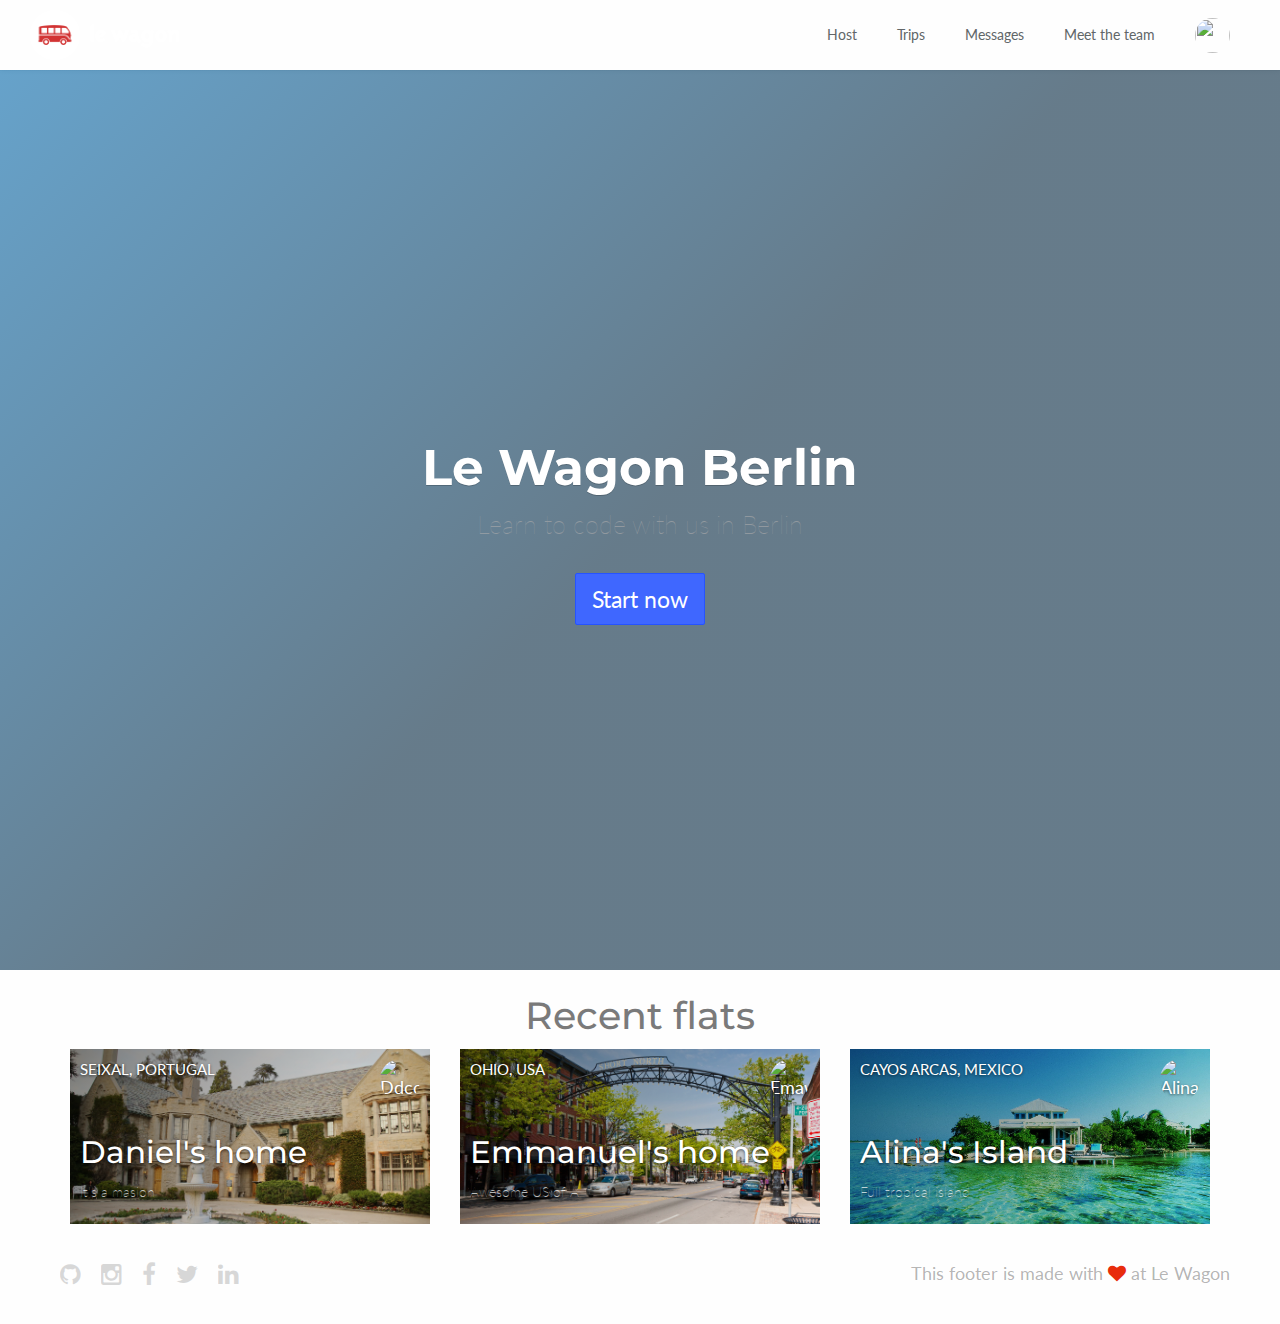
==== commit 81a4b2e6: "Automated commit at 2018-07-23 15:34:37 UTC by middleman-deploy 2.0.0-alpha" ====
--- a/index.html
+++ b/index.html
@@ -60,43 +60,48 @@
   </div>
 </div>
 
-<div class="container">
+<!-- source/index.html.erb -->
+
+<div class="container" id="home-flats">
+  <h2 class="text-center">Recent flats</h2>
   <div class="row">
-    <div class="col-xs-12 col-sm-4">
-        <div class="card" style="background-image: linear-gradient(rgba(0,0,0,0.3), rgba(0,0,0,0.2)), url('https://kitt.lewagon.com/placeholder/cities/shanghai');">
-        <div class="card-category">Popular</div>
-        <div class="card-description">
-          <h2>Le Wagon Shanghai</h2>
-          <p>Very cool city, the best</p>
+      <div class="col-xs-12 col-sm-6 col-md-4">
+        <div class="card" style="background-image: linear-gradient(-225deg, rgba(0,0,0,0.5) 0%, rgba(0,0,0,0) 100%), url(images/danielshouse-352fbfbe.jpg);">
+          <div class="card-category">Seixal, Portugal</div>
+          <div class="card-description">
+            <h3>Daniel's home</h3>
+            <p>It's a masion</p>
+          </div>
+          <img src="https://kitt.lewagon.com/placeholder/users/ddcoelho" class="card-user" alt="Ddcoelho" />
+          <a href="flats/ddcoelho.html" class="card-link"></a>
         </div>
-        <img class="card-user" src="https://kitt.lewagon.com/placeholder/users/tgenaitay">
-        <a class="card-link" href="#" ></a>
       </div>
-    </div>
-    <div class="col-xs-12 col-sm-4">
-        <div class="card" style="background-image: linear-gradient(rgba(0,0,0,0.3), rgba(0,0,0,0.2)), url('https://kitt.lewagon.com/placeholder/cities/shanghai');">
-        <div class="card-category">Popular</div>
-        <div class="card-description">
-          <h2>Le Wagon Shanghai</h2>
-          <p>Very cool city, the best</p>
+      <div class="col-xs-12 col-sm-6 col-md-4">
+        <div class="card" style="background-image: linear-gradient(-225deg, rgba(0,0,0,0.5) 0%, rgba(0,0,0,0) 100%), url(images/emmanuelshouse-2e8d3ec3.jpg);">
+          <div class="card-category">Ohio, USA</div>
+          <div class="card-description">
+            <h3>Emmanuel's home</h3>
+            <p>Awesome US of A</p>
+          </div>
+          <img src="https://kitt.lewagon.com/placeholder/users/emawutor" class="card-user" alt="Emawutor" />
+          <a href="flats/emawutor.html" class="card-link"></a>
         </div>
-        <img class="card-user" src="https://kitt.lewagon.com/placeholder/users/tgenaitay">
-        <a class="card-link" href="#" ></a>
       </div>
-    </div>
-    <div class="col-xs-12 col-sm-4">
-        <div class="card" style="background-image: linear-gradient(rgba(0,0,0,0.3), rgba(0,0,0,0.2)), url('https://kitt.lewagon.com/placeholder/cities/shanghai');">
-        <div class="card-category">Popular</div>
-        <div class="card-description">
-          <h2>Le Wagon Shanghai</h2>
-          <p>Very cool city, the best</p>
+      <div class="col-xs-12 col-sm-6 col-md-4">
+        <div class="card" style="background-image: linear-gradient(-225deg, rgba(0,0,0,0.5) 0%, rgba(0,0,0,0) 100%), url(images/alinashouse-e89b68ef.jpg);">
+          <div class="card-category">Cayos Arcas, Mexico</div>
+          <div class="card-description">
+            <h3>Alina's Island</h3>
+            <p>Full tropical island</p>
+          </div>
+          <img src="https://kitt.lewagon.com/placeholder/users/alinamichelle" class="card-user" alt="Alinamichelle" />
+          <a href="flats/alinamichelle.html" class="card-link"></a>
         </div>
-        <img class="card-user" src="https://kitt.lewagon.com/placeholder/users/tgenaitay">
-        <a class="card-link" href="#" ></a>
       </div>
-    </div>
   </div>
 </div>
+
+
 
     <div class="footer">
   <div class="footer-links">
